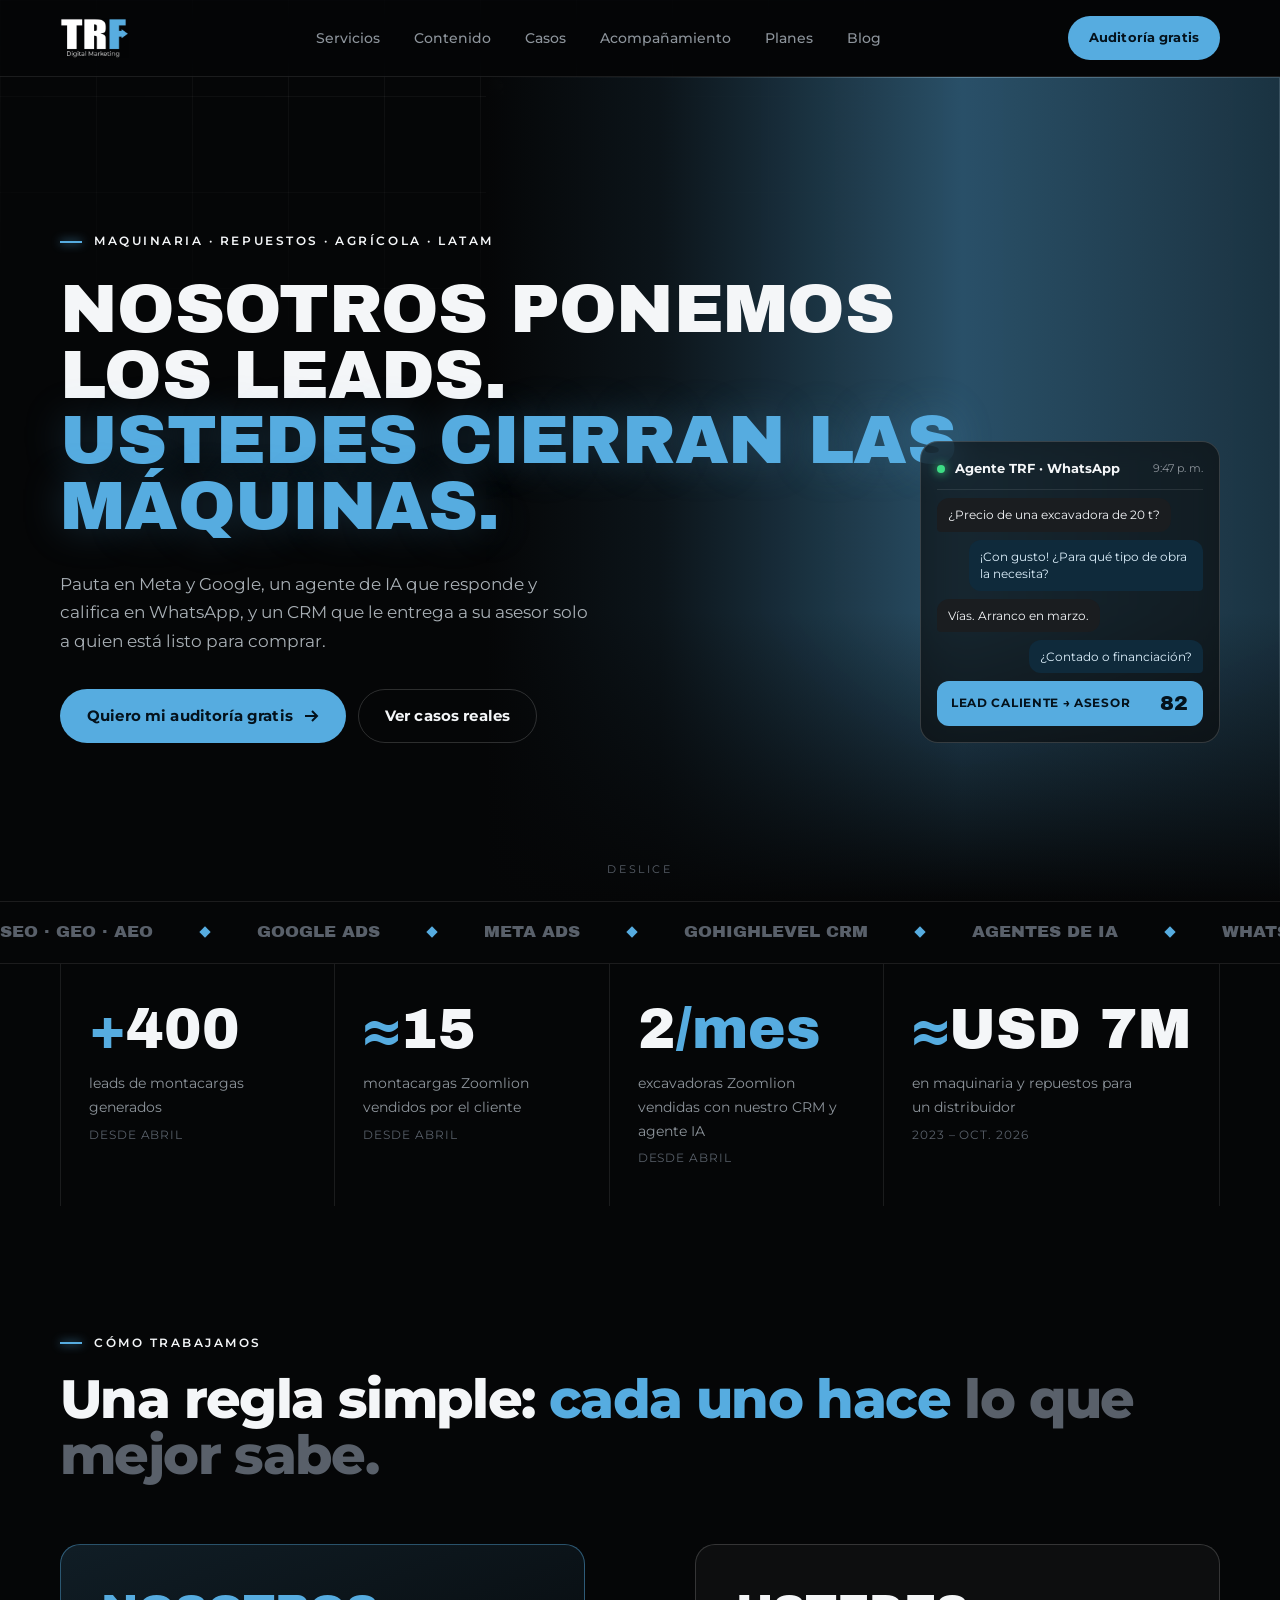
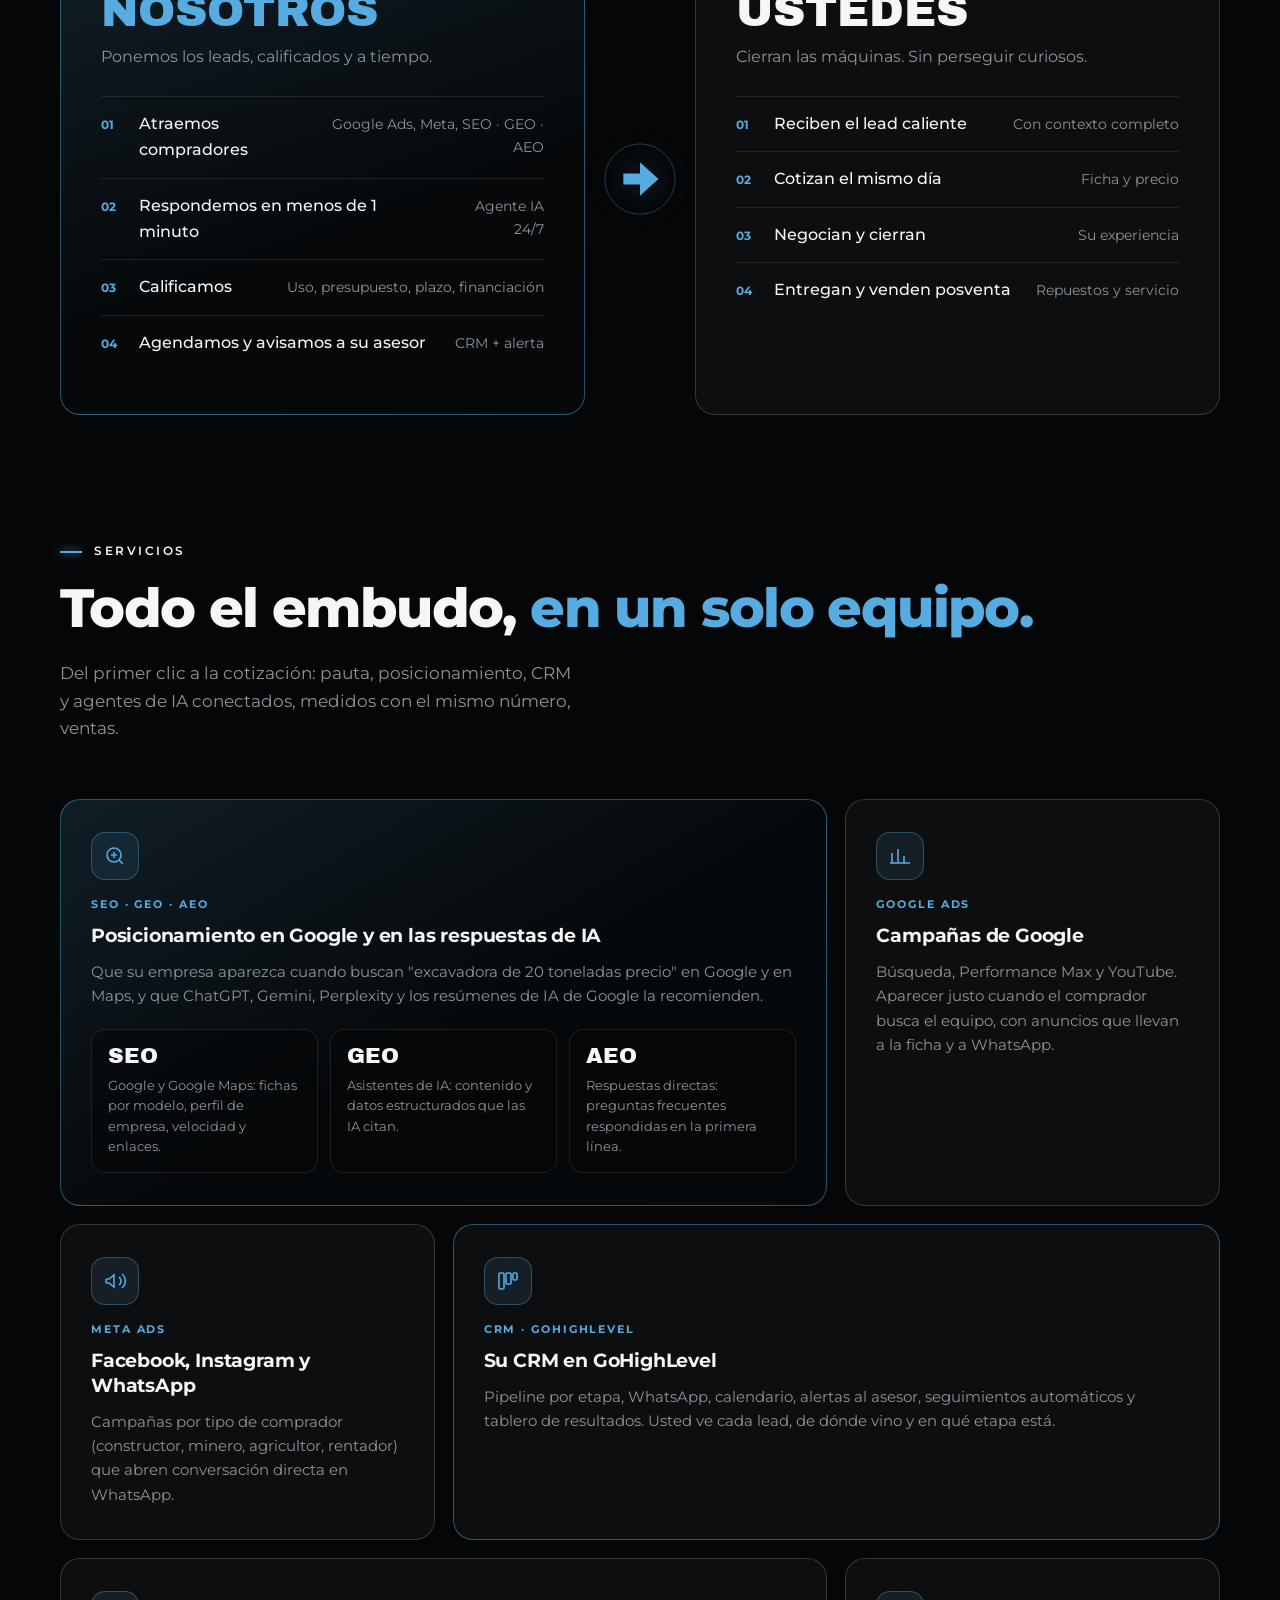
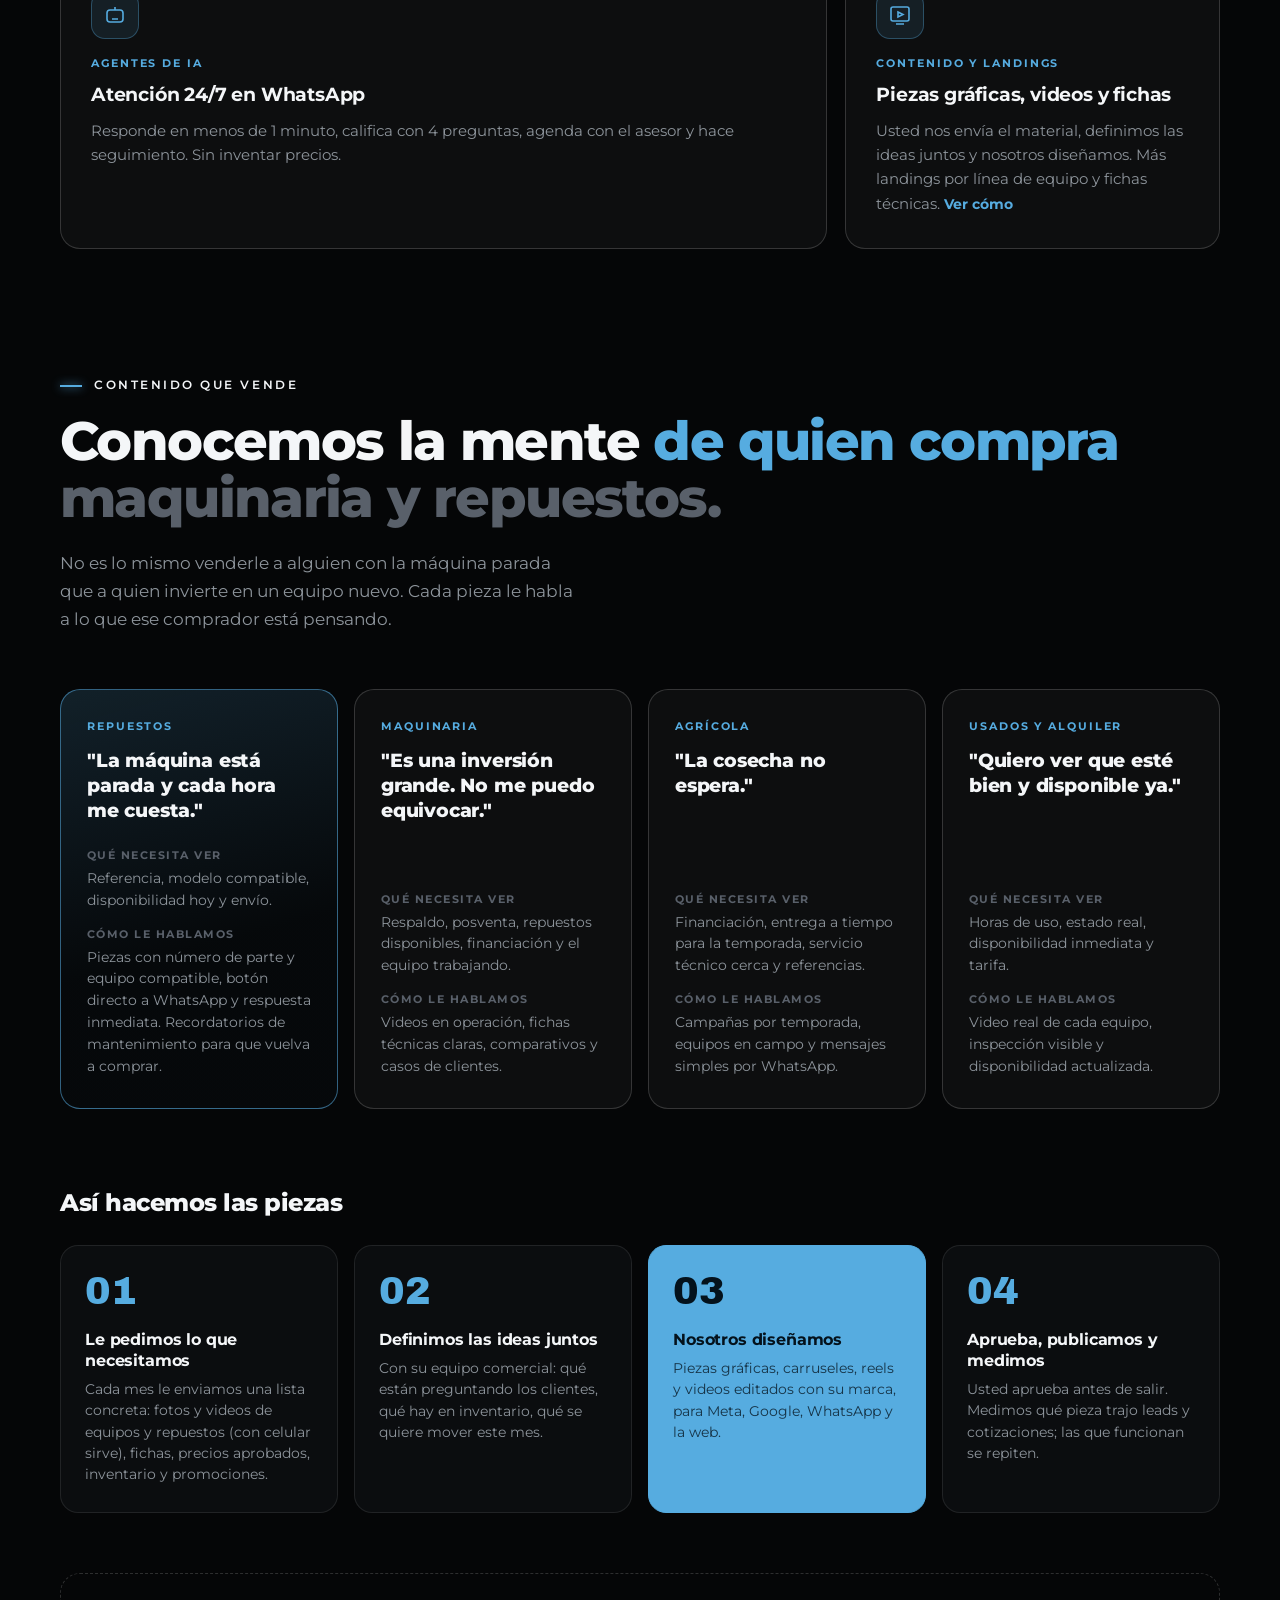
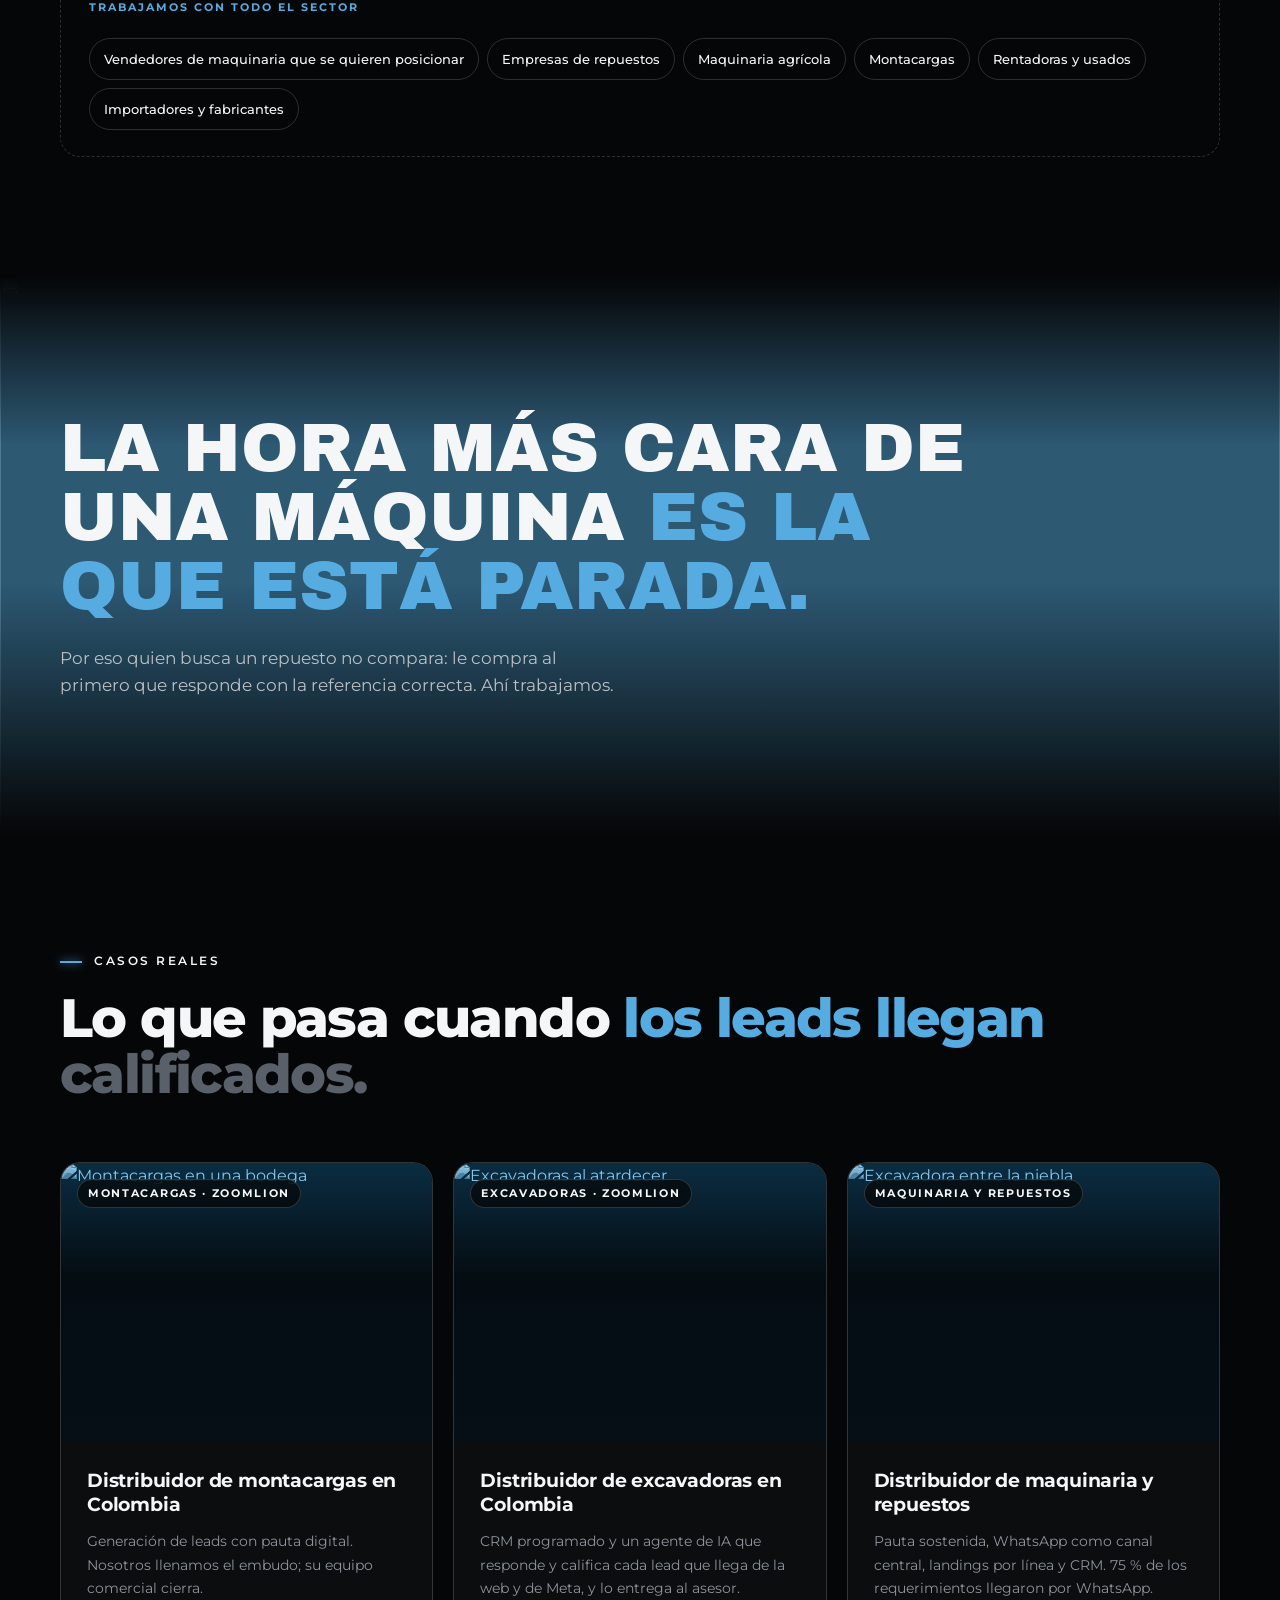
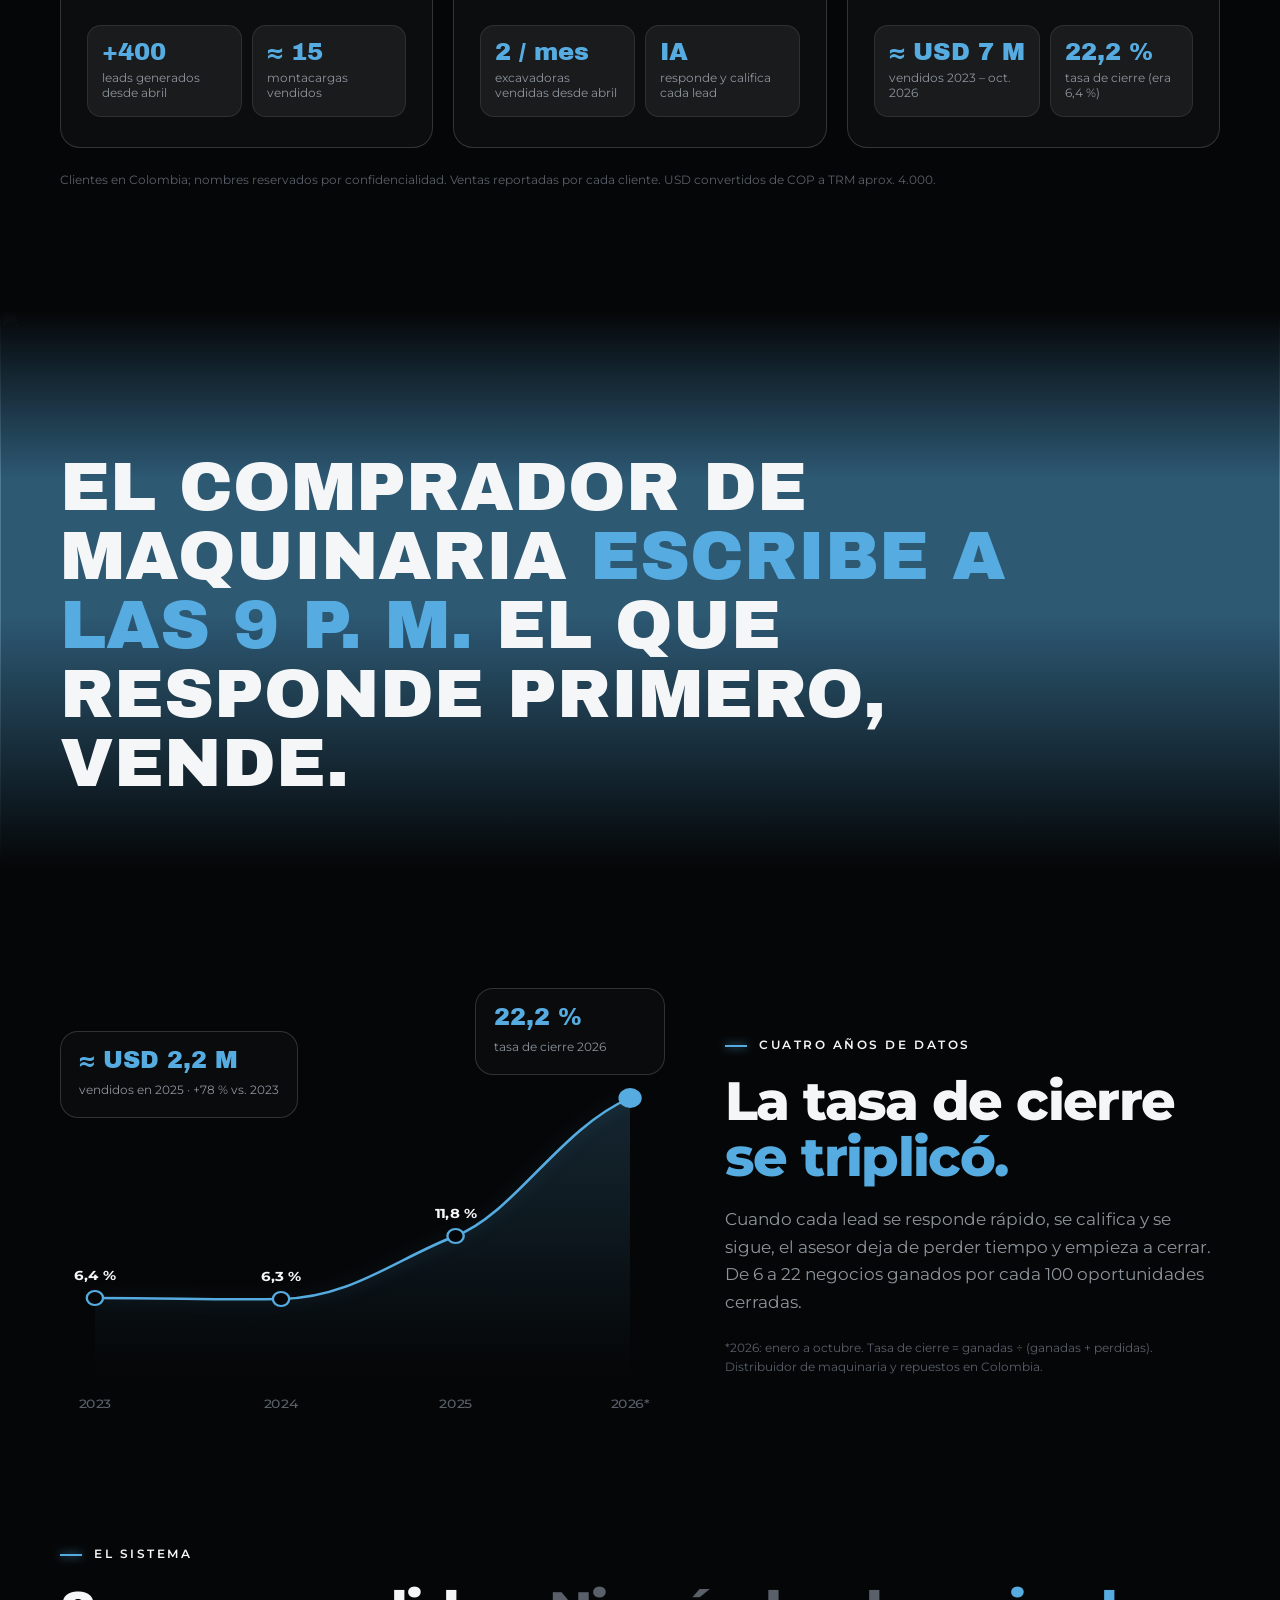
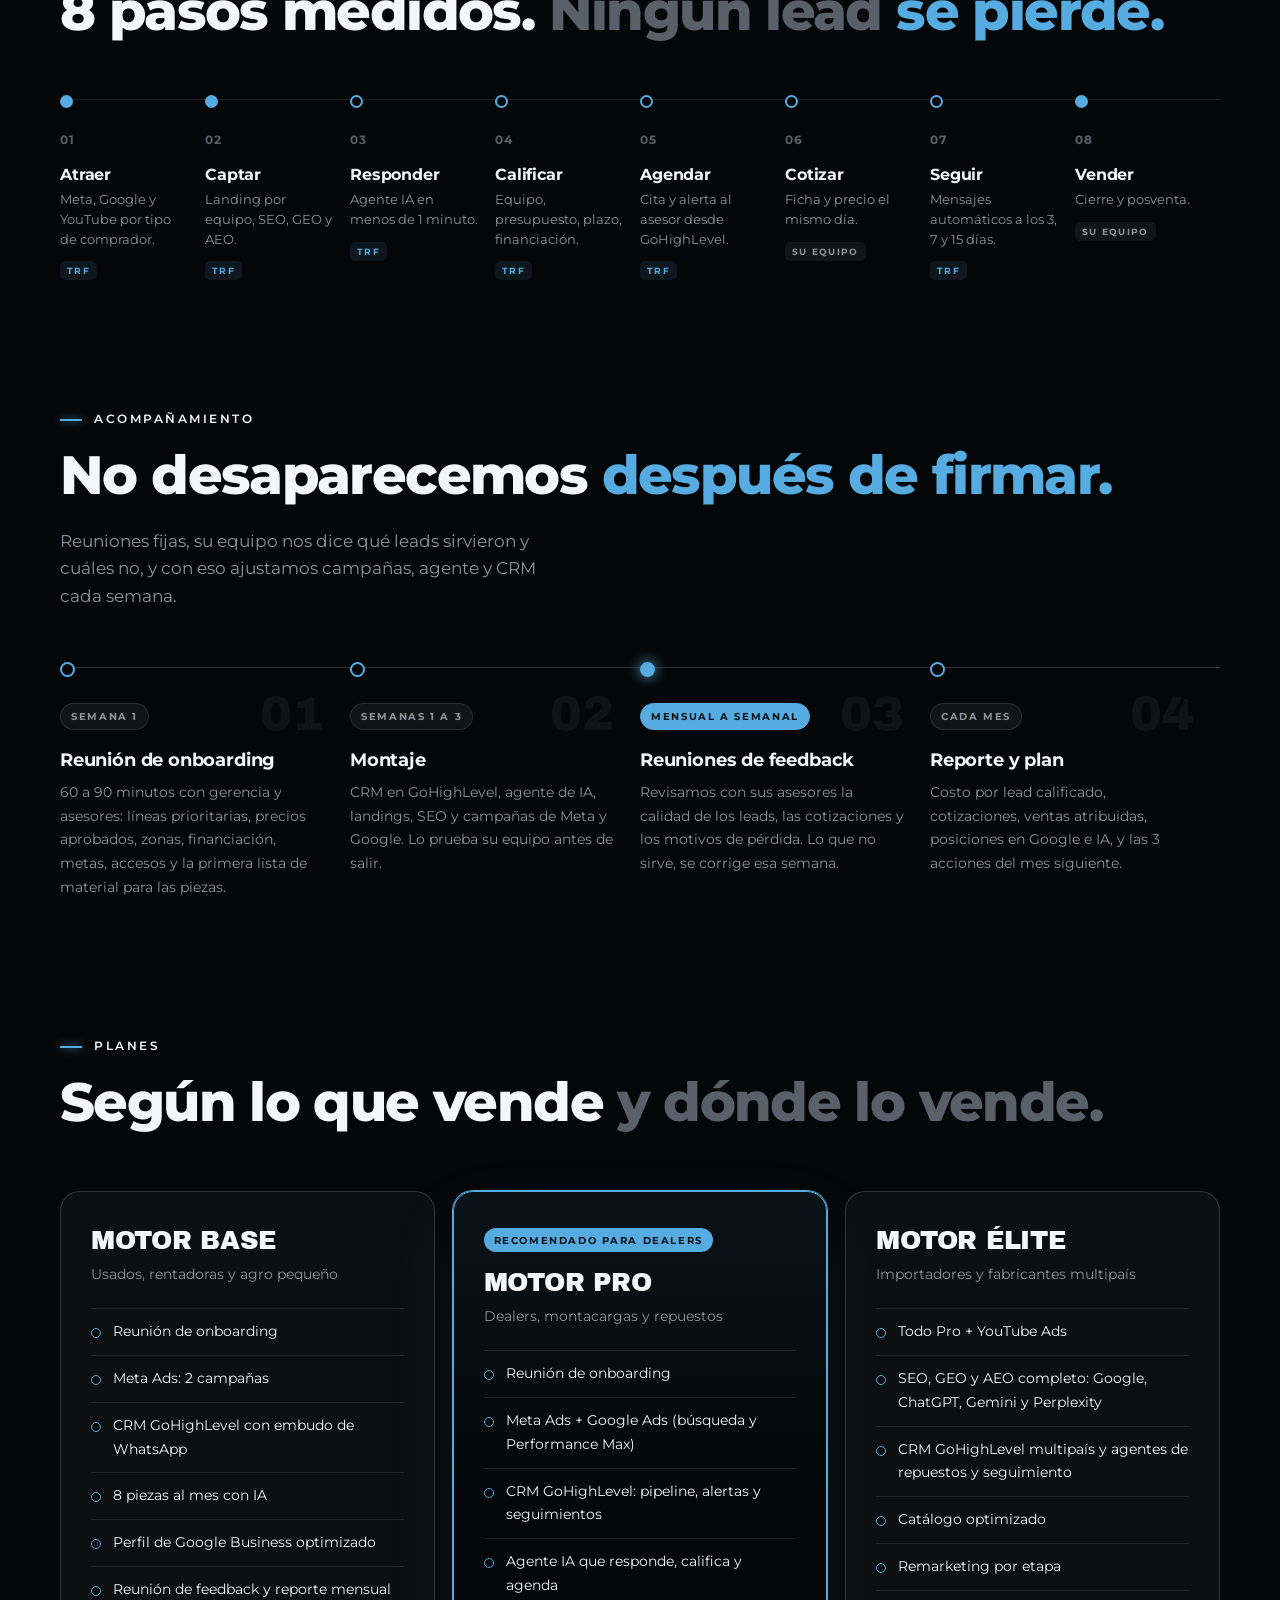
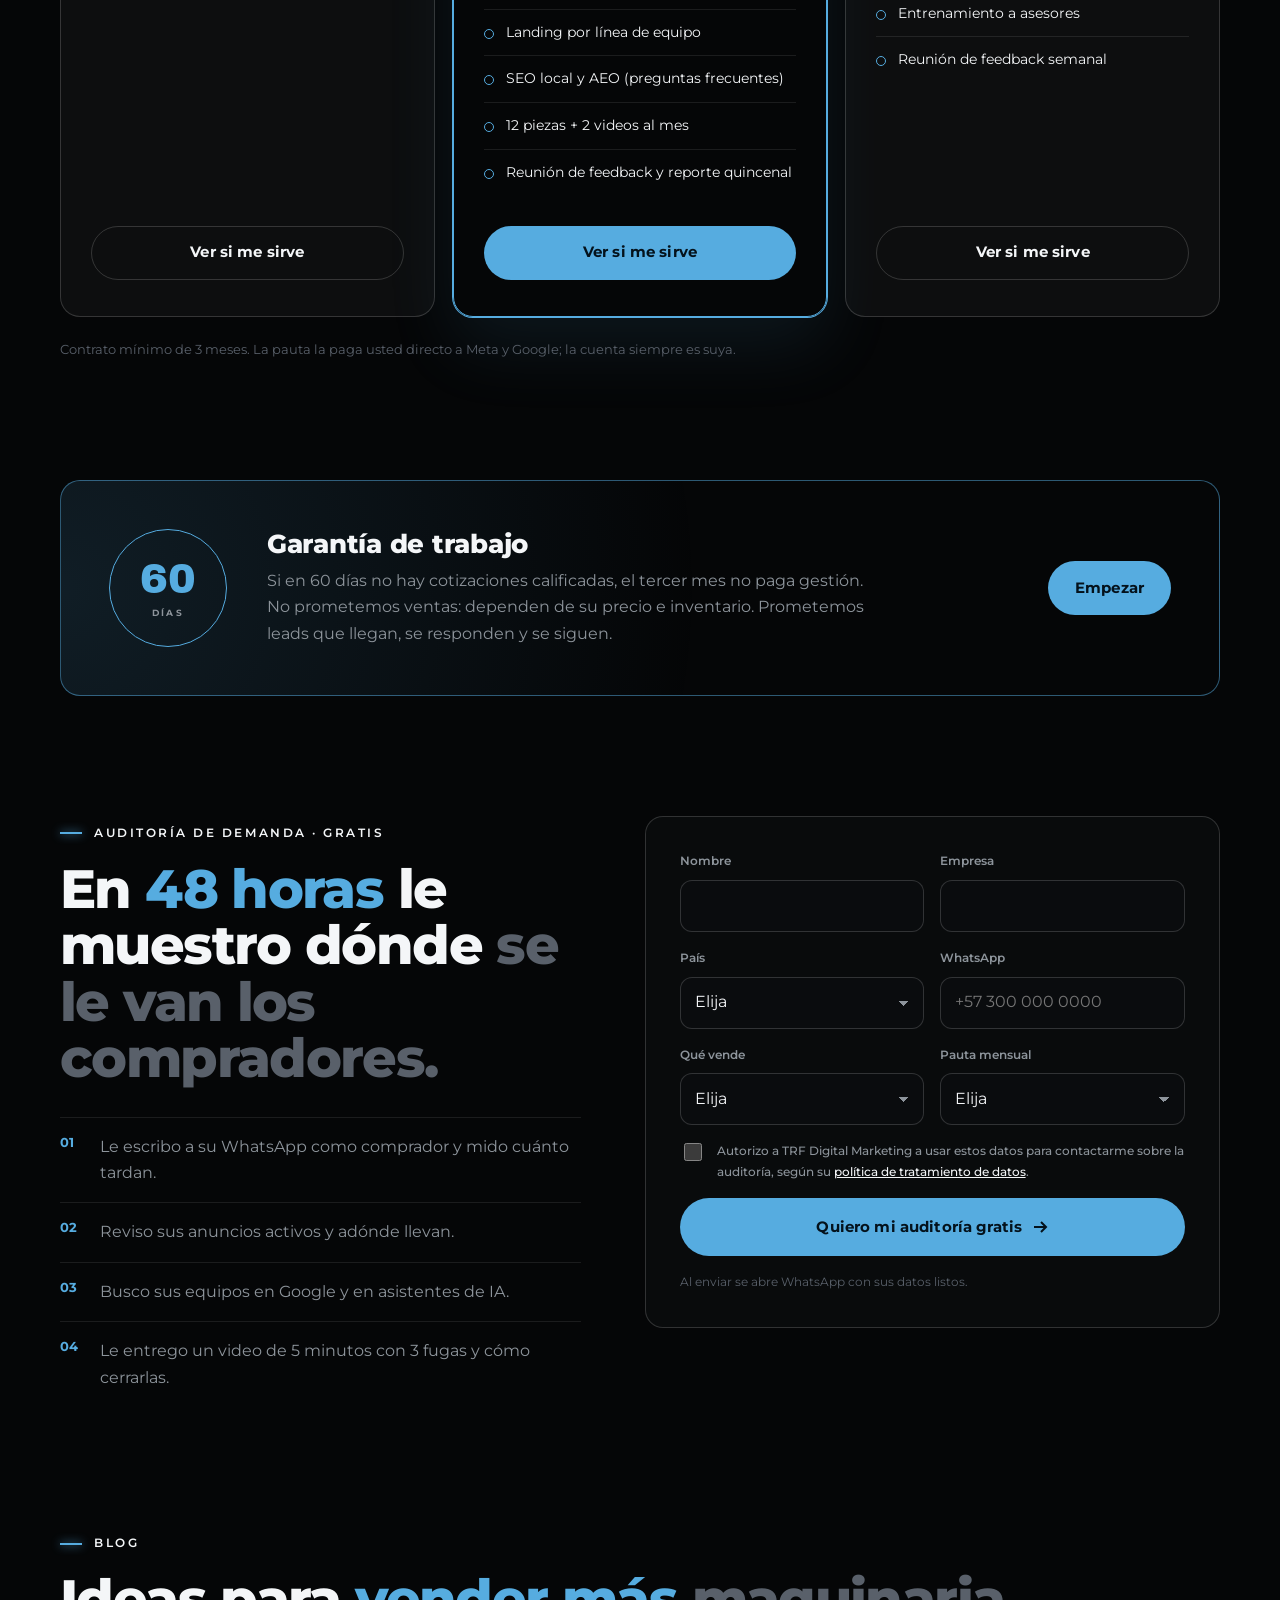
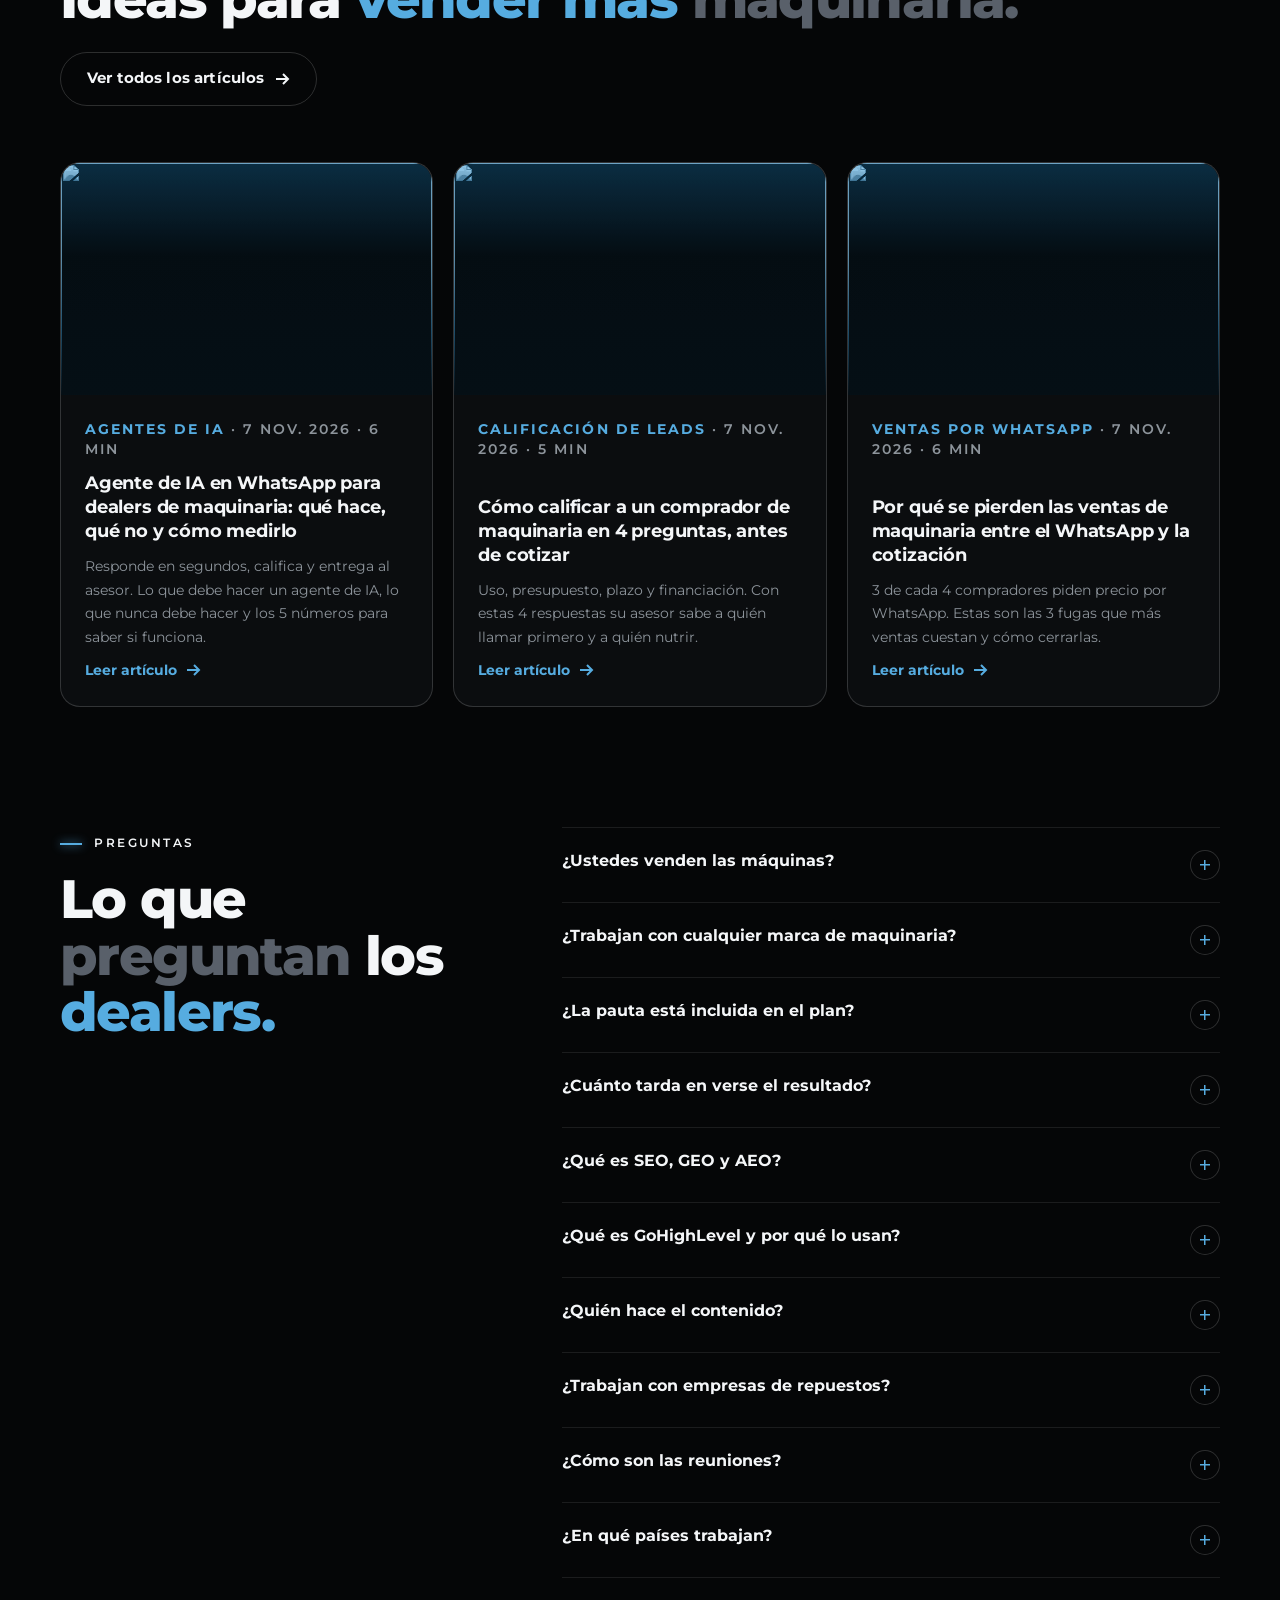
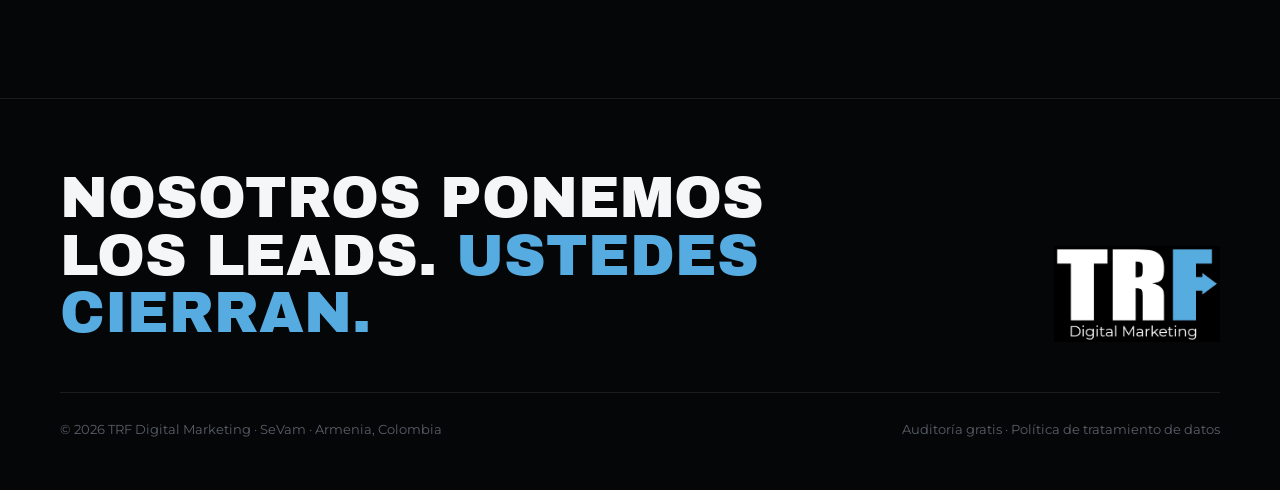
==== index.html @ b4377247 "Lanzamiento web TRF Digital Marketing Sitio estático: inicio (servicios, contenido, casos, acompañam" ====
<!doctype html>
<html lang="es">
<head>
<meta charset="utf-8">
<meta name="viewport" content="width=device-width, initial-scale=1">
<meta name="color-scheme" content="dark">
<title>TRF Digital Marketing</title>
<meta name="description" content="Marketing para empresas de maquinaria pesada en LATAM. Nosotros ponemos los leads, ustedes cierran las máquinas. SEO, GEO y AEO, Google Ads, Meta Ads, CRM GoHighLevel y agentes de IA en WhatsApp.">
<meta property="og:title" content="TRF Digital Marketing · Nosotros ponemos los leads, ustedes cierran las máquinas">
<meta property="og:description" content="+400 leads de montacargas desde abril, 2 excavadoras vendidas al mes y ≈ USD 7 M en maquinaria y repuestos.">
<meta property="og:type" content="website">
<link rel="icon" href="assets/logo-trf.png">
<link rel="preconnect" href="https://fonts.googleapis.com">
<link rel="preconnect" href="https://fonts.gstatic.com" crossorigin>
<link rel="preconnect" href="https://images.unsplash.com">
<link href="https://fonts.googleapis.com/css2?family=Archivo+Black&family=Montserrat:wght@400;500;600;700;800&display=swap" rel="stylesheet">
<!--
  CONFIGURACIÓN antes de publicar:
  1. WHATSAPP (script al final): número de TRF con código de país, solo dígitos.
  2. Enlaces #politica → URL de la política de tratamiento de datos.
  3. Testimonios: están en el arreglo TESTIMONIOS del script. Solo se muestran los que tengan aprobado:true.
     Para verlos todos como borrador: abrir la página con ?borrador=1
  4. Fotos: Unsplash (licencia libre de uso comercial). Créditos en 00 LEEME. Al publicar, subirlas a su hosting.
  5. Cifras: COP convertidos a USD con TRM aprox. 4.000. Casos 1 y 2: datos reportados por SeVam (abril–nov. 2026).
-->
<link rel="stylesheet" href="assets/site.css">
<script type="application/ld+json">
{"@context":"https://schema.org","@type":"ProfessionalService","name":"TRF Digital Marketing","alternateName":"TRF Heavy Equipment","description":"Marketing y generación de leads para empresas de maquinaria pesada, montacargas, maquinaria agrícola y repuestos en LATAM.","areaServed":["CO","PE","EC","MX","CL","GT","PA","DO"],"address":{"@type":"PostalAddress","addressLocality":"Armenia","addressRegion":"Quindío","addressCountry":"CO"}}
</script>
<script type="application/ld+json">
{"@context":"https://schema.org","@type":"FAQPage","mainEntity":[
{"@type":"Question","name":"¿Ustedes venden las máquinas?","acceptedAnswer":{"@type":"Answer","text":"No. Nosotros generamos, respondemos y calificamos los leads, y se los entregamos a su asesor listos para cotizar. Su equipo comercial cierra la venta."}},
{"@type":"Question","name":"¿Trabajan con cualquier marca de maquinaria?","acceptedAnswer":{"@type":"Answer","text":"Sí: excavadoras, montacargas, maquinaria agrícola, equipos usados, alquiler y repuestos, de marcas asiáticas, americanas o europeas."}},
{"@type":"Question","name":"¿La pauta está incluida en el plan?","acceptedAnswer":{"@type":"Answer","text":"No. La inversión en Meta y Google la paga su empresa directamente a cada plataforma. TRF cobra solo la gestión, y la cuenta publicitaria siempre es suya."}},
{"@type":"Question","name":"¿Cuánto tarda en verse el resultado?","acceptedAnswer":{"@type":"Answer","text":"Las campañas quedan activas en 21 días. Las ventas se miden desde el tercer mes, porque el ciclo de compra de una máquina es de 30 a 180 días."}},
{"@type":"Question","name":"¿Qué es SEO, GEO y AEO?","acceptedAnswer":{"@type":"Answer","text":"SEO es aparecer en Google y Google Maps. GEO es que asistentes de IA como ChatGPT, Gemini y Perplexity recomienden su empresa. AEO es que su contenido responda directo las preguntas del comprador para salir en respuestas y resúmenes."}},
{"@type":"Question","name":"¿Qué es GoHighLevel y por qué lo usan?","acceptedAnswer":{"@type":"Answer","text":"Es el CRM donde vive su embudo: pipeline por etapa, WhatsApp, calendario, agente de IA, seguimientos automáticos y reportes en un solo lugar."}},
{"@type":"Question","name":"¿Quién hace el contenido?","acceptedAnswer":{"@type":"Answer","text":"Lo hacemos juntos. Cada mes le pedimos el material que necesitamos (fotos y videos de sus equipos o repuestos, fichas, precios aprobados e inventario), definimos las ideas con su equipo comercial y nosotros diseñamos las piezas gráficas y los videos. Nada se publica sin su aprobación."}},
{"@type":"Question","name":"¿Trabajan con empresas de repuestos?","acceptedAnswer":{"@type":"Answer","text":"Sí. El comprador de repuestos tiene la máquina parada y necesita referencia, compatibilidad y disponibilidad ya. Las piezas, las campañas y el agente de IA se diseñan para esa urgencia y para que vuelva a comprar."}},
{"@type":"Question","name":"¿Cómo son las reuniones?","acceptedAnswer":{"@type":"Answer","text":"Una reunión de onboarding de 60 a 90 minutos y luego reuniones de feedback mensuales, quincenales o semanales según el plan para ajustar campañas, agente y CRM."}},
{"@type":"Question","name":"¿En qué países trabajan?","acceptedAnswer":{"@type":"Answer","text":"Colombia, Perú, Ecuador, México, Chile y Centroamérica."}}]}
</script>
</head>
<body>

<header class="nav">
  <div class="wrap">
    <a class="logo" href="#top" aria-label="TRF Digital Marketing, inicio"><img src="assets/logo-trf.png" alt="TRF Digital Marketing" width="69" height="40"></a>
    <nav aria-label="Principal">
      <a href="#servicios">Servicios</a><a href="#contenido">Contenido</a><a href="#casos">Casos</a><a href="#acompanamiento">Acompañamiento</a><a href="#planes">Planes</a><a href="blog/">Blog</a>
    </nav>
    <a class="btn btn-b" href="#auditoria">Auditoría gratis</a>
  </div>
</header>

<main id="top">
  <!-- HERO -->
  <section class="hero">
    <div class="hero-photo" aria-hidden="true">
      <img src="https://images.unsplash.com/photo-1653315917834-04a6d84e132e?w=2000&q=75&auto=format&fit=crop" alt="" fetchpriority="high">
    </div>
    <div class="wrap">
      <span class="eyebrow">Maquinaria · Repuestos · Agrícola · LATAM</span>
      <h1 class="display">Nosotros ponemos los leads.<br><span class="b">Ustedes cierran las máquinas.</span></h1>
      <p class="lead">Pauta en Meta y Google, un agente de IA que responde y califica en WhatsApp, y un CRM que le entrega a su asesor solo a quien está listo para comprar.</p>
      <div class="ctas">
        <a class="btn btn-b" href="#auditoria">Quiero mi auditoría gratis <svg class="arrow" viewBox="0 0 16 16" fill="none" stroke="currentColor" stroke-width="2"><path d="M2 8h12M9 3l5 5-5 5"/></svg></a>
        <a class="btn btn-line" href="#casos">Ver casos reales</a>
      </div>
      <div class="hero-cards" aria-label="Ejemplo del agente de IA calificando un lead">
        <div class="glass chat" id="chat">
          <div class="chat-head"><span class="dot-live"></span><b>Agente TRF · WhatsApp</b><small>9:47 p. m.</small></div>
          <div class="msg in">¿Precio de una excavadora de 20 t?</div>
          <div class="msg out">¡Con gusto! ¿Para qué tipo de obra la necesita?</div>
          <div class="msg in">Vías. Arranco en marzo.</div>
          <div class="msg out">¿Contado o financiación?</div>
          <div class="score"><span>LEAD CALIENTE → ASESOR</span><b>82</b></div>
        </div>
      </div>
    </div>
    <span class="scroll-hint" aria-hidden="true">DESLICE</span>
  </section>

  <!-- TICKER -->
  <div class="ticker" aria-hidden="true">
    <div class="ticker-track">
      <span>SEO · GEO · AEO</span><span>Google Ads</span><span>Meta Ads</span><span>GoHighLevel CRM</span><span>Agentes de IA</span><span>WhatsApp</span><span>Excavadoras</span><span>Montacargas</span><span>Repuestos</span><span>Maquinaria agrícola</span>
      <span>SEO · GEO · AEO</span><span>Google Ads</span><span>Meta Ads</span><span>GoHighLevel CRM</span><span>Agentes de IA</span><span>WhatsApp</span><span>Excavadoras</span><span>Montacargas</span><span>Repuestos</span><span>Maquinaria agrícola</span>
    </div>
  </div>

  <!-- STATS -->
  <section style="padding:0">
    <div class="wrap">
      <div class="stats rv">
        <div class="stat"><b><em>+</em><span class="count" data-to="400">400</span></b><span>leads de montacargas generados</span><small>Desde abril</small></div>
        <div class="stat"><b><em>≈</em><span class="count" data-to="15">15</span></b><span>montacargas Zoomlion vendidos por el cliente</span><small>Desde abril</small></div>
        <div class="stat"><b><span class="count" data-to="2">2</span><em>/mes</em></b><span>excavadoras Zoomlion vendidas con nuestro CRM y agente IA</span><small>Desde abril</small></div>
        <div class="stat"><b><em>≈</em>USD <span class="count" data-to="7">7</span>M</b><span>en maquinaria y repuestos para un distribuidor</span><small>2023 – oct. 2026</small></div>
      </div>
    </div>
  </section>

  <!-- CÓMO TRABAJAMOS -->
  <section id="como">
    <div class="wrap">
      <div class="rv">
        <span class="eyebrow">Cómo trabajamos</span>
        <h2 class="title">Una regla simple: <span class="b">cada uno hace</span> <span class="g">lo que mejor sabe.</span></h2>
      </div>
      <div class="deal rv">
        <div class="side us">
          <div class="who">Nosotros</div>
          <p class="sub">Ponemos los leads, calificados y a tiempo.</p>
          <ol>
            <li>Atraemos compradores<span>Google Ads, Meta, SEO · GEO · AEO</span></li>
            <li>Respondemos en menos de 1 minuto<span>Agente IA 24/7</span></li>
            <li>Calificamos<span>Uso, presupuesto, plazo, financiación</span></li>
            <li>Agendamos y avisamos a su asesor<span>CRM + alerta</span></li>
          </ol>
        </div>
        <div class="handoff" aria-hidden="true">
          <svg viewBox="0 0 80 80"><circle cx="40" cy="40" r="38" fill="none" stroke="#56ACE0" stroke-opacity=".35"/><path d="M22 34h18V22l20 18-20 18V46H22z" fill="#56ACE0"/></svg>
        </div>
        <div class="side">
          <div class="who">Ustedes</div>
          <p class="sub">Cierran las máquinas. Sin perseguir curiosos.</p>
          <ol>
            <li>Reciben el lead caliente<span>Con contexto completo</span></li>
            <li>Cotizan el mismo día<span>Ficha y precio</span></li>
            <li>Negocian y cierran<span>Su experiencia</span></li>
            <li>Entregan y venden posventa<span>Repuestos y servicio</span></li>
          </ol>
        </div>
      </div>
    </div>
  </section>

  <!-- SERVICIOS -->
  <section id="servicios" style="padding-top:0">
    <div class="wrap">
      <div class="blog-head-row rv">
        <div>
          <span class="eyebrow">Servicios</span>
          <h2 class="title">Todo el embudo, <span class="b">en un solo equipo.</span></h2>
        </div>
        <p class="lead">Del primer clic a la cotización: pauta, posicionamiento, CRM y agentes de IA conectados, medidos con el mismo número, ventas.</p>
      </div>
      <div class="services rv">
        <article class="svc svc-wide">
          <div class="svc-ico" aria-hidden="true"><svg viewBox="0 0 24 24" fill="none" stroke="currentColor" stroke-width="1.6"><circle cx="11" cy="11" r="7"/><path d="m20 20-4-4M8 11h6M11 8v6"/></svg></div>
          <span class="svc-tag">SEO · GEO · AEO</span>
          <h3>Posicionamiento en Google y en las respuestas de IA</h3>
          <p>Que su empresa aparezca cuando buscan "excavadora de 20 toneladas precio" en Google y en Maps, y que ChatGPT, Gemini, Perplexity y los resúmenes de IA de Google la recomienden.</p>
          <ul class="svc-list">
            <li><b>SEO</b> Google y Google Maps: fichas por modelo, perfil de empresa, velocidad y enlaces.</li>
            <li><b>GEO</b> Asistentes de IA: contenido y datos estructurados que las IA citan.</li>
            <li><b>AEO</b> Respuestas directas: preguntas frecuentes respondidas en la primera línea.</li>
          </ul>
        </article>
        <article class="svc">
          <div class="svc-ico" aria-hidden="true"><svg viewBox="0 0 24 24" fill="none" stroke="currentColor" stroke-width="1.6"><path d="M4 19V9M10 19V5M16 19v-7M22 19H2"/></svg></div>
          <span class="svc-tag">Google Ads</span>
          <h3>Campañas de Google</h3>
          <p>Búsqueda, Performance Max y YouTube. Aparecer justo cuando el comprador busca el equipo, con anuncios que llevan a la ficha y a WhatsApp.</p>
        </article>
        <article class="svc">
          <div class="svc-ico" aria-hidden="true"><svg viewBox="0 0 24 24" fill="none" stroke="currentColor" stroke-width="1.6"><path d="M3 11v2a1 1 0 0 0 1 1h2l5 4V6L6 10H4a1 1 0 0 0-1 1ZM16 8a5 5 0 0 1 0 8M19 5a9 9 0 0 1 0 14"/></svg></div>
          <span class="svc-tag">Meta Ads</span>
          <h3>Facebook, Instagram y WhatsApp</h3>
          <p>Campañas por tipo de comprador (constructor, minero, agricultor, rentador) que abren conversación directa en WhatsApp.</p>
        </article>
        <article class="svc svc-hl svc-span2">
          <div class="svc-ico" aria-hidden="true"><svg viewBox="0 0 24 24" fill="none" stroke="currentColor" stroke-width="1.6"><rect x="3" y="4" width="5" height="16" rx="1"/><rect x="10" y="4" width="5" height="11" rx="1"/><rect x="17" y="4" width="4" height="7" rx="1"/></svg></div>
          <span class="svc-tag">CRM · GoHighLevel</span>
          <h3>Su CRM en GoHighLevel</h3>
          <p>Pipeline por etapa, WhatsApp, calendario, alertas al asesor, seguimientos automáticos y tablero de resultados. Usted ve cada lead, de dónde vino y en qué etapa está.</p>
        </article>
        <article class="svc svc-span2">
          <div class="svc-ico" aria-hidden="true"><svg viewBox="0 0 24 24" fill="none" stroke="currentColor" stroke-width="1.6"><rect x="4" y="7" width="16" height="12" rx="3"/><path d="M12 7V4M9 12h.01M15 12h.01M9 16h6"/></svg></div>
          <span class="svc-tag">Agentes de IA</span>
          <h3>Atención 24/7 en WhatsApp</h3>
          <p>Responde en menos de 1 minuto, califica con 4 preguntas, agenda con el asesor y hace seguimiento. Sin inventar precios.</p>
        </article>
        <article class="svc">
          <div class="svc-ico" aria-hidden="true"><svg viewBox="0 0 24 24" fill="none" stroke="currentColor" stroke-width="1.6"><rect x="3" y="4" width="18" height="14" rx="2"/><path d="m10 9 5 2.5-5 2.5zM8 21h8"/></svg></div>
          <span class="svc-tag">Contenido y landings</span>
          <h3>Piezas gráficas, videos y fichas</h3>
          <p>Usted nos envía el material, definimos las ideas juntos y nosotros diseñamos. Más landings por línea de equipo y fichas técnicas. <a class="plink" href="#contenido">Ver cómo</a></p>
        </article>
      </div>
    </div>
  </section>

  <!-- CONTENIDO -->
  <section id="contenido" style="padding-top:0">
    <div class="wrap">
      <div class="blog-head-row rv">
        <div>
          <span class="eyebrow">Contenido que vende</span>
          <h2 class="title">Conocemos la mente <span class="b">de quien compra</span> <span class="g">maquinaria y repuestos.</span></h2>
        </div>
        <p class="lead">No es lo mismo venderle a alguien con la máquina parada que a quien invierte en un equipo nuevo. Cada pieza le habla a lo que ese comprador está pensando.</p>
      </div>

      <div class="minds rv">
        <article class="mind mind-hl">
          <span class="svc-tag">Repuestos</span>
          <p class="think">"La máquina está parada y cada hora me cuesta."</p>
          <dl>
            <dt>Qué necesita ver</dt><dd>Referencia, modelo compatible, disponibilidad hoy y envío.</dd>
            <dt>Cómo le hablamos</dt><dd>Piezas con número de parte y equipo compatible, botón directo a WhatsApp y respuesta inmediata. Recordatorios de mantenimiento para que vuelva a comprar.</dd>
          </dl>
        </article>
        <article class="mind">
          <span class="svc-tag">Maquinaria</span>
          <p class="think">"Es una inversión grande. No me puedo equivocar."</p>
          <dl>
            <dt>Qué necesita ver</dt><dd>Respaldo, posventa, repuestos disponibles, financiación y el equipo trabajando.</dd>
            <dt>Cómo le hablamos</dt><dd>Videos en operación, fichas técnicas claras, comparativos y casos de clientes.</dd>
          </dl>
        </article>
        <article class="mind">
          <span class="svc-tag">Agrícola</span>
          <p class="think">"La cosecha no espera."</p>
          <dl>
            <dt>Qué necesita ver</dt><dd>Financiación, entrega a tiempo para la temporada, servicio técnico cerca y referencias.</dd>
            <dt>Cómo le hablamos</dt><dd>Campañas por temporada, equipos en campo y mensajes simples por WhatsApp.</dd>
          </dl>
        </article>
        <article class="mind">
          <span class="svc-tag">Usados y alquiler</span>
          <p class="think">"Quiero ver que esté bien y disponible ya."</p>
          <dl>
            <dt>Qué necesita ver</dt><dd>Horas de uso, estado real, disponibilidad inmediata y tarifa.</dd>
            <dt>Cómo le hablamos</dt><dd>Video real de cada equipo, inspección visible y disponibilidad actualizada.</dd>
          </dl>
        </article>
      </div>

      <div class="rv" style="margin-top:80px">
        <h3 class="sub-title">Así hacemos las piezas</h3>
        <ol class="process">
          <li><span class="p-n">01</span><h4>Le pedimos lo que necesitamos</h4><p>Cada mes le enviamos una lista concreta: fotos y videos de equipos y repuestos (con celular sirve), fichas, precios aprobados, inventario y promociones.</p></li>
          <li><span class="p-n">02</span><h4>Definimos las ideas juntos</h4><p>Con su equipo comercial: qué están preguntando los clientes, qué hay en inventario, qué se quiere mover este mes.</p></li>
          <li class="p-hl"><span class="p-n">03</span><h4>Nosotros diseñamos</h4><p>Piezas gráficas, carruseles, reels y videos editados con su marca, para Meta, Google, WhatsApp y la web.</p></li>
          <li><span class="p-n">04</span><h4>Aprueba, publicamos y medimos</h4><p>Usted aprueba antes de salir. Medimos qué pieza trajo leads y cotizaciones; las que funcionan se repiten.</p></li>
        </ol>
      </div>

      <div class="sector rv">
        <span class="sector-label">Trabajamos con todo el sector</span>
        <ul>
          <li>Vendedores de maquinaria que se quieren posicionar</li>
          <li>Empresas de repuestos</li>
          <li>Maquinaria agrícola</li>
          <li>Montacargas</li>
          <li>Rentadoras y usados</li>
          <li>Importadores y fabricantes</li>
        </ul>
      </div>
    </div>
  </section>

  <!-- FRASE REPUESTOS -->
  <div class="band band-quote" aria-label="La hora más cara de una máquina es la que está parada">
    <img src="https://images.unsplash.com/photo-1793624925168-78b47f0eb0b3?w=2000&q=70&auto=format&fit=crop" alt="" loading="lazy">
    <div class="wrap">
      <p>La hora más cara de una máquina <span class="b">es la que está parada.</span></p>
      <span class="band-sub">Por eso quien busca un repuesto no compara: le compra al primero que responde con la referencia correcta. Ahí trabajamos.</span>
    </div>
  </div>

  <!-- CASOS -->
  <section id="casos" style="padding-top:0">
    <div class="wrap">
      <div class="rv">
        <span class="eyebrow">Casos reales</span>
        <h2 class="title">Lo que pasa cuando <span class="b">los leads llegan</span> <span class="g">calificados.</span></h2>
      </div>
      <div class="cases">
        <article class="case rv">
          <div class="ph"><img src="https://images.unsplash.com/photo-1714627798569-b3e36d409c4b?w=900&q=70&auto=format&fit=crop" alt="Montacargas en una bodega" loading="lazy"><span class="tag">Montacargas · Zoomlion</span></div>
          <div class="case-body">
            <h3>Distribuidor de montacargas en Colombia</h3>
            <p>Generación de leads con pauta digital. Nosotros llenamos el embudo; su equipo comercial cierra.</p>
            <div class="metrics">
              <div class="metric"><b>+400</b><small>leads generados desde abril</small></div>
              <div class="metric"><b>≈ 15</b><small>montacargas vendidos</small></div>
            </div>
          </div>
        </article>
        <article class="case rv">
          <div class="ph"><img src="https://images.unsplash.com/photo-1653315918051-8c4925a4874f?w=900&q=70&auto=format&fit=crop" alt="Excavadoras al atardecer" loading="lazy"><span class="tag">Excavadoras · Zoomlion</span></div>
          <div class="case-body">
            <h3>Distribuidor de excavadoras en Colombia</h3>
            <p>CRM programado y un agente de IA que responde y califica cada lead que llega de la web y de Meta, y lo entrega al asesor.</p>
            <div class="metrics">
              <div class="metric"><b>2 / mes</b><small>excavadoras vendidas desde abril</small></div>
              <div class="metric"><b>IA</b><small>responde y califica cada lead</small></div>
            </div>
          </div>
        </article>
        <article class="case rv">
          <div class="ph"><img src="https://images.unsplash.com/photo-1637669886956-bf0e1cc4f0d3?w=900&q=70&auto=format&fit=crop" alt="Excavadora entre la niebla" loading="lazy"><span class="tag">Maquinaria y repuestos</span></div>
          <div class="case-body">
            <h3>Distribuidor de maquinaria y repuestos</h3>
            <p>Pauta sostenida, WhatsApp como canal central, landings por línea y CRM. 75 % de los requerimientos llegaron por WhatsApp.</p>
            <div class="metrics">
              <div class="metric"><b>≈ USD 7 M</b><small>vendidos 2023 – oct. 2026</small></div>
              <div class="metric"><b>22,2 %</b><small>tasa de cierre (era 6,4 %)</small></div>
            </div>
          </div>
        </article>
      </div>
      <p class="cases-note">Clientes en Colombia; nombres reservados por confidencialidad. Ventas reportadas por cada cliente. USD convertidos de COP a TRM aprox. 4.000.</p>
    </div>
  </section>

  <!-- BANDA -->
  <div class="band" aria-hidden="true">
    <img src="https://images.unsplash.com/photo-1635439318751-bb50558e5b19?w=2000&q=70&auto=format&fit=crop" alt="" loading="lazy">
    <div class="wrap"><p>El comprador de maquinaria <span class="b">escribe a las 9 p. m.</span> El que responde primero, vende.</p></div>
  </div>

  <!-- RESULTADOS -->
  <section id="resultados">
    <div class="wrap results">
      <div class="viz rv" id="viz" role="img" aria-label="Tasa de cierre por año: 2023 6,4 %, 2024 6,3 %, 2025 11,8 %, 2026 22,2 %">
        <svg viewBox="0 0 520 430" preserveAspectRatio="none" aria-hidden="true">
          <defs><linearGradient id="fade" x1="0" y1="0" x2="0" y2="1"><stop offset="0" stop-color="#56ACE0" stop-opacity=".2"/><stop offset="1" stop-color="#56ACE0" stop-opacity="0"/></linearGradient></defs>
          <path class="area" d="M30 310 C100 310 130 312 190 311 S290 270 340 248 S430 140 490 110 L490 395 L30 395 Z"/>
          <path class="curve" d="M30 310 C100 310 130 312 190 311 S290 270 340 248 S430 140 490 110"/>
          <circle class="node" cx="30" cy="310" r="7"/><circle class="node" cx="190" cy="311" r="7"/><circle class="node" cx="340" cy="248" r="7"/><circle class="node" cx="490" cy="110" r="9" style="fill:#56ACE0"/>
          <text class="pv" x="30" y="292" text-anchor="middle">6,4 %</text><text class="pv" x="190" y="293" text-anchor="middle">6,3 %</text><text class="pv" x="340" y="230" text-anchor="middle">11,8 %</text>
          <text class="yr" x="30" y="420" text-anchor="middle">2023</text><text class="yr" x="190" y="420" text-anchor="middle">2024</text><text class="yr" x="340" y="420" text-anchor="middle">2025</text><text class="yr" x="490" y="420" text-anchor="middle">2026*</text>
        </svg>
        <div class="float glass f1"><b>≈ USD 2,2 M</b><small>vendidos en 2025 · +78 % vs. 2023</small></div>
        <div class="float glass f2"><b>22,2 %</b><small>tasa de cierre 2026</small></div>
      </div>
      <div class="rv">
        <span class="eyebrow">Cuatro años de datos</span>
        <h2 class="title">La tasa de cierre <span class="b">se triplicó.</span></h2>
        <p class="lead" style="margin-top:20px">Cuando cada lead se responde rápido, se califica y se sigue, el asesor deja de perder tiempo y empieza a cerrar. De 6 a 22 negocios ganados por cada 100 oportunidades cerradas.</p>
        <p class="note">*2026: enero a octubre. Tasa de cierre = ganadas ÷ (ganadas + perdidas). Distribuidor de maquinaria y repuestos en Colombia.</p>
      </div>
    </div>
  </section>

  <!-- TESTIMONIOS (se muestran solo los aprobados; ver script) -->
  <section id="testimonios" style="padding-top:0" hidden>
    <div class="wrap">
      <div class="rv">
        <span class="eyebrow">Testimonios</span>
        <h2 class="title">Lo que dicen <span class="b">quienes cierran.</span></h2>
      </div>
      <div class="testi" id="testi-list"></div>
    </div>
  </section>

  <!-- MOTOR -->
  <section id="motor" style="padding-top:0">
    <div class="wrap">
      <div class="rv">
        <span class="eyebrow">El sistema</span>
        <h2 class="title">8 pasos medidos. <span class="g">Ningún lead</span> <span class="b">se pierde.</span></h2>
      </div>
      <div class="steps rv">
        <div class="s"><span class="k">01</span><h3>Atraer</h3><p>Meta, Google y YouTube por tipo de comprador.</p><span class="owner">TRF</span></div>
        <div class="s"><span class="k">02</span><h3>Captar</h3><p>Landing por equipo, SEO, GEO y AEO.</p><span class="owner">TRF</span></div>
        <div class="s"><span class="k">03</span><h3>Responder</h3><p>Agente IA en menos de 1 minuto.</p><span class="owner">TRF</span></div>
        <div class="s"><span class="k">04</span><h3>Calificar</h3><p>Equipo, presupuesto, plazo, financiación.</p><span class="owner">TRF</span></div>
        <div class="s"><span class="k">05</span><h3>Agendar</h3><p>Cita y alerta al asesor desde GoHighLevel.</p><span class="owner">TRF</span></div>
        <div class="s"><span class="k">06</span><h3>Cotizar</h3><p>Ficha y precio el mismo día.</p><span class="owner them">Su equipo</span></div>
        <div class="s"><span class="k">07</span><h3>Seguir</h3><p>Mensajes automáticos a los 3, 7 y 15 días.</p><span class="owner">TRF</span></div>
        <div class="s"><span class="k">08</span><h3>Vender</h3><p>Cierre y posventa.</p><span class="owner them">Su equipo</span></div>
      </div>
    </div>
  </section>

  <!-- ACOMPAÑAMIENTO -->
  <section id="acompanamiento" style="padding-top:0">
    <div class="wrap">
      <div class="blog-head-row rv">
        <div>
          <span class="eyebrow">Acompañamiento</span>
          <h2 class="title">No desaparecemos <span class="b">después de firmar.</span></h2>
        </div>
        <p class="lead">Reuniones fijas, su equipo nos dice qué leads sirvieron y cuáles no, y con eso ajustamos campañas, agente y CRM cada semana.</p>
      </div>
      <ol class="journey rv">
        <li>
          <span class="j-when">Semana 1</span>
          <h3>Reunión de onboarding</h3>
          <p>60 a 90 minutos con gerencia y asesores: líneas prioritarias, precios aprobados, zonas, financiación, metas, accesos y la primera lista de material para las piezas.</p>
        </li>
        <li>
          <span class="j-when">Semanas 1 a 3</span>
          <h3>Montaje</h3>
          <p>CRM en GoHighLevel, agente de IA, landings, SEO y campañas de Meta y Google. Lo prueba su equipo antes de salir.</p>
        </li>
        <li class="j-hl">
          <span class="j-when">Mensual a semanal</span>
          <h3>Reuniones de feedback</h3>
          <p>Revisamos con sus asesores la calidad de los leads, las cotizaciones y los motivos de pérdida. Lo que no sirve, se corrige esa semana.</p>
        </li>
        <li>
          <span class="j-when">Cada mes</span>
          <h3>Reporte y plan</h3>
          <p>Costo por lead calificado, cotizaciones, ventas atribuidas, posiciones en Google e IA, y las 3 acciones del mes siguiente.</p>
        </li>
      </ol>
    </div>
  </section>

  <!-- PLANES -->
  <section id="planes" style="padding-top:0">
    <div class="wrap">
      <div class="rv">
        <span class="eyebrow">Planes</span>
        <h2 class="title">Según lo que vende <span class="g">y dónde lo vende.</span></h2>
      </div>
      <div class="plans rv">
        <div class="plan"><h3>Motor Base</h3><p class="for">Usados, rentadoras y agro pequeño</p>
          <ul><li>Reunión de onboarding</li><li>Meta Ads: 2 campañas</li><li>CRM GoHighLevel con embudo de WhatsApp</li><li>8 piezas al mes con IA</li><li>Perfil de Google Business optimizado</li><li>Reunión de feedback y reporte mensual</li></ul>
          <a class="btn btn-line" href="#auditoria">Ver si me sirve</a></div>
        <div class="plan on"><span class="tag2">Recomendado para dealers</span><h3>Motor Pro</h3><p class="for">Dealers, montacargas y repuestos</p>
          <ul><li>Reunión de onboarding</li><li>Meta Ads + Google Ads (búsqueda y Performance Max)</li><li>CRM GoHighLevel: pipeline, alertas y seguimientos</li><li>Agente IA que responde, califica y agenda</li><li>Landing por línea de equipo</li><li>SEO local y AEO (preguntas frecuentes)</li><li>12 piezas + 2 videos al mes</li><li>Reunión de feedback y reporte quincenal</li></ul>
          <a class="btn btn-b" href="#auditoria">Ver si me sirve</a></div>
        <div class="plan"><h3>Motor Élite</h3><p class="for">Importadores y fabricantes multipaís</p>
          <ul><li>Todo Pro + YouTube Ads</li><li>SEO, GEO y AEO completo: Google, ChatGPT, Gemini y Perplexity</li><li>CRM GoHighLevel multipaís y agentes de repuestos y seguimiento</li><li>Catálogo optimizado</li><li>Remarketing por etapa</li><li>Entrenamiento a asesores</li><li>Reunión de feedback semanal</li></ul>
          <a class="btn btn-line" href="#auditoria">Ver si me sirve</a></div>
      </div>
      <p class="fine">Contrato mínimo de 3 meses. La pauta la paga usted directo a Meta y Google; la cuenta siempre es suya.</p>
    </div>
  </section>

  <!-- GARANTÍA -->
  <section style="padding-top:0">
    <div class="wrap">
      <div class="guar rv">
        <div class="seal">60<small>DÍAS</small></div>
        <div><h3>Garantía de trabajo</h3><p>Si en 60 días no hay cotizaciones calificadas, el tercer mes no paga gestión. No prometemos ventas: dependen de su precio e inventario. Prometemos leads que llegan, se responden y se siguen.</p></div>
        <a class="btn btn-b" href="#auditoria">Empezar</a>
      </div>
    </div>
  </section>

  <!-- FORM -->
  <section id="auditoria" style="padding-top:0">
    <div class="wrap form-grid">
      <div class="rv">
        <span class="eyebrow">Auditoría de demanda · gratis</span>
        <h2 class="title">En <span class="b">48 horas</span> le muestro dónde <span class="g">se le van los compradores.</span></h2>
        <ul class="checks">
          <li>Le escribo a su WhatsApp como comprador y mido cuánto tardan.</li>
          <li>Reviso sus anuncios activos y adónde llevan.</li>
          <li>Busco sus equipos en Google y en asistentes de IA.</li>
          <li>Le entrego un video de 5 minutos con 3 fugas y cómo cerrarlas.</li>
        </ul>
      </div>
      <form id="auditoria-form" class="glass rv" novalidate>
        <div class="field"><label for="nombre">Nombre</label><input id="nombre" name="nombre" autocomplete="name" required></div>
        <div class="field"><label for="empresa">Empresa</label><input id="empresa" name="empresa" autocomplete="organization" required></div>
        <div class="field"><label for="pais">País</label><select id="pais" name="pais" required><option value="">Elija</option><option>Colombia</option><option>Perú</option><option>Ecuador</option><option>México</option><option>Chile</option><option>Centroamérica</option><option>Otro</option></select></div>
        <div class="field"><label for="whatsapp">WhatsApp</label><input id="whatsapp" name="whatsapp" type="tel" inputmode="tel" autocomplete="tel" placeholder="+57 300 000 0000" required></div>
        <div class="field"><label for="linea">Qué vende</label><select id="linea" name="linea" required><option value="">Elija</option><option>Excavadoras / maquinaria pesada</option><option>Montacargas</option><option>Maquinaria usada / alquiler</option><option>Maquinaria agrícola</option><option>Repuestos</option><option>Fabricante entrando a LATAM</option></select></div>
        <div class="field"><label for="pauta">Pauta mensual</label><select id="pauta" name="pauta" required><option value="">Elija</option><option>Aún no invierto</option><option>Menos de USD 500</option><option>USD 500 – 1.000</option><option>USD 1.000 – 2.500</option><option>Más de USD 2.500</option></select></div>
        <label class="consent"><input type="checkbox" id="consent" required><span>Autorizo a TRF Digital Marketing a usar estos datos para contactarme sobre la auditoría, según su <a href="#politica">política de tratamiento de datos</a>.</span></label>
        <button class="btn btn-b" type="submit">Quiero mi auditoría gratis <svg class="arrow" viewBox="0 0 16 16" fill="none" stroke="currentColor" stroke-width="2"><path d="M2 8h12M9 3l5 5-5 5"/></svg></button>
        <p class="form-msg" id="form-msg" role="status" aria-live="polite">Al enviar se abre WhatsApp con sus datos listos.</p>
      </form>
    </div>
  </section>

  <!-- BLOG -->
  <section id="blog" style="padding-top:0">
    <div class="wrap">
      <div class="blog-head-row rv">
        <div>
          <span class="eyebrow">Blog</span>
          <h2 class="title">Ideas para <span class="b">vender más</span> <span class="g">maquinaria.</span></h2>
        </div>
        <a class="btn btn-line" href="blog/">Ver todos los artículos <svg class="arrow" viewBox="0 0 16 16" fill="none" stroke="currentColor" stroke-width="2"><path d="M2 8h12M9 3l5 5-5 5"/></svg></a>
      </div>
      <div class="posts" id="posts-home"><noscript><p class="empty"><a href="blog/">Ver los artículos del blog</a></p></noscript></div>
    </div>
  </section>

  <!-- FAQ -->
  <section id="preguntas" style="padding-top:0">
    <div class="wrap faq-grid">
      <div class="rv"><span class="eyebrow">Preguntas</span><h2 class="title">Lo que <span class="g">preguntan</span> los <span class="b">dealers.</span></h2></div>
      <div class="rv">
        <details><summary>¿Ustedes venden las máquinas?</summary><p>No. Nosotros generamos, respondemos y calificamos los leads, y se los entregamos a su asesor listos para cotizar. Su equipo comercial cierra la venta.</p></details>
        <details><summary>¿Trabajan con cualquier marca de maquinaria?</summary><p>Sí: excavadoras, montacargas, maquinaria agrícola, equipos usados, alquiler y repuestos, de marcas asiáticas, americanas o europeas.</p></details>
        <details><summary>¿La pauta está incluida en el plan?</summary><p>No. La inversión en Meta y Google la paga su empresa directamente a cada plataforma. TRF cobra solo la gestión, y la cuenta publicitaria siempre es suya.</p></details>
        <details><summary>¿Cuánto tarda en verse el resultado?</summary><p>Las campañas quedan activas en 21 días. Las ventas se miden desde el tercer mes, porque el ciclo de compra de una máquina es de 30 a 180 días.</p></details>
        <details><summary>¿Qué es SEO, GEO y AEO?</summary><p>SEO es aparecer en Google y Google Maps. GEO es que asistentes de IA como ChatGPT, Gemini y Perplexity recomienden su empresa. AEO es que su contenido responda directo las preguntas del comprador para salir en respuestas y resúmenes. Trabajamos los tres con fichas por modelo, preguntas frecuentes y datos estructurados.</p></details>
        <details><summary>¿Qué es GoHighLevel y por qué lo usan?</summary><p>Es el CRM donde vive su embudo: pipeline por etapa, WhatsApp, calendario, agente de IA, seguimientos automáticos y reportes en un solo lugar. Su equipo ve cada lead, de dónde vino y en qué etapa está.</p></details>
        <details><summary>¿Quién hace el contenido?</summary><p>Lo hacemos juntos. Cada mes le pedimos el material que necesitamos (fotos y videos de sus equipos o repuestos, fichas, precios aprobados e inventario), definimos las ideas con su equipo comercial y nosotros diseñamos las piezas gráficas y los videos. Nada se publica sin su aprobación.</p></details>
        <details><summary>¿Trabajan con empresas de repuestos?</summary><p>Sí. El comprador de repuestos piensa distinto al de maquinaria: tiene la máquina parada y necesita referencia, compatibilidad y disponibilidad ya. Las piezas, las campañas y el agente de IA se diseñan para esa urgencia y para que vuelva a comprar.</p></details>
        <details><summary>¿Cómo son las reuniones?</summary><p>Empezamos con una reunión de onboarding de 60 a 90 minutos. Luego hay reuniones de feedback con sus asesores (mensuales, quincenales o semanales según el plan) para revisar la calidad de los leads y ajustar campañas, agente y CRM.</p></details>
        <details><summary>¿En qué países trabajan?</summary><p>Colombia, Perú, Ecuador, México, Chile y Centroamérica.</p></details>
      </div>
    </div>
  </section>
</main>

<footer class="foot">
  <div class="wrap">
    <div class="foot-top">
      <p class="claim">Nosotros ponemos los leads. <span class="b">Ustedes cierran.</span></p>
      <a class="foot-logo" href="#top"><img src="assets/logo-trf.png" alt="TRF Digital Marketing" width="166" height="96" loading="lazy"></a>
    </div>
    <div class="foot-bottom">
      <span>© 2026 TRF Digital Marketing · SeVam · Armenia, Colombia</span>
      <span><a href="#auditoria">Auditoría gratis</a> · <a href="#politica" id="politica">Política de tratamiento de datos</a></span>
    </div>
  </div>
</footer>

<a class="btn btn-b sticky" href="#auditoria">Auditoría gratis en 48 h</a>

<script src="assets/posts.js"></script>
<script>trfTarjetas(document.getElementById("posts-home"), "blog/", { max: 3 });</script>
<script>
// CONFIG: número de WhatsApp de TRF con código de país, solo dígitos. [pendiente: poner el número real]
var WHATSAPP = "57XXXXXXXXXX";

// TESTIMONIOS: borradores para que cada cliente los apruebe o corrija.
// Solo se publican los que tengan aprobado:true. Ver "16 Testimonios para aprobar.md".
var TESTIMONIOS = [
  { aprobado:false, iniciales:"MZ", nombre:"[Nombre]", cargo:"[Cargo] · Distribuidor de montacargas",
    texto:"Antes los contactos llegaban y se perdían en el WhatsApp. Desde abril TRF nos ha entregado más de 400 leads y nuestro equipo se dedica a lo que sabe: cerrar montacargas." },
  { aprobado:false, iniciales:"EX", nombre:"[Nombre]", cargo:"[Cargo] · Distribuidor de excavadoras",
    texto:"El agente responde y califica a cualquier hora, y el asesor recibe solo a quien de verdad va a comprar. Estamos vendiendo dos excavadoras al mes." },
  { aprobado:false, iniciales:"MR", nombre:"[Nombre]", cargo:"[Cargo] · Distribuidor de maquinaria y repuestos",
    texto:"Medir cada lead hasta la venta nos cambió la forma de vender. Pasamos de cerrar 6 a 22 de cada 100 oportunidades." }
];

(function () {
  var d = document.documentElement; d.classList.add("js");
  var reduce = window.matchMedia("(prefers-reduced-motion: reduce)").matches;

  // Testimonios
  var borrador = /[?&]borrador=1/.test(location.search);
  var lista = TESTIMONIOS.filter(function (t) { return t.aprobado || borrador; });
  if (lista.length) {
    var cont = document.getElementById("testi-list");
    lista.forEach(function (t) {
      var a = document.createElement("article"); a.className = "quote glass rv in";
      a.innerHTML = (t.aprobado ? "" : '<span class="draft">BORRADOR</span>') + "<p></p><footer><span class=\"av\"></span><div><b></b><small></small></div></footer>";
      a.querySelector("p").textContent = t.texto;
      a.querySelector(".av").textContent = t.iniciales;
      a.querySelector("b").textContent = t.nombre;
      a.querySelector("small").textContent = t.cargo;
      cont.appendChild(a);
    });
    document.getElementById("testimonios").hidden = false;
  }

  // Aparición y contadores
  function count(el) {
    var to = +el.dataset.to, t0 = null;
    if (reduce) { el.textContent = to; return; }
    function step(ts) { if (!t0) t0 = ts; var p = Math.min(1, (ts - t0) / 1400); el.textContent = Math.round(to * (1 - Math.pow(1 - p, 3))); if (p < 1) requestAnimationFrame(step); }
    el.textContent = "0"; requestAnimationFrame(step);
  }
  var els = document.querySelectorAll(".rv, #viz");
  if ("IntersectionObserver" in window) {
    var io = new IntersectionObserver(function (es) {
      es.forEach(function (e) {
        if (!e.isIntersecting) return;
        e.target.classList.add("in");
        e.target.querySelectorAll(".count").forEach(count);
        io.unobserve(e.target);
      });
    }, { threshold: .15 });
    els.forEach(function (el) { io.observe(el); });
    var sticky = document.querySelector(".sticky");
    new IntersectionObserver(function (es) { sticky.style.visibility = es[0].isIntersecting ? "hidden" : "visible"; }).observe(document.getElementById("auditoria"));
  } else { els.forEach(function (el) { el.classList.add("in"); }); }

  // Chat del agente
  document.querySelectorAll("#chat .msg, #chat .score").forEach(function (el, i) {
    if (reduce) { el.classList.add("show"); return; }
    setTimeout(function () { el.classList.add("show"); }, 600 + i * 900);
  });

  // Formulario → WhatsApp (reemplazar por el formulario del CRM al publicar)
  document.getElementById("auditoria-form").addEventListener("submit", function (e) {
    e.preventDefault();
    var f = e.target, msg = document.getElementById("form-msg");
    var missing = Array.prototype.filter.call(f.querySelectorAll("[required]"), function (el) { return el.type === "checkbox" ? !el.checked : !el.value.trim(); });
    if (missing.length) { msg.textContent = "Complete todos los campos y acepte el tratamiento de datos."; missing[0].focus(); return; }
    if (!/^\d{8,15}$/.test(WHATSAPP)) { msg.textContent = "Falta configurar el número de WhatsApp de TRF en la página."; return; }
    var t = "Hola SeVam, quiero la auditoría gratis de 48 horas.\nNombre: " + f.nombre.value + "\nEmpresa: " + f.empresa.value + "\nPaís: " + f.pais.value + "\nWhatsApp: " + f.whatsapp.value + "\nVendo: " + f.linea.value + "\nPauta mensual: " + f.pauta.value;
    msg.textContent = "Abriendo WhatsApp…";
    window.open("https://wa.me/" + WHATSAPP + "?text=" + encodeURIComponent(t), "_blank", "noopener");
  });
})();
</script>
</body>
</html>
---- assets/site.css ----
/* TRF Digital Marketing — estilos compartidos (inicio y blog) */
:root{
  --bg:#050607; --bg2:#0B0D0F; --glass:rgba(255,255,255,.035); --glass-2:rgba(255,255,255,.06);
  --line:rgba(255,255,255,.09); --line-2:rgba(255,255,255,.16);
  --ink:#F4F6F8; --muted:#8D949B; --dim:#59606A;
  --b:#56ACE0; --b2:#8FD0F7; --b-ink:#04121C; --b-glow:rgba(86,172,224,.28); --b-soft:rgba(86,172,224,.10);
  --max:1200px; --r:20px;
  --display:"Archivo Black",Impact,sans-serif; --font:Montserrat,system-ui,sans-serif;
}
*{box-sizing:border-box}
html{scroll-behavior:smooth;background:var(--bg)}
body{margin:0;background:var(--bg);color:var(--ink);font:400 16px/1.65 var(--font);-webkit-font-smoothing:antialiased;overflow-x:hidden}
body::before{content:"";position:fixed;inset:0;pointer-events:none;z-index:0;
  background-image:linear-gradient(var(--line) 1px,transparent 1px),linear-gradient(90deg,var(--line) 1px,transparent 1px);
  background-size:96px 96px;-webkit-mask-image:radial-gradient(ellipse 70% 55% at 30% 0%,#000 20%,transparent 75%);mask-image:radial-gradient(ellipse 70% 55% at 30% 0%,#000 20%,transparent 75%);opacity:.5}
header,main,footer{position:relative;z-index:1}
h1,h2,h3,h4{margin:0;line-height:1.05;letter-spacing:-.01em}
p{margin:0}
a{color:inherit;text-decoration:none}
img{max-width:100%;display:block}
.wrap{max-width:var(--max);margin:0 auto;padding:0 20px}
section{padding:120px 0}
.b{color:var(--b)} .g{color:var(--dim)}
.display{font-family:var(--display);font-weight:400;text-transform:uppercase;letter-spacing:-.01em;line-height:.95}
.eyebrow{display:inline-flex;align-items:center;gap:12px;font:600 .72rem/1 var(--font);letter-spacing:.22em;text-transform:uppercase;color:var(--ink)}
.eyebrow::before{content:"";width:22px;height:2px;background:var(--b);box-shadow:0 0 10px var(--b)}
h2.title{font:800 clamp(2.1rem,4.2vw,3.4rem)/1.05 var(--font);letter-spacing:-.03em;margin-top:18px}
.lead{color:var(--muted);font-size:1.05rem;max-width:520px}
.btn{display:inline-flex;align-items:center;gap:10px;min-height:54px;padding:0 26px;border-radius:999px;font:700 .92rem/1 var(--font);letter-spacing:.01em;cursor:pointer;border:1px solid transparent;transition:transform .2s,box-shadow .2s,background .2s,color .2s,border-color .2s}
.btn-b{background:var(--b);color:var(--b-ink)}
.btn-b:hover{transform:translateY(-2px);box-shadow:0 12px 36px var(--b-glow);background:var(--b2)}
.btn-line{border-color:var(--line-2);color:var(--ink)}
.btn-line:hover{border-color:var(--b);color:var(--b)}
.arrow{width:16px;height:16px;flex:none}
:focus-visible{outline:2px solid var(--b);outline-offset:3px}

/* nav */
.nav{position:sticky;top:0;z-index:40;backdrop-filter:blur(16px);-webkit-backdrop-filter:blur(16px);background:rgba(5,6,7,.72);border-bottom:1px solid var(--line)}
.nav .wrap{height:76px;display:flex;align-items:center;justify-content:space-between;gap:24px}
.logo img{height:40px;width:auto;mix-blend-mode:screen}
.nav nav{display:flex;gap:34px;font-size:.86rem;font-weight:500;color:var(--muted)}
.nav nav a:hover{color:var(--ink)}
.nav .btn{min-height:44px;padding:0 20px;font-size:.84rem}

/* hero */
.hero{position:relative;min-height:calc(100vh - 76px);display:flex;align-items:center;padding:80px 0 90px;overflow:hidden}
.hero-photo{position:absolute;inset:0 0 0 38%;z-index:0}
.hero-photo img{width:100%;height:100%;object-fit:cover;object-position:62% 60%;filter:grayscale(1) contrast(1.15) brightness(.8)}
.hero-photo::before{content:"";position:absolute;inset:0;background:var(--b);mix-blend-mode:color;opacity:.6;z-index:1}
.hero-photo::after{z-index:2}
.hero-photo::after{content:"";position:absolute;inset:0;background:linear-gradient(90deg,var(--bg) 0%,rgba(5,6,7,.85) 22%,rgba(5,6,7,.25) 60%,rgba(5,6,7,.55) 100%),linear-gradient(0deg,var(--bg) 0%,transparent 35%)}
.hero .wrap{position:relative;z-index:1;width:100%}
.hero h1{font-size:clamp(2.5rem,5.4vw,5rem);margin:26px 0 30px;max-width:980px}
.hero h1 .b{text-shadow:0 0 40px rgba(86,172,224,.25)}
.hero .lead{max-width:540px;font-size:1.08rem;color:#A9B0B6}
.ctas{display:flex;flex-wrap:wrap;gap:12px;margin-top:34px;align-items:center}
.hero-cards{position:absolute;right:20px;bottom:0;display:grid;gap:12px;width:300px}
.glass{background:rgba(12,14,16,.72);border:1px solid var(--line-2);border-radius:18px;backdrop-filter:blur(14px);-webkit-backdrop-filter:blur(14px)}
.chat{padding:16px;display:grid;gap:8px;font-size:.78rem}
.chat-head{display:flex;align-items:center;gap:10px;padding-bottom:10px;border-bottom:1px solid var(--line)}
.dot-live{width:8px;height:8px;border-radius:50%;background:#3DDC84;box-shadow:0 0 10px #3DDC84}
.chat-head b{font-size:.8rem} .chat-head small{color:var(--muted);margin-left:auto;font-size:.68rem}
.msg{max-width:88%;padding:8px 11px;border-radius:12px;line-height:1.4}
.msg.in{background:#1A1D20;justify-self:start;border-bottom-left-radius:4px}
.msg.out{background:#0F2A3B;color:#DDF0FC;justify-self:end;border-bottom-right-radius:4px}
.js .msg,.js .score{opacity:0;transform:translateY(6px);transition:opacity .45s,transform .45s}
.js .msg.show,.js .score.show{opacity:1;transform:none}
.score{display:flex;justify-content:space-between;align-items:center;padding:12px 14px;border-radius:12px;background:var(--b);color:var(--b-ink);font-weight:700;font-size:.72rem;letter-spacing:.06em}
.score b{font:400 1.3rem/1 var(--display)}
.scroll-hint{position:absolute;left:50%;bottom:22px;transform:translateX(-50%);font-size:.68rem;letter-spacing:.24em;color:var(--dim);z-index:1}

/* ticker */
.ticker{border-top:1px solid var(--line);border-bottom:1px solid var(--line);overflow:hidden;padding:22px 0;background:var(--bg)}
.ticker-track{display:flex;gap:48px;width:max-content;animation:tick 40s linear infinite;font:400 1.05rem/1 var(--display);text-transform:uppercase;color:var(--dim);white-space:nowrap}
.ticker-track span{display:inline-flex;align-items:center;gap:48px}
.ticker-track span::after{content:"";width:8px;height:8px;background:var(--b);transform:rotate(45deg)}
@keyframes tick{to{transform:translateX(-50%)}}

/* stats */
.stats{display:grid;grid-template-columns:repeat(4,1fr);border-left:1px solid var(--line)}
.stat{padding:38px 28px;border-right:1px solid var(--line)}
.stat b{display:block;font:400 clamp(2.4rem,4.4vw,3.6rem)/1 var(--display);color:var(--ink)}
.stat b em{font-style:normal;color:var(--b)}
.stat>span{display:block;margin-top:14px;color:var(--muted);font-size:.9rem;max-width:220px}
.stat b{white-space:nowrap}
.stat small{display:block;margin-top:6px;color:var(--dim);font-size:.72rem;letter-spacing:.08em;text-transform:uppercase}

/* deal */
.deal{display:grid;grid-template-columns:1fr auto 1fr;gap:0;align-items:stretch;margin-top:60px}
.side{padding:44px 40px;border:1px solid var(--line-2);border-radius:var(--r);background:var(--glass)}
.side.us{background:linear-gradient(160deg,rgba(86,172,224,.14),rgba(86,172,224,.02) 60%);border-color:rgba(86,172,224,.45)}
.side .who{font:400 clamp(2rem,3.6vw,2.8rem)/1 var(--display);text-transform:uppercase}
.side.us .who{color:var(--b)}
.side p.sub{color:var(--muted);margin:10px 0 26px}
.side ol{list-style:none;margin:0;padding:0;counter-reset:s}
.side li{display:flex;gap:16px;align-items:baseline;padding:14px 0;border-top:1px solid var(--line);font-weight:500}
.side li::before{counter-increment:s;content:"0" counter(s);font:700 .78rem var(--font);color:var(--b);min-width:22px}
.side li span{color:var(--muted);font-weight:400;font-size:.88rem;margin-left:auto;text-align:right}
.handoff{display:grid;place-items:center;padding:0 18px}
.handoff svg{width:74px;height:74px;filter:drop-shadow(0 0 16px var(--b-glow))}

/* cases */
.cases{display:grid;grid-template-columns:repeat(3,1fr);gap:20px;margin-top:60px}
.case{border:1px solid var(--line-2);border-radius:var(--r);overflow:hidden;background:var(--bg2);display:flex;flex-direction:column;transition:border-color .3s,transform .3s}
.case:hover{border-color:rgba(86,172,224,.6);transform:translateY(-4px)}
.ph{position:relative;aspect-ratio:4/3;overflow:hidden;background:#0A0C0E}
.ph img{width:100%;height:100%;object-fit:cover;filter:grayscale(1) contrast(1.15) brightness(.75);transition:transform 1.2s ease}
.ph::after{content:"";position:absolute;inset:0;background:linear-gradient(180deg,rgba(86,172,224,.18),rgba(5,6,7,.15) 40%,var(--bg2) 100%);mix-blend-mode:normal}
.ph::before{content:"";position:absolute;inset:0;background:var(--b);mix-blend-mode:color;opacity:.55;z-index:1}
.case:hover .ph img{transform:scale(1.05)}
.ph .tag{position:absolute;left:16px;top:16px;z-index:2;font:700 .66rem var(--font);letter-spacing:.16em;text-transform:uppercase;background:rgba(5,6,7,.7);border:1px solid var(--line-2);padding:7px 10px;border-radius:999px;backdrop-filter:blur(8px)}
.case-body{padding:26px 26px 30px;display:flex;flex-direction:column;gap:14px;flex:1}
.case-body h3{font:700 1.2rem/1.25 var(--font)}
.case-body p{color:var(--muted);font-size:.9rem}
.metrics{display:grid;grid-template-columns:1fr 1fr;gap:10px;margin-top:auto;padding-top:10px}
.metric{padding:14px;border-radius:14px;background:var(--glass-2);border:1px solid var(--line)}
.metric b{display:block;font:400 clamp(1.25rem,1.9vw,1.6rem)/1 var(--display);color:var(--b);white-space:nowrap}
.metric small{display:block;margin-top:6px;font-size:.72rem;color:var(--muted);line-height:1.35}
.cases-note{margin-top:22px;font-size:.78rem;color:var(--dim)}

/* banner photo */
.band{position:relative;height:62vh;min-height:380px;overflow:hidden;display:flex;align-items:flex-end}
.band img{position:absolute;inset:0;width:100%;height:100%;object-fit:cover;filter:grayscale(1) contrast(1.2) brightness(.55)}
.band::before{content:"";position:absolute;inset:0;background:var(--b);mix-blend-mode:color;opacity:.5;z-index:1}
.band::after{content:"";position:absolute;inset:0;background:linear-gradient(180deg,var(--bg),transparent 30%,transparent 55%,var(--bg));z-index:1}
.band .wrap{position:relative;z-index:2;width:100%;padding-bottom:70px}
.band p{font:400 clamp(2rem,5.4vw,4.4rem)/1 var(--display);text-transform:uppercase;max-width:980px}

/* results chart */
.results{display:grid;grid-template-columns:1.1fr .9fr;gap:60px;align-items:center}
.viz{position:relative;height:430px}
.viz svg{position:absolute;inset:0;width:100%;height:100%;overflow:visible}
.curve{fill:none;stroke:var(--b);stroke-width:2.5;filter:drop-shadow(0 0 8px var(--b-glow))}
.js .curve{stroke-dasharray:900;stroke-dashoffset:900;transition:stroke-dashoffset 2.2s ease}
.js .viz.in .curve{stroke-dashoffset:0}
.area{fill:url(#fade)}
.node{fill:var(--bg);stroke:var(--b);stroke-width:2}
.yr{fill:var(--dim);font:500 12px var(--font)}
.pv{fill:var(--ink);font:700 13px var(--font)}
.float{position:absolute;padding:16px 18px;min-width:190px}
.float b{display:block;font:400 1.5rem/1 var(--display);color:var(--b)}
.float small{display:block;color:var(--muted);font-size:.78rem;margin-top:8px}
.f1{left:0;top:10%} .f2{right:0;top:0}
.note{font-size:.74rem;color:var(--dim);margin-top:22px}

/* testimonials */
.testi{display:grid;grid-template-columns:repeat(3,1fr);gap:20px;margin-top:60px}
.quote{padding:34px;display:flex;flex-direction:column;gap:22px;position:relative}
.quote::before{content:"“";font:400 5rem/0.6 var(--display);color:var(--b);height:34px}
.quote p{font-size:1.02rem;line-height:1.6;color:#D3D8DC}
.quote footer{margin-top:auto;display:flex;align-items:center;gap:12px;padding-top:18px;border-top:1px solid var(--line)}
.quote .av{width:42px;height:42px;border-radius:50%;background:var(--b-soft);border:1px solid rgba(86,172,224,.4);display:grid;place-items:center;font:700 .8rem var(--font);color:var(--b)}
.quote footer b{display:block;font-size:.9rem} .quote footer small{color:var(--muted);font-size:.78rem}
.draft{position:absolute;right:16px;top:16px;font:700 .6rem var(--font);letter-spacing:.14em;background:#FFB020;color:#1A1200;padding:5px 8px;border-radius:6px}
#testimonios[hidden]{display:none}

/* motor */
.steps{display:grid;grid-template-columns:repeat(8,1fr);margin-top:60px;border-top:1px solid var(--line)}
.s{padding:26px 16px 0 0;position:relative}
.s::before{content:"";position:absolute;top:-5px;left:0;width:9px;height:9px;border-radius:50%;background:var(--bg);border:2px solid var(--b)}
.s:nth-child(-n+2)::before,.s:nth-child(n+8)::before{background:var(--b)}
.s .k{font:700 .74rem var(--font);color:var(--dim);letter-spacing:.1em}
.s h3{font:700 1.02rem var(--font);margin:12px 0 6px}
.s p{color:var(--muted);font-size:.82rem;line-height:1.5}
.s .owner{display:inline-block;margin-top:12px;font:700 .58rem var(--font);letter-spacing:.14em;text-transform:uppercase;padding:4px 7px;border-radius:5px;background:var(--b-soft);color:var(--b)}
.s .owner.them{background:var(--glass-2);color:var(--muted)}

/* plans */
.plans{display:grid;grid-template-columns:repeat(3,1fr);gap:18px;margin-top:60px}
.plan{padding:36px 30px;border-radius:var(--r);border:1px solid var(--line-2);background:var(--glass);display:flex;flex-direction:column}
.plan.on{border-color:var(--b);box-shadow:0 0 0 1px var(--b),0 30px 70px rgba(86,172,224,.10);background:linear-gradient(180deg,rgba(86,172,224,.08),transparent 50%)}
.plan .tag2{align-self:flex-start;font:700 .62rem var(--font);letter-spacing:.16em;text-transform:uppercase;color:var(--b-ink);background:var(--b);padding:6px 10px;border-radius:999px;margin-bottom:18px}
.plan h3{font:400 1.6rem/1 var(--display);text-transform:uppercase}
.plan .for{color:var(--muted);font-size:.88rem;margin:10px 0 22px}
.plan ul{list-style:none;padding:0;margin:0 0 30px;flex:1}
.plan li{padding:11px 0 11px 22px;border-top:1px solid var(--line);font-size:.9rem;position:relative}
.plan li::before{content:"";position:absolute;left:0;top:19px;width:8px;height:8px;border-radius:50%;border:1.5px solid var(--b)}
.plan .btn{justify-content:center}
.fine{margin-top:22px;color:var(--dim);font-size:.82rem}

/* guarantee */
.guar{padding:48px;border-radius:var(--r);border:1px solid rgba(86,172,224,.5);display:grid;grid-template-columns:auto 1fr auto;gap:40px;align-items:center;background:radial-gradient(circle at 0 50%,rgba(86,172,224,.14),transparent 55%)}
.seal{width:118px;height:118px;border-radius:50%;border:1px solid var(--b);display:grid;place-items:center;align-content:center;text-align:center;font:400 2.6rem/1 var(--display);color:var(--b)}
.seal small{display:block;font:700 .58rem var(--font);letter-spacing:.24em;color:var(--muted);margin-top:6px}
.guar h3{font:800 1.6rem/1.1 var(--font);margin-bottom:10px}
.guar p{color:var(--muted);max-width:620px}

/* form */
.form-grid{display:grid;grid-template-columns:.95fr 1.05fr;gap:64px;align-items:start}
.checks{list-style:none;padding:0;margin:30px 0 0;counter-reset:c}
.checks li{display:flex;gap:16px;padding:16px 0;border-top:1px solid var(--line);color:var(--muted)}
.checks li::before{counter-increment:c;content:"0" counter(c);font:700 .82rem var(--font);color:var(--b);min-width:24px}
form{padding:34px;display:grid;grid-template-columns:1fr 1fr;gap:16px}
.field{display:flex;flex-direction:column;gap:8px}
label{font-size:.78rem;color:var(--muted);font-weight:600}
input,select{font:inherit;font-size:16px;min-height:52px;padding:0 14px;border-radius:12px;border:1px solid var(--line-2);background:#0A0C0E;color:var(--ink);appearance:none;-webkit-appearance:none;width:100%}
select{background-image:linear-gradient(45deg,transparent 50%,var(--muted) 50%),linear-gradient(135deg,var(--muted) 50%,transparent 50%);background-position:calc(100% - 20px) 23px,calc(100% - 15px) 23px;background-size:5px 5px;background-repeat:no-repeat}
input:focus,select:focus{border-color:var(--b);outline:none;box-shadow:0 0 0 3px rgba(86,172,224,.18)}
.consent{grid-column:1/-1;display:flex;gap:12px;align-items:flex-start;font-size:.78rem;color:var(--muted);font-weight:500}
.consent input{appearance:auto;-webkit-appearance:auto;min-height:0;width:18px;height:18px;accent-color:var(--b);margin-top:2px;flex:none}
.consent a{color:var(--ink);text-decoration:underline}
form .btn{grid-column:1/-1;justify-content:center;min-height:58px}
.form-msg{grid-column:1/-1;font-size:.78rem;color:var(--dim)}

/* faq */
.faq-grid{display:grid;grid-template-columns:.8fr 1.2fr;gap:64px}
details{border-top:1px solid var(--line);padding:22px 0}
details:last-child{border-bottom:1px solid var(--line)}
summary{cursor:pointer;list-style:none;display:flex;justify-content:space-between;gap:20px;font:700 1rem/1.4 var(--font)}
summary::-webkit-details-marker{display:none}
summary::after{content:"";flex:none;width:28px;height:28px;border-radius:50%;border:1px solid var(--line-2);background:linear-gradient(var(--b),var(--b)) center/10px 1.5px no-repeat,linear-gradient(var(--b),var(--b)) center/1.5px 10px no-repeat;transition:transform .25s}
details[open] summary::after{transform:rotate(45deg)}
details p{color:var(--muted);margin-top:12px;max-width:620px}

/* footer */
.foot{border-top:1px solid var(--line);padding:70px 0 50px}
.foot-top{display:flex;justify-content:space-between;align-items:flex-end;gap:30px;flex-wrap:wrap;padding-bottom:50px;border-bottom:1px solid var(--line)}
.foot-top .claim{font:400 clamp(1.8rem,4.6vw,3.6rem)/1 var(--display);text-transform:uppercase;max-width:760px}
.foot-logo img{height:96px;width:auto;mix-blend-mode:screen}
.foot-bottom{display:flex;justify-content:space-between;gap:16px;flex-wrap:wrap;padding-top:26px;color:var(--dim);font-size:.82rem}
.foot-bottom a:hover{color:var(--b)}
.sticky{display:none}

/* reveal */
.js .rv{opacity:0;transform:translateY(26px);transition:opacity .9s ease,transform .9s ease}
.js .rv.in{opacity:1;transform:none}

@media (max-width:1080px){
  .hero-cards{display:none}
  .hero-photo{inset:0}
  .hero-photo::after{background:linear-gradient(90deg,rgba(5,6,7,.92),rgba(5,6,7,.55)),linear-gradient(0deg,var(--bg),transparent 40%)}
  .stats{grid-template-columns:1fr 1fr}
  .stat{border-bottom:1px solid var(--line)}
  .deal{grid-template-columns:1fr}
  .handoff{padding:18px 0} .handoff svg{transform:rotate(90deg)}
  .cases,.testi,.plans{grid-template-columns:1fr 1fr}
  .results,.form-grid,.faq-grid{grid-template-columns:1fr}
  .steps{grid-template-columns:repeat(4,1fr);row-gap:40px}
  .nav nav{display:none}
}
@media (max-width:640px){
  section{padding:80px 0}
  .hero{min-height:auto;padding:70px 0 80px}
  .stats,.cases,.testi,.plans{grid-template-columns:1fr}
  .stat{padding:28px 20px}
  .side{padding:30px 22px}
  .side li{flex-wrap:wrap} .side li span{margin-left:38px;text-align:left;width:100%}
  .steps{grid-template-columns:1fr 1fr}
  .viz{height:360px}
  .float{min-width:0;padding:12px 14px}
  .guar{grid-template-columns:1fr;padding:30px;gap:24px}
  form{grid-template-columns:1fr;padding:22px}
  .nav .btn{display:none}
  .logo img{height:34px}
  .foot-logo img{height:70px}
  .sticky{display:flex;position:fixed;left:16px;right:16px;bottom:16px;z-index:50;justify-content:center;box-shadow:0 10px 30px rgba(0,0,0,.6)}
  .foot{padding-bottom:110px}
}
@media (prefers-reduced-motion:reduce){
  *,*::before,*::after{animation:none!important;transition:none!important}
  .js .rv,.js .msg,.js .score{opacity:1;transform:none}
  .js .curve{stroke-dashoffset:0}
}

/* =================== BLOG =================== */
.posts{display:grid;grid-template-columns:repeat(3,1fr);gap:20px;margin-top:56px}
.pcard{border:1px solid var(--line-2);border-radius:var(--r);overflow:hidden;background:var(--bg2);display:flex;flex-direction:column;transition:border-color .3s,transform .3s}
.pcard:hover{border-color:rgba(86,172,224,.6);transform:translateY(-4px)}
.pcard:hover .ph img{transform:scale(1.05)}
.pcard .ph{aspect-ratio:16/10;display:block}
.pcard-body{padding:24px 24px 28px;display:flex;flex-direction:column;gap:12px;flex:1}
.pmeta{font:600 .7rem/1.4 var(--font);letter-spacing:.14em;text-transform:uppercase;color:var(--dim)}
.pmeta b{color:var(--b);font-weight:700}
.pcard h3{font:700 1.15rem/1.3 var(--font)}
.pcard h3 a:hover{color:var(--b)}
.pcard p{color:var(--muted);font-size:.9rem;flex:1}
.plink{display:inline-flex;align-items:center;gap:8px;font:700 .85rem var(--font);color:var(--b)}
.blog-head-row{display:flex;justify-content:space-between;align-items:flex-end;gap:24px;flex-wrap:wrap}
.page-head{padding:90px 0 40px}
.page-head h1{font-size:clamp(2.6rem,6vw,4.8rem);margin:22px 0 18px}
.pills{display:flex;flex-wrap:wrap;gap:8px;margin-top:34px}
.pills button{font:600 .82rem var(--font);color:var(--muted);background:transparent;border:1px solid var(--line-2);border-radius:999px;padding:10px 16px;cursor:pointer;transition:border-color .2s,color .2s}
.pills button:hover,.pills button[aria-pressed="true"]{border-color:var(--b);color:var(--b)}
.empty{color:var(--muted);padding:40px 0}

/* Artículo */
.crumbs{font-size:.8rem;color:var(--dim);display:flex;gap:8px;flex-wrap:wrap}
.crumbs a:hover{color:var(--b)}
.art-head{padding:80px 0 40px}
.art-head .wrap,.art-body,.art-foot{max-width:800px}
.art-head .pmeta{margin:28px 0 18px}
.art-title{font:800 clamp(2.1rem,4.6vw,3.6rem)/1.08 var(--font);letter-spacing:-.03em}
.art-lead{margin-top:22px;font-size:1.15rem;line-height:1.6;color:#AEB5BB}
.art-author{display:flex;align-items:center;gap:12px;margin-top:30px;padding-top:24px;border-top:1px solid var(--line)}
.art-author .av{width:44px;height:44px;border-radius:50%;background:var(--b-soft);border:1px solid rgba(86,172,224,.45);display:grid;place-items:center;font:700 .8rem var(--font);color:var(--b)}
.art-author b{display:block;font-size:.92rem} .art-author small{color:var(--muted);font-size:.8rem}
.art-img{max-width:1100px;margin:0 auto 60px;padding:0 20px}
.art-img .ph{aspect-ratio:21/9;border-radius:var(--r)}
.art-img .ph::after{background:linear-gradient(180deg,rgba(86,172,224,.12),rgba(5,6,7,.1) 50%,rgba(5,6,7,.5))}
.prose{font-size:1.06rem;line-height:1.8;color:#C6CCD1}
.prose>*+*{margin-top:1.15em}
.prose h2{font:800 1.65rem/1.2 var(--font);color:var(--ink);margin-top:2.1em;letter-spacing:-.02em}
.prose h3{font:700 1.2rem/1.3 var(--font);color:var(--ink);margin-top:1.6em}
.prose strong{color:var(--ink)}
.prose a{color:var(--b);text-decoration:underline;text-underline-offset:3px}
.prose ul,.prose ol{padding-left:1.3em}
.prose li+li{margin-top:.5em}
.prose li::marker{color:var(--b);font-weight:700}
.prose blockquote{margin:1.8em 0;padding:4px 0 4px 22px;border-left:3px solid var(--b);font:700 1.25rem/1.45 var(--font);color:var(--ink)}
.prose table{width:100%;border-collapse:collapse;font-size:.92rem;display:block;overflow-x:auto}
.prose th{text-align:left;color:var(--ink);font-weight:700;border-bottom:1px solid var(--line-2);padding:12px 10px;white-space:nowrap}
.prose td{border-bottom:1px solid var(--line);padding:12px 10px;vertical-align:top}
.callout{padding:24px 26px;border-radius:16px;border:1px solid rgba(86,172,224,.4);background:linear-gradient(160deg,rgba(86,172,224,.12),rgba(86,172,224,.02))}
.callout .k{display:block;font:400 2.2rem/1 var(--display);color:var(--b);margin-bottom:8px}
.callout p{margin:0;color:#C6CCD1}
.art-cta{margin:70px 0 40px;padding:36px;border-radius:var(--r);border:1px solid rgba(86,172,224,.5);display:flex;justify-content:space-between;align-items:center;gap:24px;flex-wrap:wrap;background:radial-gradient(circle at 0 50%,rgba(86,172,224,.14),transparent 60%)}
.art-cta h3{font:800 1.35rem/1.2 var(--font);margin-bottom:6px}
.art-cta p{color:var(--muted)}
.share{display:flex;align-items:center;gap:10px;flex-wrap:wrap;padding:24px 0 10px;border-top:1px solid var(--line);font-size:.85rem;color:var(--dim)}
.share a,.share button{font:600 .82rem var(--font);color:var(--ink);background:transparent;border:1px solid var(--line-2);border-radius:999px;padding:9px 14px;cursor:pointer}
.share a:hover,.share button:hover{border-color:var(--b);color:var(--b)}
.art-related{padding-top:40px}

@media (max-width:1080px){.posts{grid-template-columns:1fr 1fr}}
@media (max-width:640px){
  .posts{grid-template-columns:1fr}
  .page-head,.art-head{padding-top:56px}
  .art-img{padding:0 16px;margin-bottom:40px}
  .art-img .ph{aspect-ratio:4/3}
  .art-cta{padding:26px}
}

/* =================== SERVICIOS =================== */
.services{display:grid;grid-template-columns:repeat(3,1fr);gap:18px;margin-top:56px}
.svc{position:relative;padding:32px 30px;border-radius:var(--r);border:1px solid var(--line-2);background:var(--glass);display:flex;flex-direction:column;gap:12px;transition:border-color .3s,transform .3s}
.svc:hover{border-color:rgba(86,172,224,.6);transform:translateY(-3px)}
.svc-wide{grid-column:span 2;background:linear-gradient(150deg,rgba(86,172,224,.14),rgba(86,172,224,.02) 55%);border-color:rgba(86,172,224,.45)}
.svc-hl{border-color:rgba(86,172,224,.45)}
.svc-span2{grid-column:span 2}
.svc-ico{width:48px;height:48px;border-radius:14px;display:grid;place-items:center;background:var(--b-soft);border:1px solid rgba(86,172,224,.35);color:var(--b);margin-bottom:6px}
.svc-ico svg{width:24px;height:24px}
.svc-tag{font:700 .66rem var(--font);letter-spacing:.18em;text-transform:uppercase;color:var(--b)}
.svc h3{font:700 1.2rem/1.3 var(--font)}
.svc p{color:var(--muted);font-size:.92rem}
.svc-list{list-style:none;margin:8px 0 0;padding:0;display:grid;grid-template-columns:repeat(3,1fr);gap:12px}
.svc-list li{padding:16px;border-radius:14px;background:rgba(5,6,7,.45);border:1px solid var(--line);font-size:.84rem;color:var(--muted);line-height:1.5}
.svc-list b{display:block;font:400 1.35rem/1 var(--display);color:var(--ink);margin-bottom:8px}

/* =================== ACOMPAÑAMIENTO =================== */
.journey{list-style:none;margin:56px 0 0;padding:0;display:grid;grid-template-columns:repeat(4,1fr);gap:0;counter-reset:j;border-top:1px solid var(--line-2)}
.journey li{position:relative;padding:34px 26px 10px 0;counter-increment:j}
.journey li::before{content:"";position:absolute;top:-6px;left:0;width:11px;height:11px;border-radius:50%;background:var(--bg);border:2px solid var(--b)}
.journey li.j-hl::before{background:var(--b);box-shadow:0 0 14px var(--b)}
.journey li::after{content:"0" counter(j);position:absolute;top:22px;right:26px;font:400 3rem/1 var(--display);color:rgba(255,255,255,.05)}
.j-when{display:inline-block;font:700 .64rem var(--font);letter-spacing:.16em;text-transform:uppercase;padding:6px 10px;border-radius:999px;background:var(--glass-2);color:var(--muted);border:1px solid var(--line)}
.j-hl .j-when{background:var(--b);color:var(--b-ink);border-color:var(--b)}
.journey h3{font:700 1.15rem/1.25 var(--font);margin:18px 0 10px}
.journey p{color:var(--muted);font-size:.9rem}

@media (max-width:1080px){
  .services{grid-template-columns:1fr 1fr}
  .svc-wide,.svc-span2{grid-column:1/-1}
  .journey{grid-template-columns:1fr 1fr;row-gap:30px}
}
@media (max-width:640px){
  .services,.svc-list{grid-template-columns:1fr}
  .svc-wide,.svc-span2{grid-column:auto}
  .journey{grid-template-columns:1fr;border-top:0;border-left:1px solid var(--line-2);row-gap:0;margin-left:6px}
  .journey li{padding:0 0 34px 26px}
  .journey li::before{top:2px;left:-6px}
  .journey li::after{top:0;right:0;font-size:2.2rem}
  .journey h3{margin-top:14px}
}

/* =================== CONTENIDO QUE VENDE =================== */
.minds{display:grid;grid-template-columns:repeat(4,1fr);gap:16px;margin-top:56px}
.mind{padding:30px 26px;border-radius:var(--r);border:1px solid var(--line-2);background:var(--glass);display:flex;flex-direction:column;gap:16px}
.mind-hl{border-color:rgba(86,172,224,.55);background:linear-gradient(165deg,rgba(86,172,224,.16),rgba(86,172,224,.02) 60%)}
.think{font:800 1.18rem/1.3 var(--font);color:var(--ink);letter-spacing:-.01em}
.mind dl{margin:auto 0 0;display:grid;gap:6px}
.mind dt{font:700 .66rem var(--font);letter-spacing:.14em;text-transform:uppercase;color:var(--dim);margin-top:10px}
.mind dd{margin:0;color:var(--muted);font-size:.88rem;line-height:1.55}
.sub-title{font:800 1.5rem/1.2 var(--font);letter-spacing:-.02em}
.process{list-style:none;margin:28px 0 0;padding:0;display:grid;grid-template-columns:repeat(4,1fr);gap:16px}
.process li{padding:26px 24px;border-radius:18px;border:1px solid var(--line);background:var(--bg2);position:relative}
.process li.p-hl{background:var(--b);border-color:var(--b);color:var(--b-ink)}
.p-n{display:block;font:400 2.4rem/1 var(--display);color:var(--b);margin-bottom:18px}
.p-hl .p-n{color:var(--b-ink)}
.process h4{font:700 1.02rem/1.3 var(--font);margin-bottom:8px}
.process p{font-size:.86rem;color:var(--muted);line-height:1.55}
.process .p-hl p{color:rgba(4,18,28,.78)}
.sector{margin-top:60px;padding:26px 28px;border:1px dashed var(--line-2);border-radius:var(--r);display:flex;align-items:center;gap:24px;flex-wrap:wrap}
.sector-label{font:700 .7rem var(--font);letter-spacing:.18em;text-transform:uppercase;color:var(--b);flex:none}
.sector ul{list-style:none;margin:0;padding:0;display:flex;flex-wrap:wrap;gap:8px}
.sector li{padding:9px 14px;border:1px solid var(--line-2);border-radius:999px;font-size:.84rem;font-weight:500;color:var(--ink)}

@media (max-width:1080px){.minds,.process{grid-template-columns:1fr 1fr}}
@media (max-width:640px){.minds,.process{grid-template-columns:1fr}.sector{padding:22px}}

/* Franja de frase */
.band-quote{margin-bottom:110px;align-items:center}
.band-quote .wrap{padding-bottom:0}
.band-sub{display:block;margin-top:24px;max-width:560px;color:#B9C1C7;font-size:1.05rem;line-height:1.6}
@media (max-width:640px){.band-quote{margin-bottom:70px}.band-sub{font-size:.95rem}}
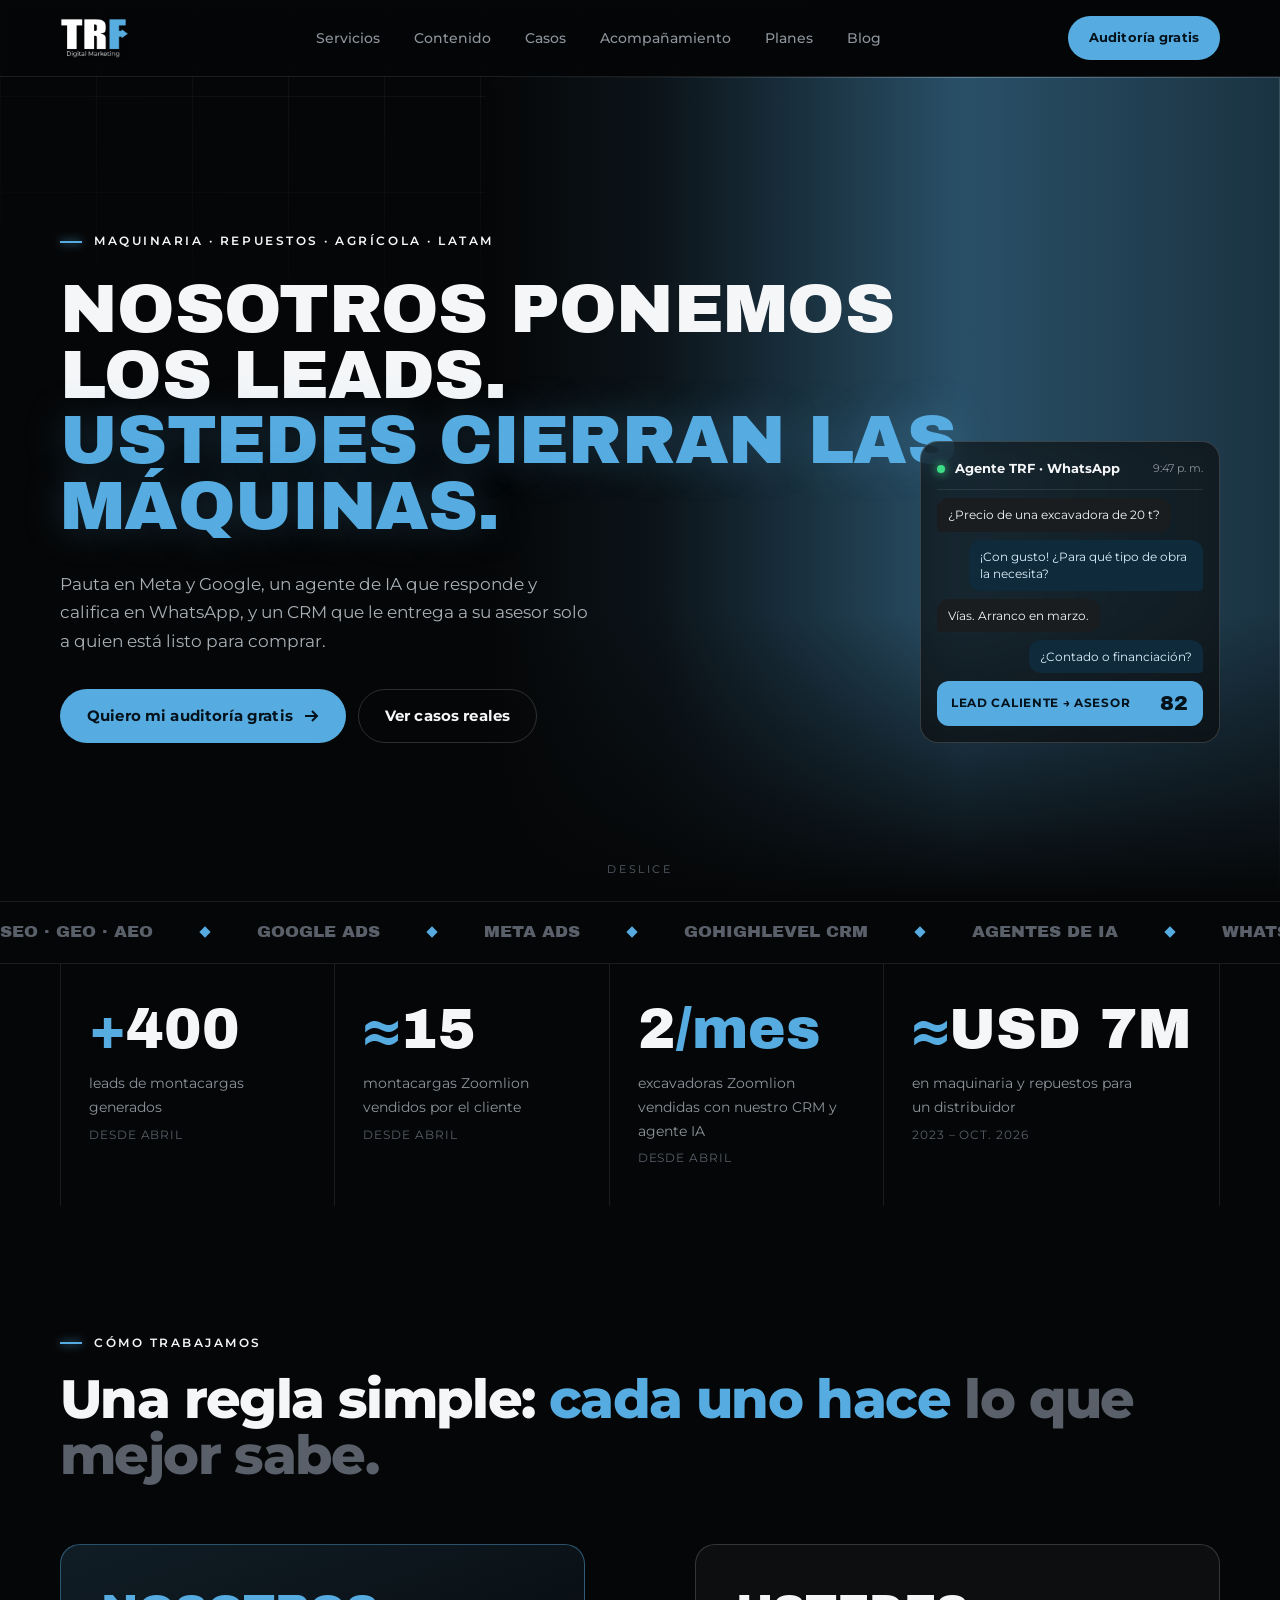
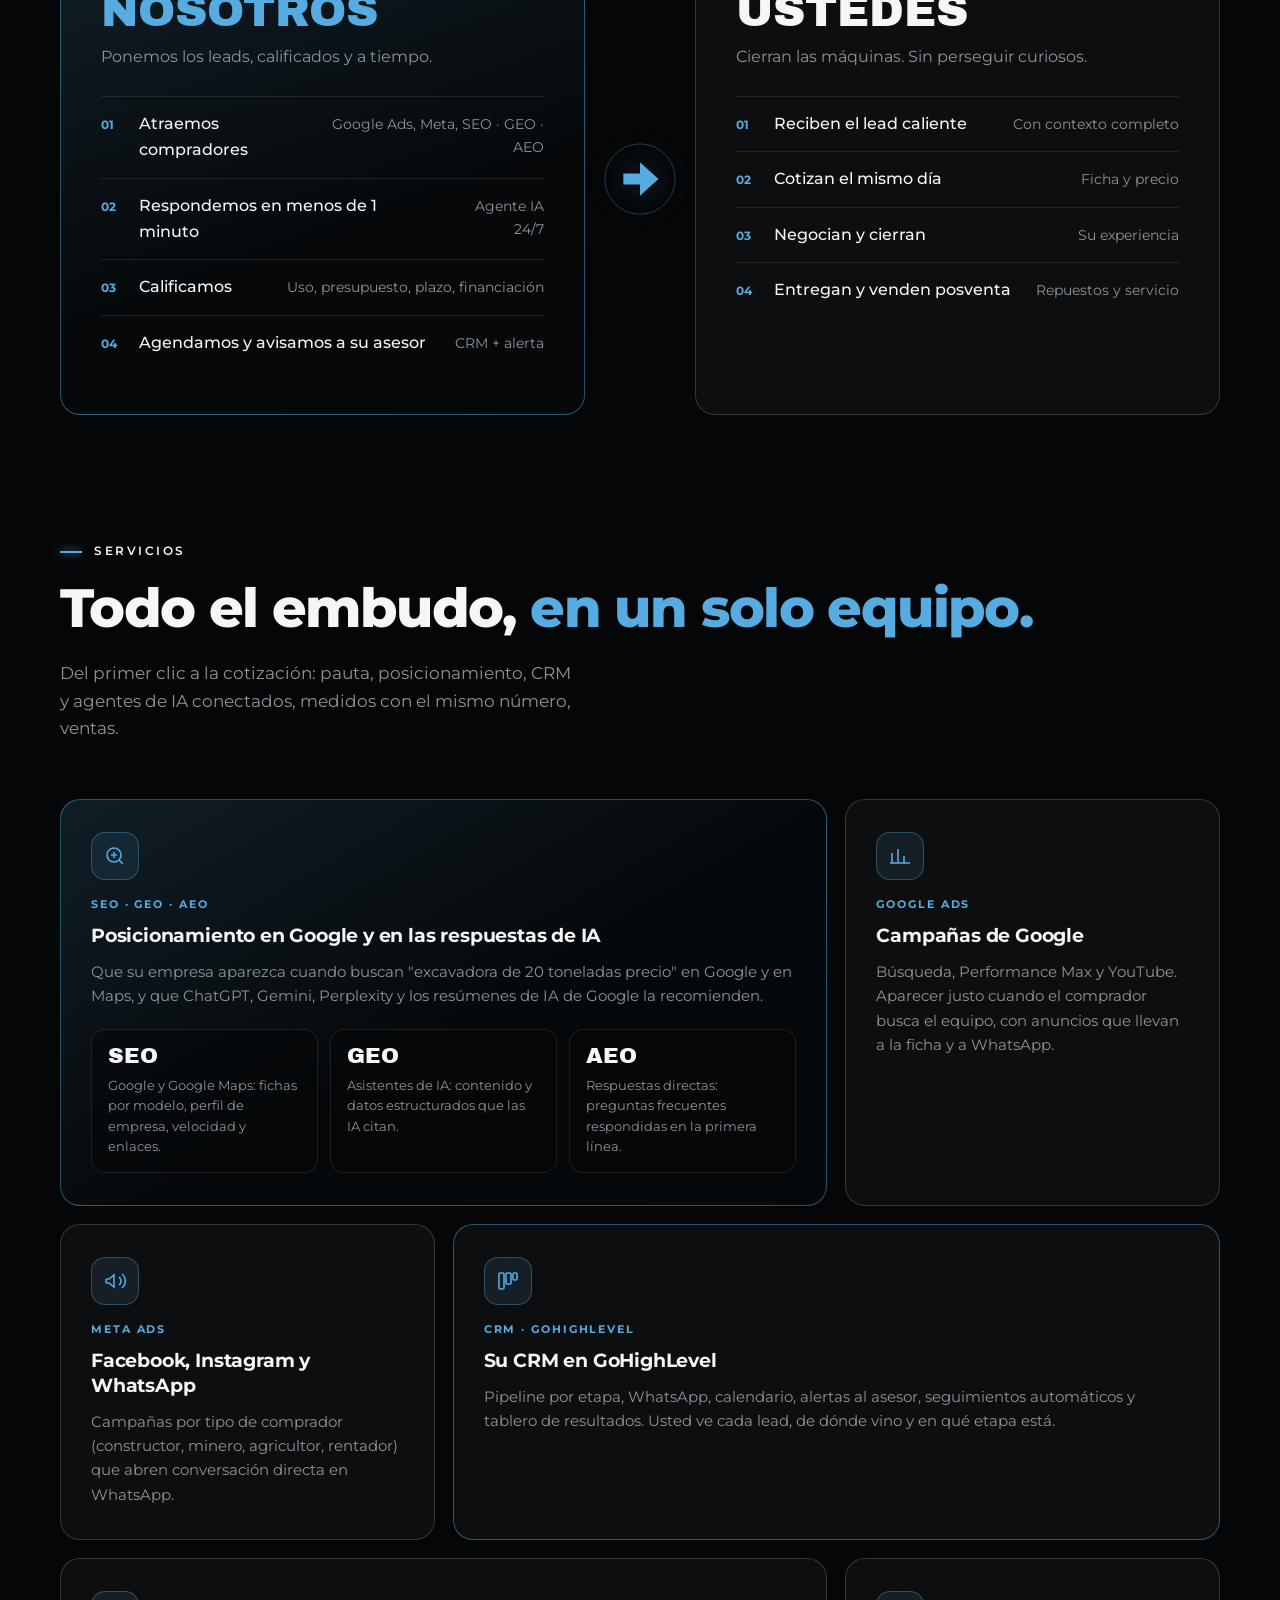
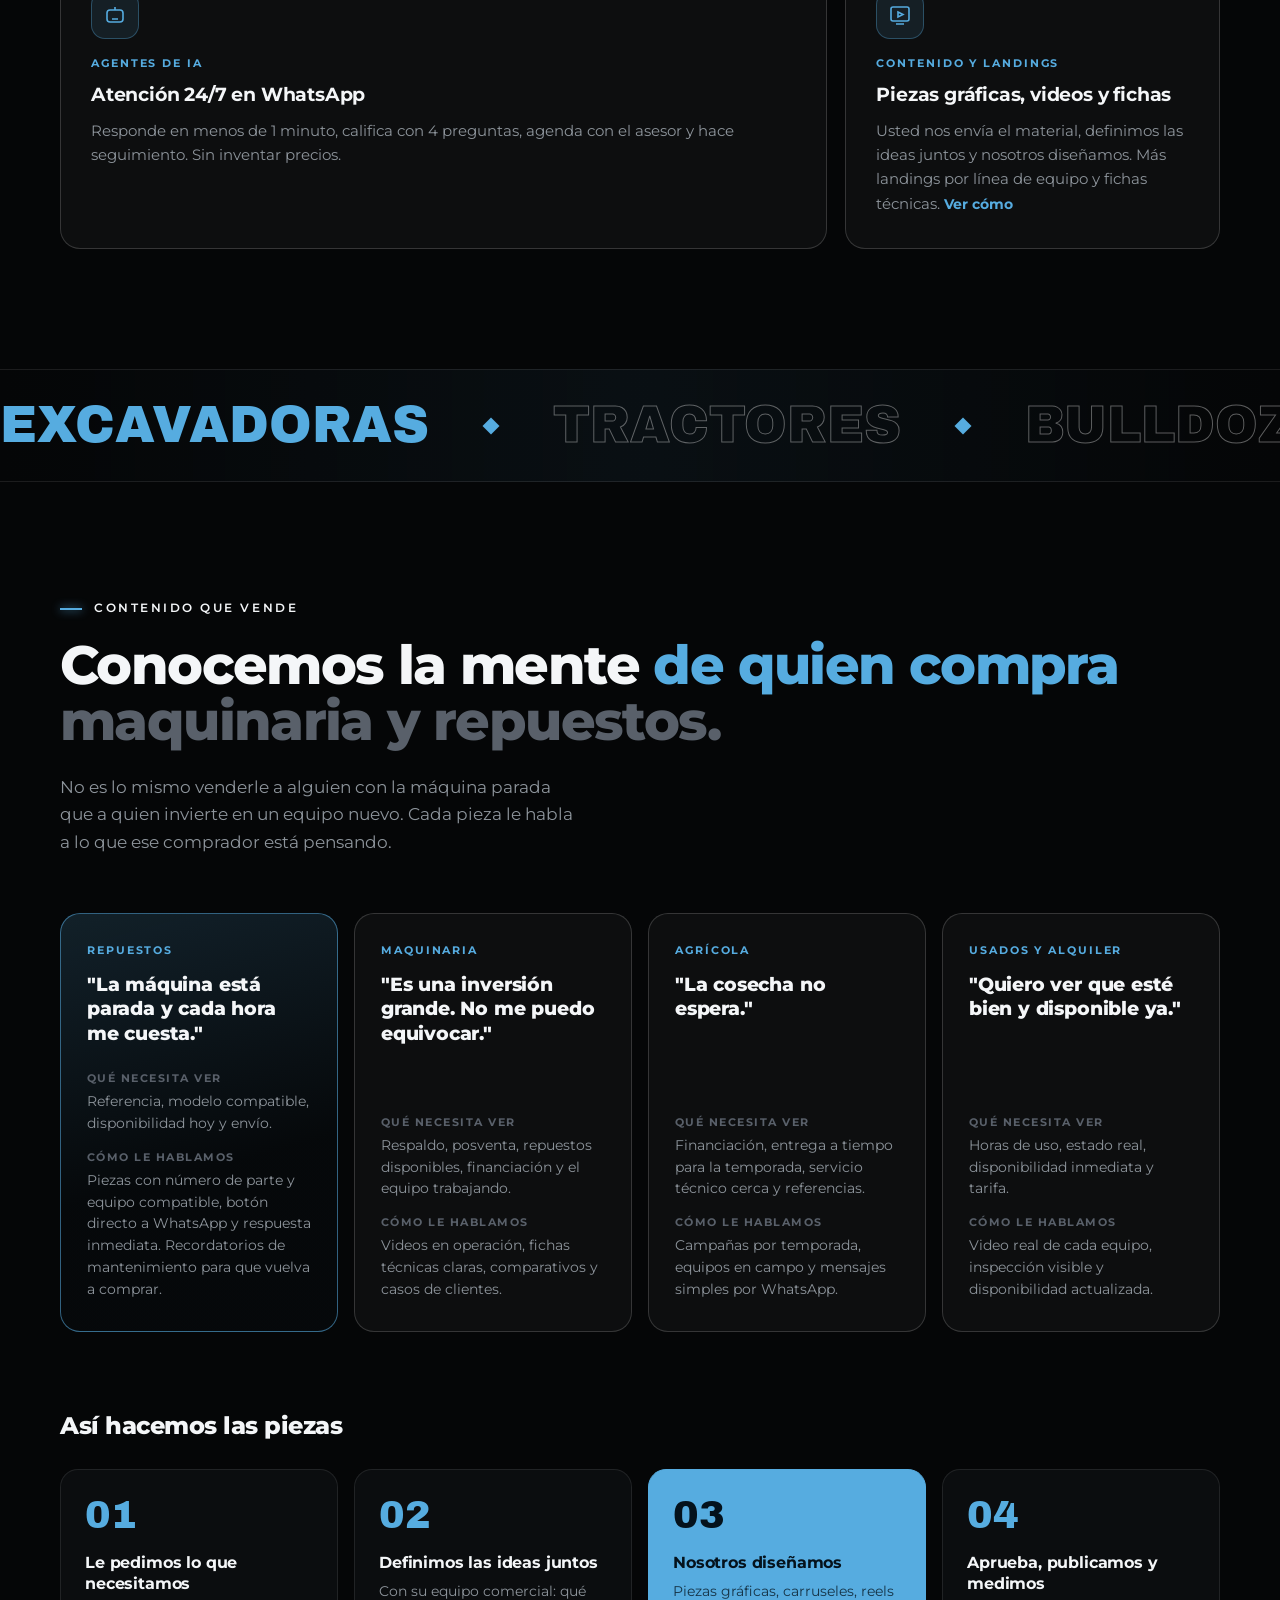
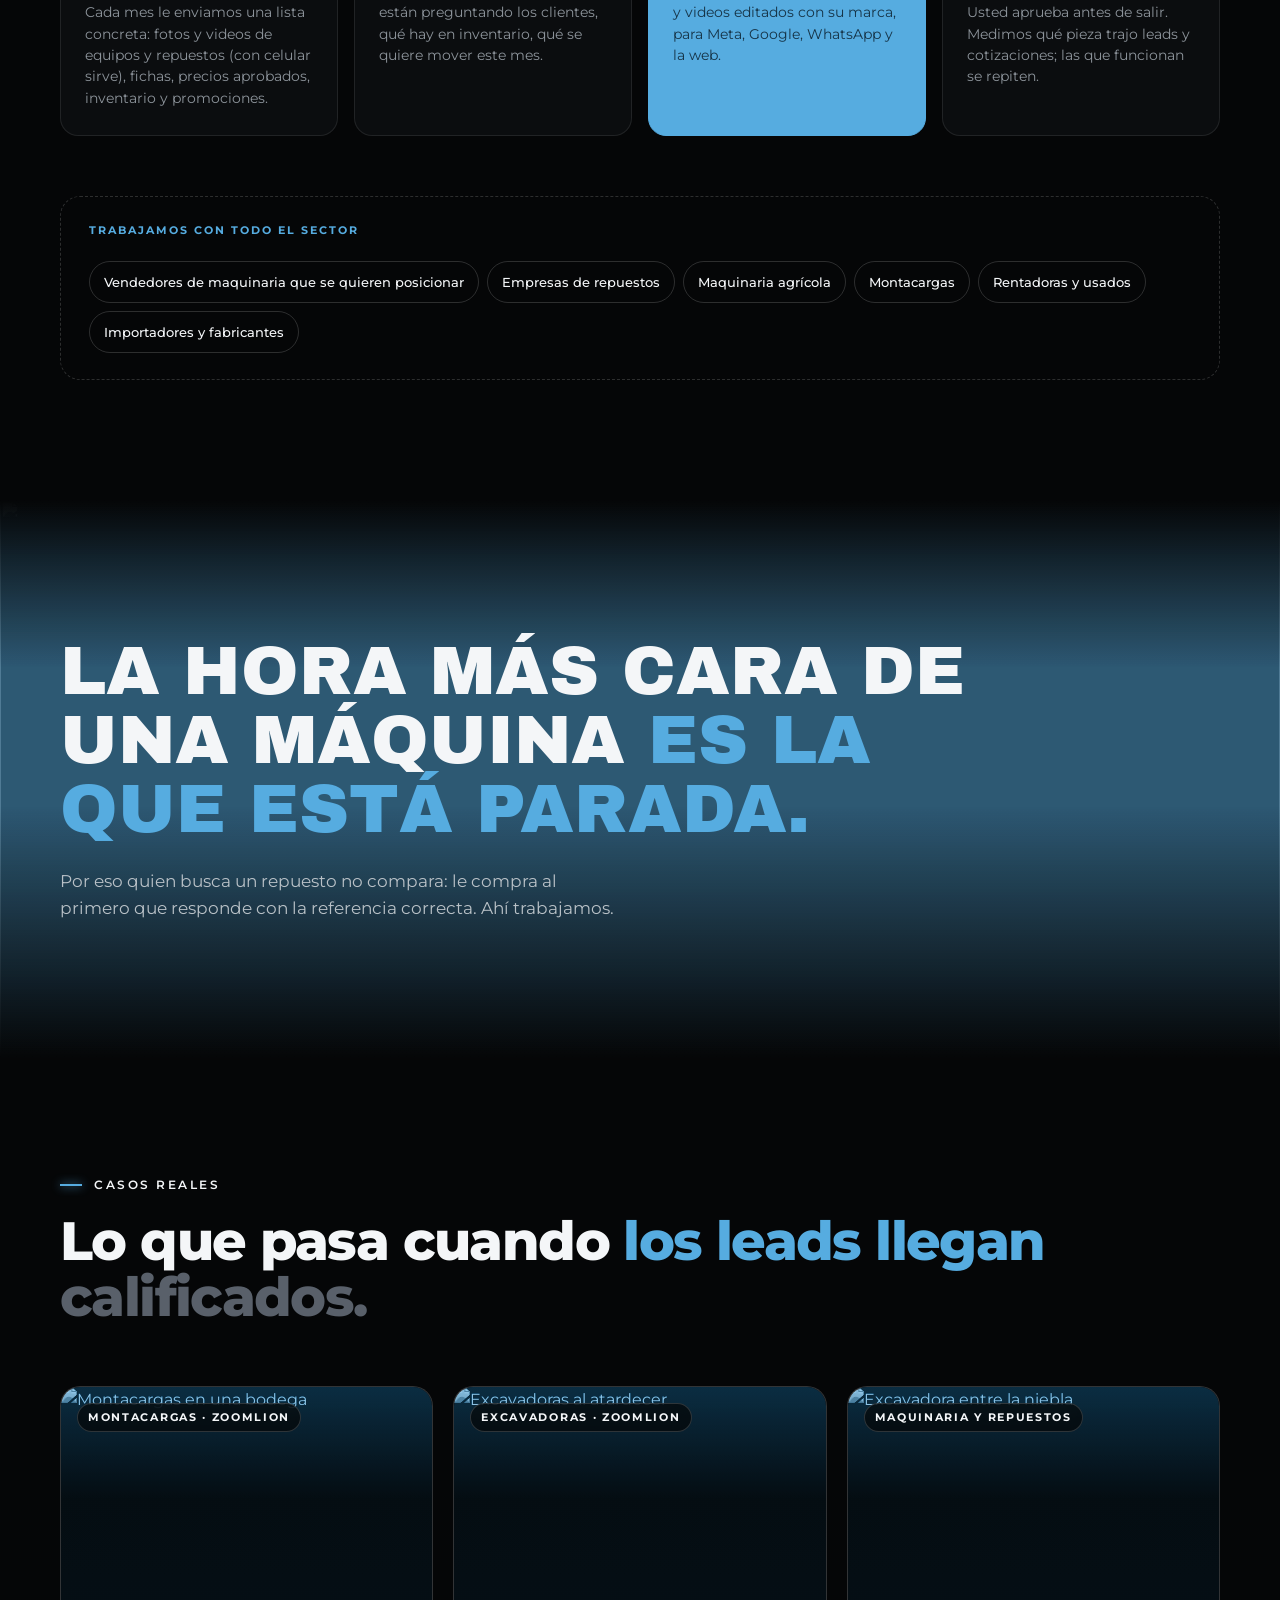
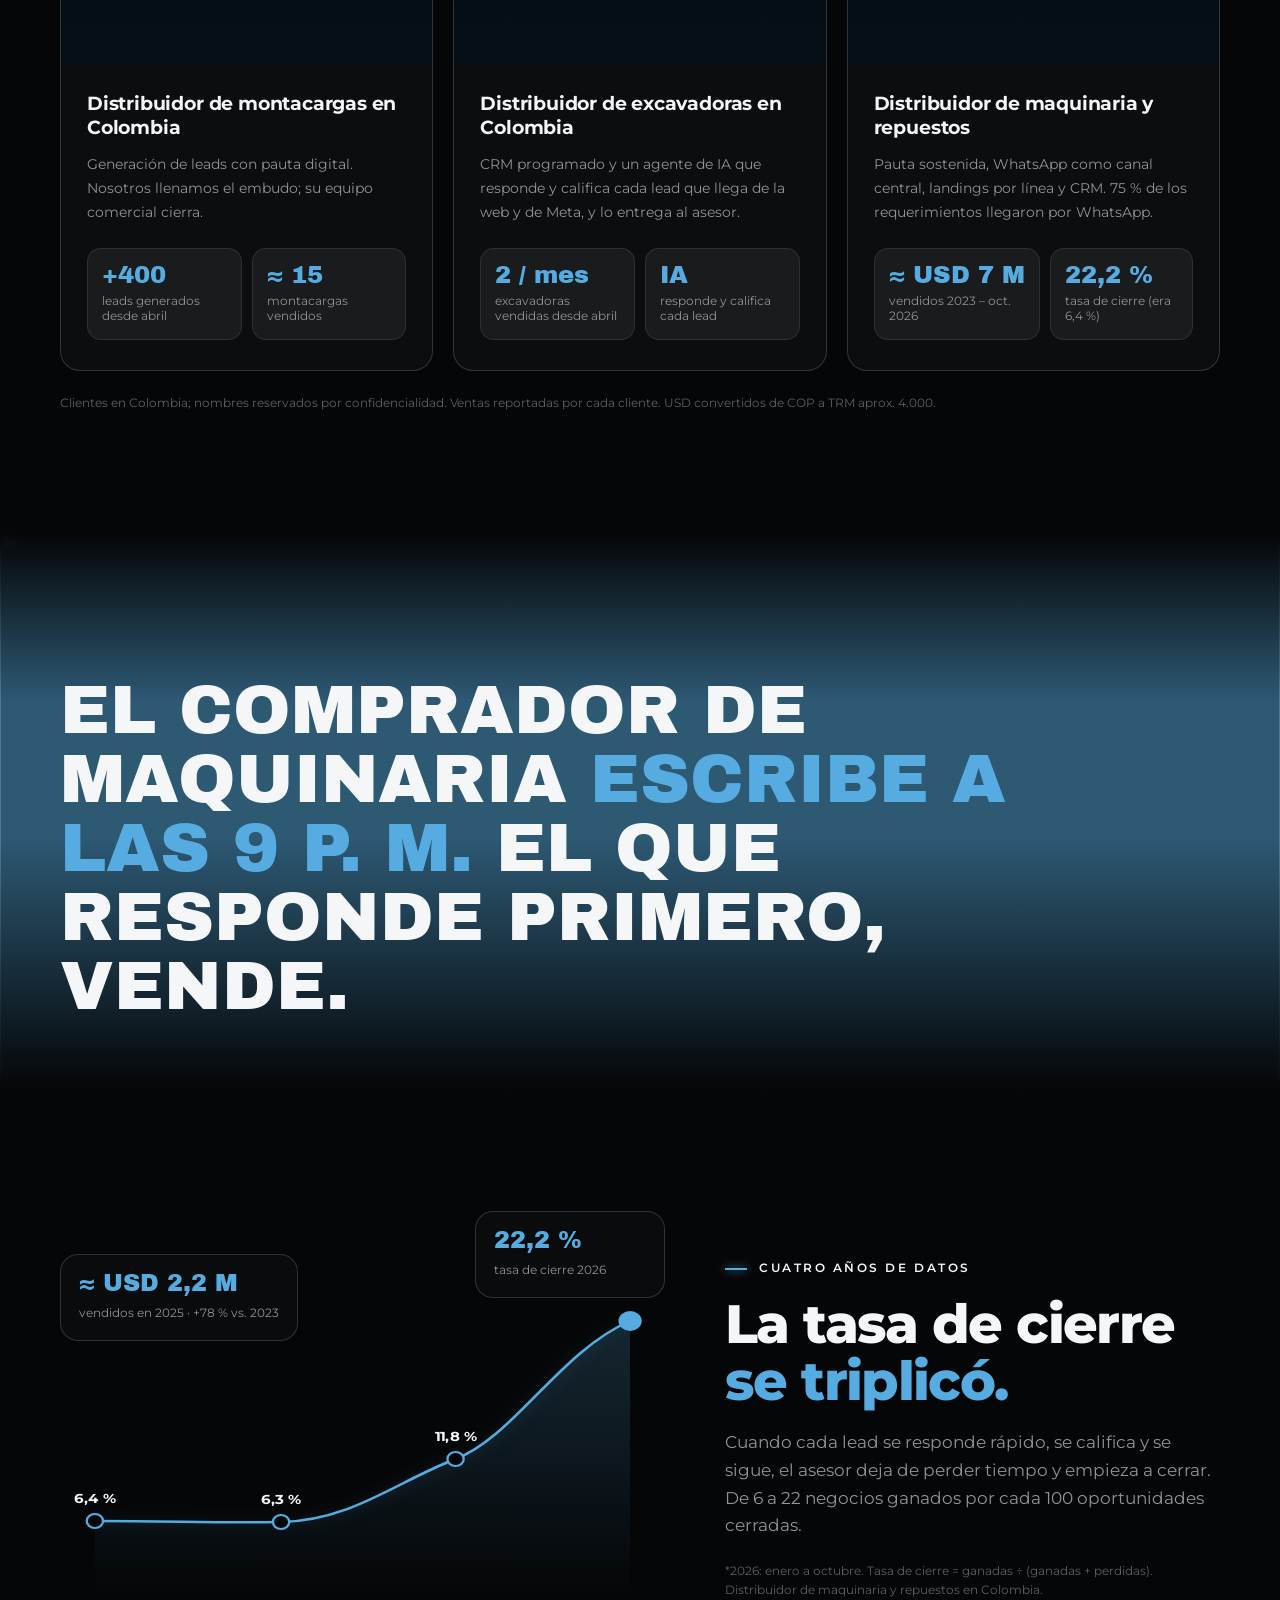
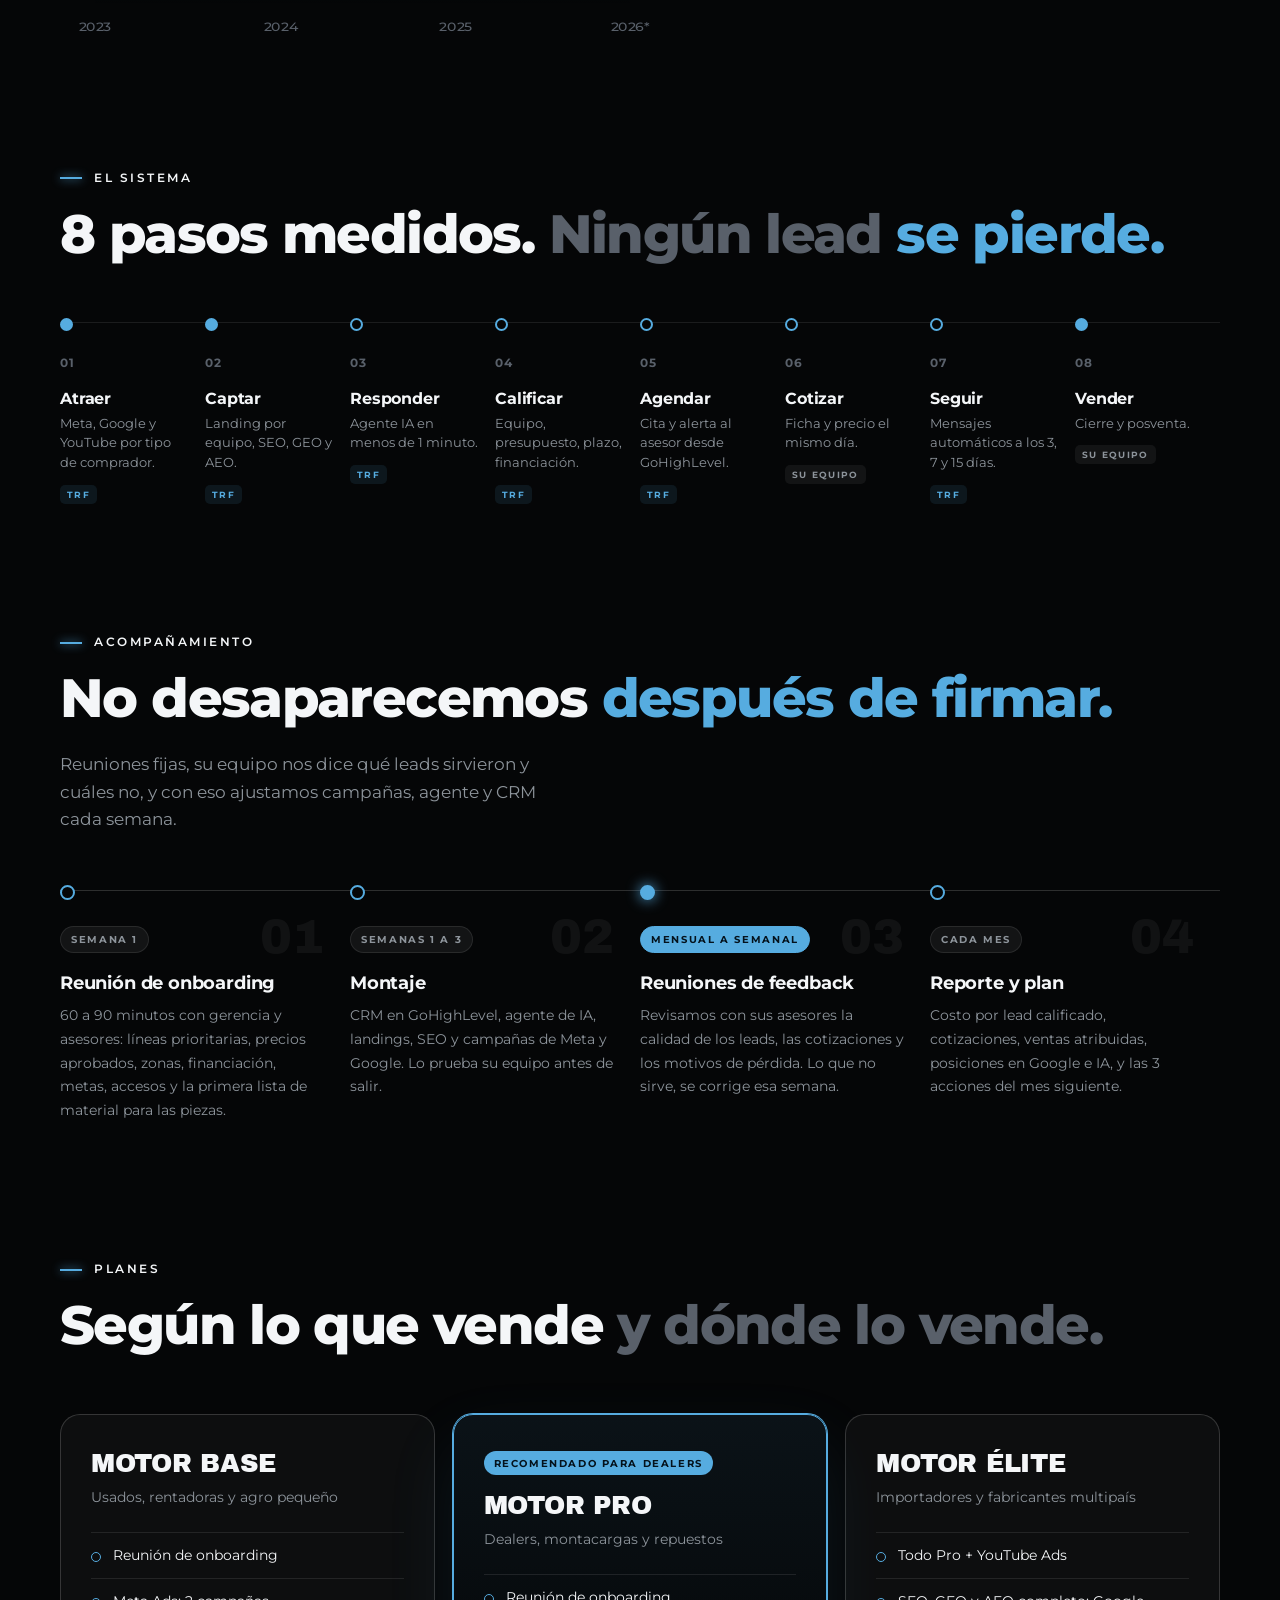
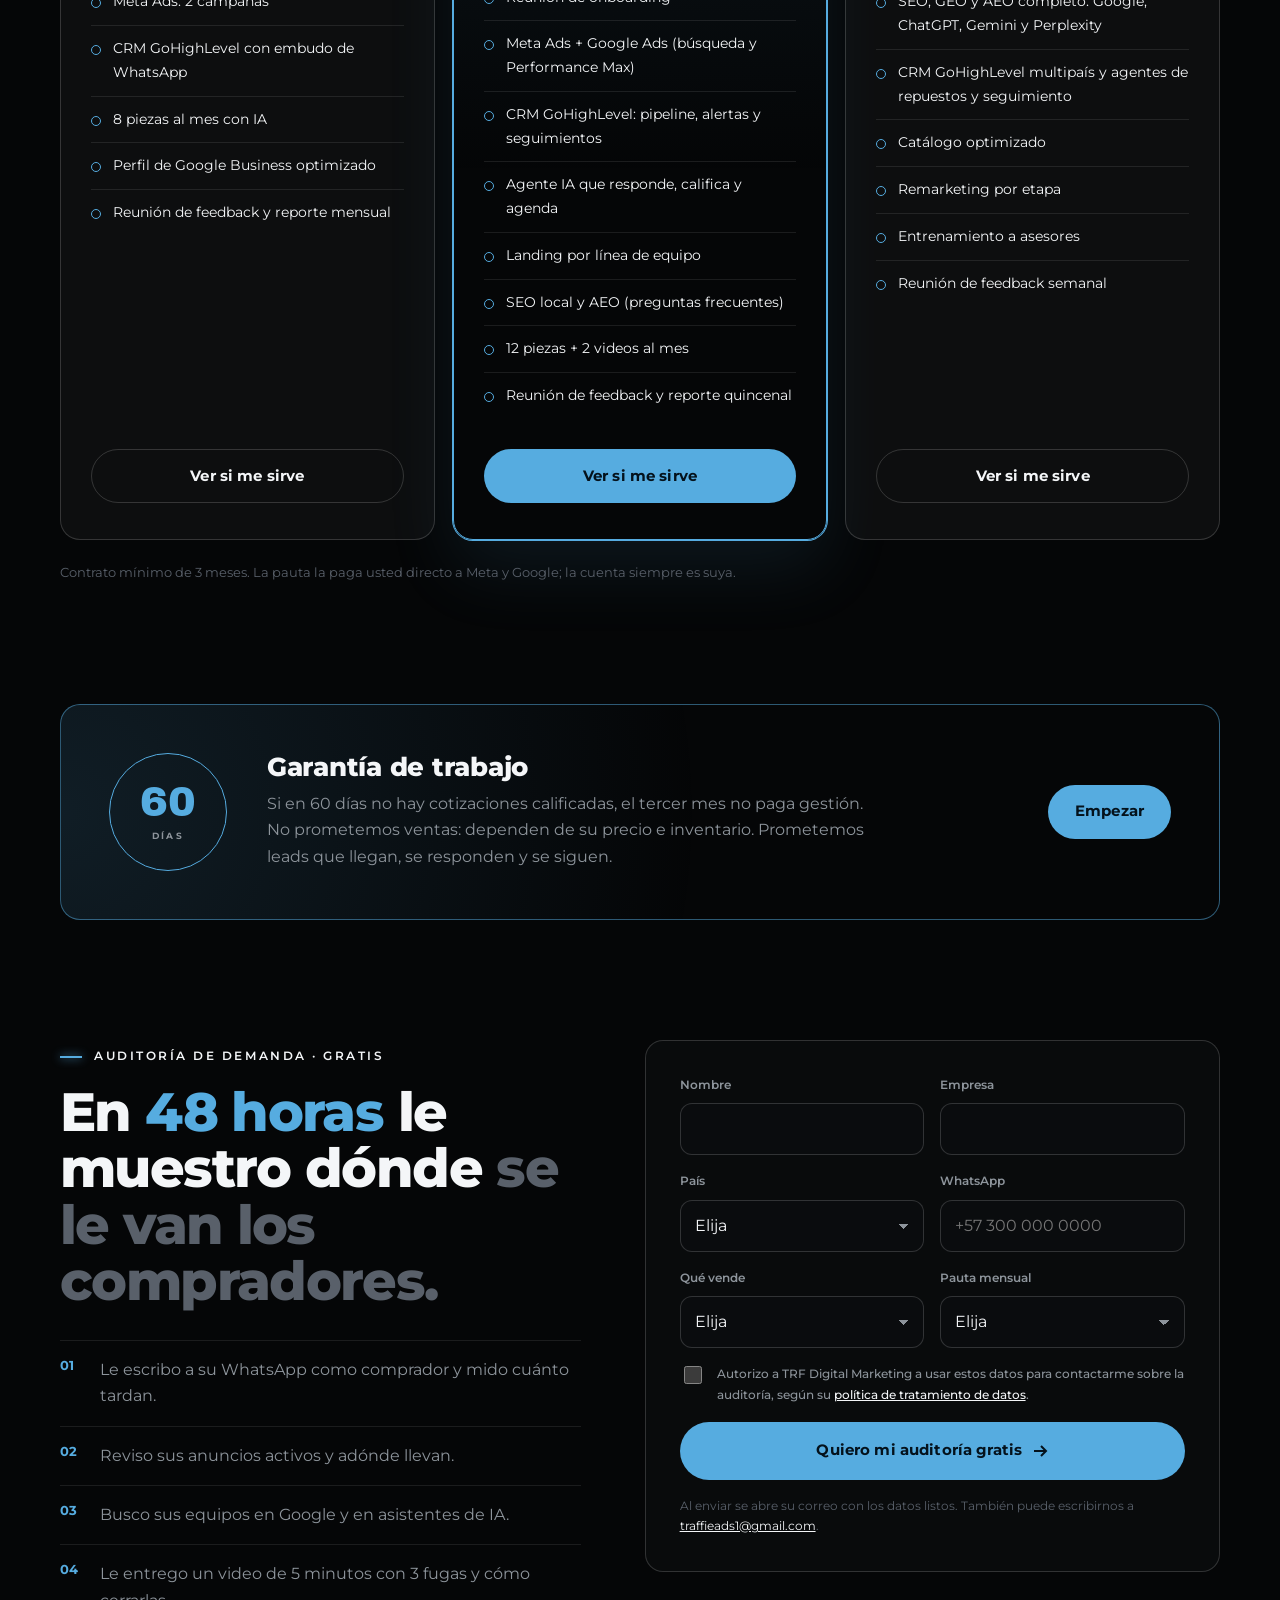
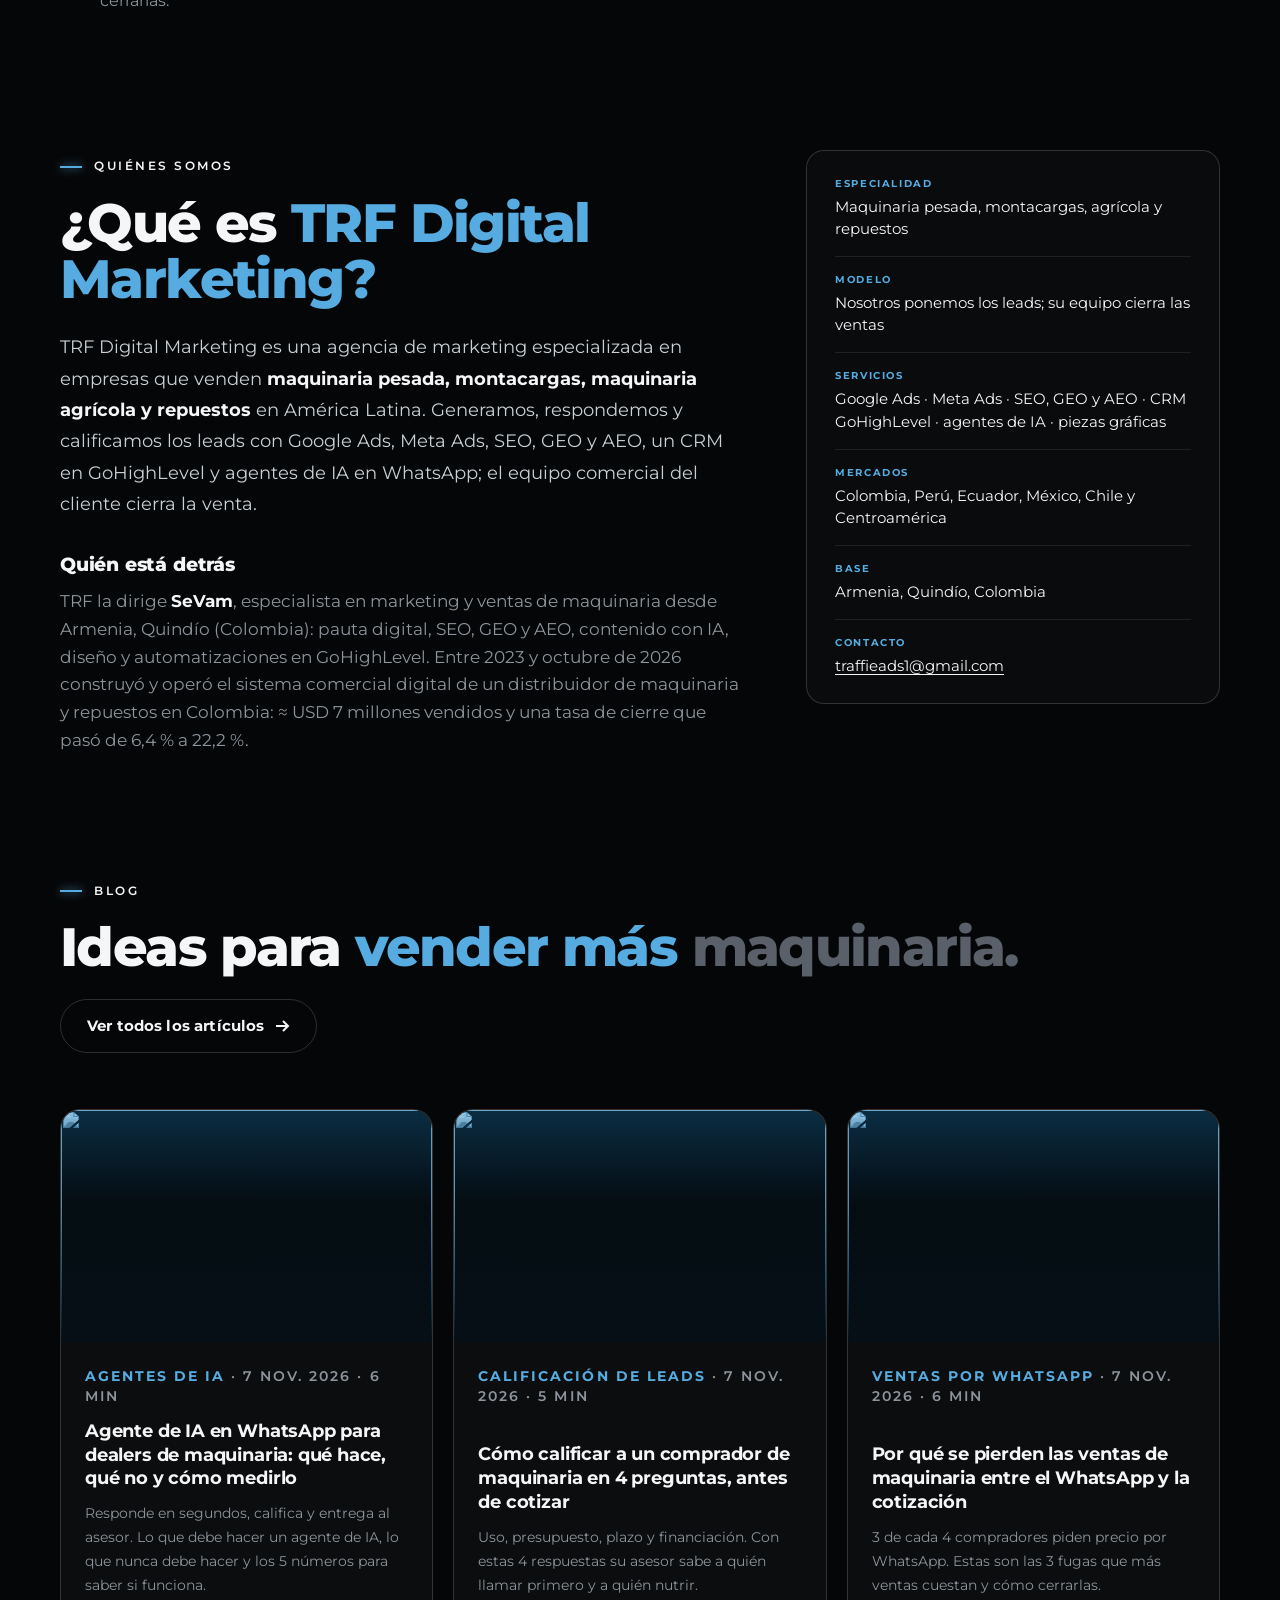
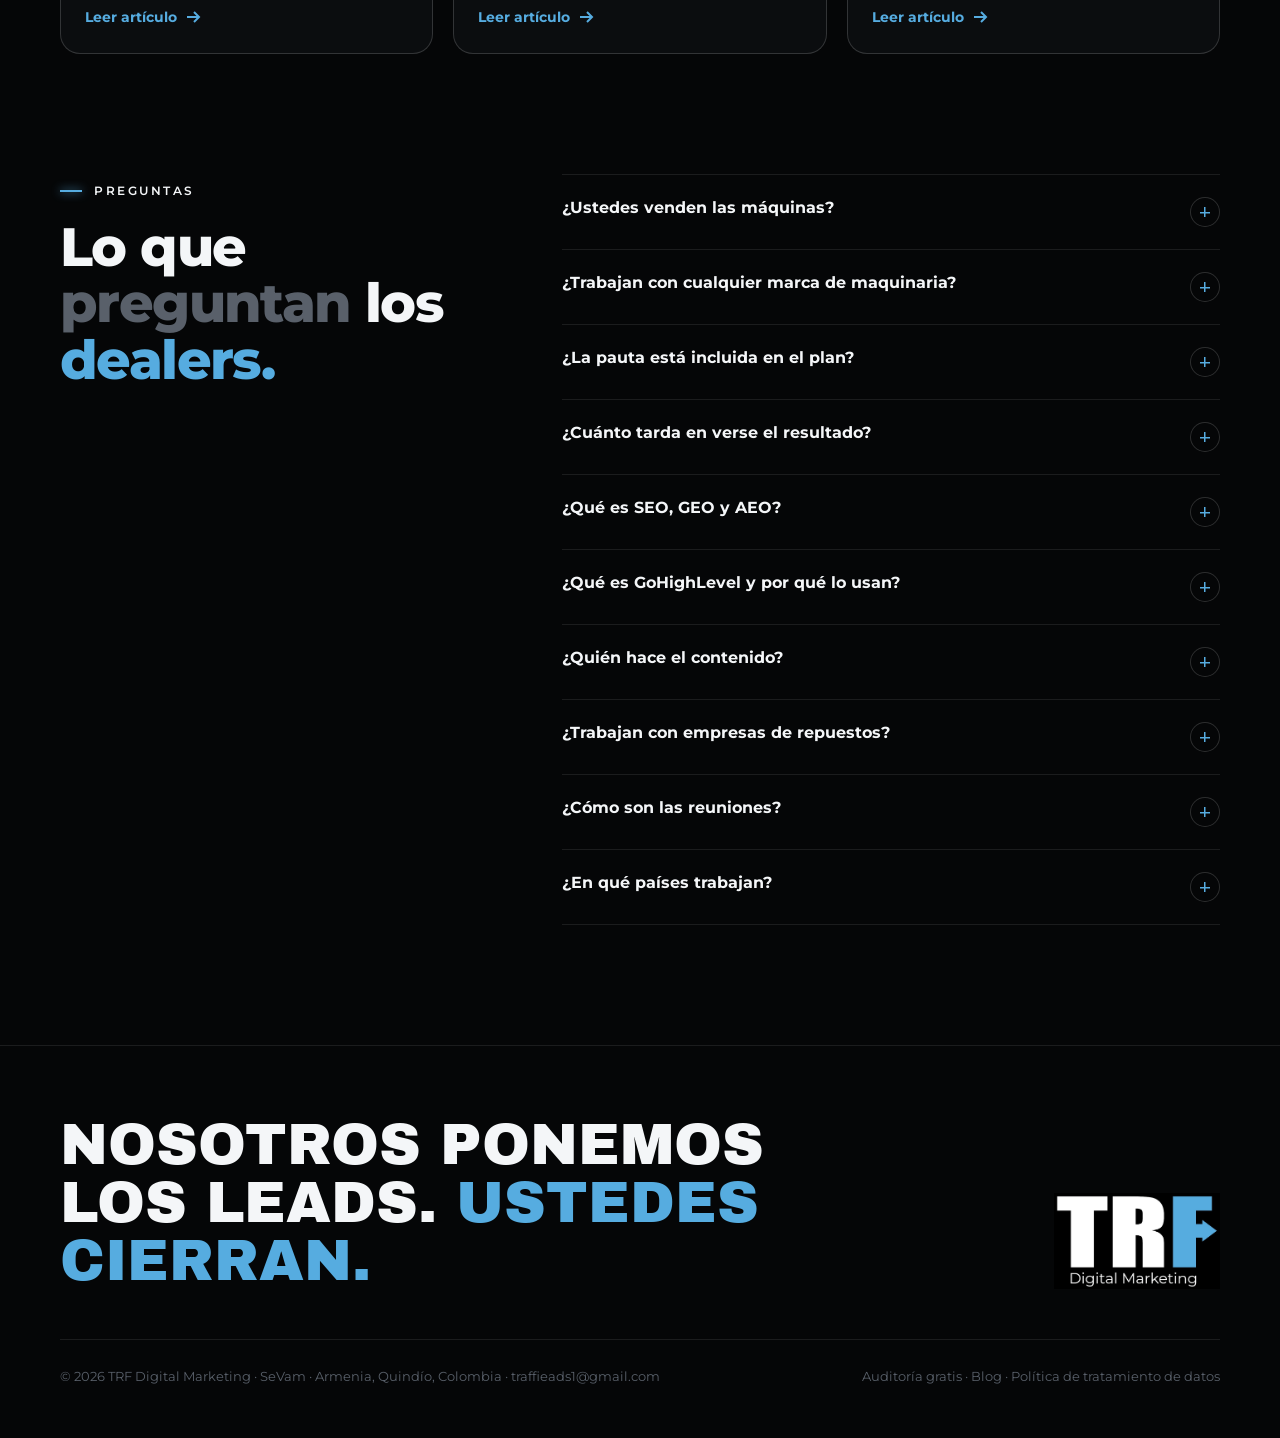
==== commit b3a48502: "SEO, GEO y AEO: metadatos, datos estructurados, blog estático y cinta de equipos - Títulos, descripc" ====
--- a/index.html
+++ b/index.html
@@ -4,28 +4,53 @@
 <meta charset="utf-8">
 <meta name="viewport" content="width=device-width, initial-scale=1">
 <meta name="color-scheme" content="dark">
-<title>TRF Digital Marketing</title>
-<meta name="description" content="Marketing para empresas de maquinaria pesada en LATAM. Nosotros ponemos los leads, ustedes cierran las máquinas. SEO, GEO y AEO, Google Ads, Meta Ads, CRM GoHighLevel y agentes de IA en WhatsApp.">
-<meta property="og:title" content="TRF Digital Marketing · Nosotros ponemos los leads, ustedes cierran las máquinas">
-<meta property="og:description" content="+400 leads de montacargas desde abril, 2 excavadoras vendidas al mes y ≈ USD 7 M en maquinaria y repuestos.">
+<title>Marketing para maquinaria pesada y repuestos en LATAM | TRF</title>
+<meta name="description" content="Agencia de marketing para dealers de maquinaria pesada, montacargas, agrícola y repuestos en LATAM: Google Ads, Meta Ads, SEO, GEO, AEO, CRM GoHighLevel e IA.">
+<link rel="canonical" href="https://trf-digital-marketing.vercel.app/">
+<meta name="robots" content="index, follow, max-image-preview:large">
+<meta name="author" content="SeVam · TRF Digital Marketing">
+<meta property="og:site_name" content="TRF Digital Marketing">
+<meta property="og:locale" content="es_CO">
+<meta property="og:url" content="https://trf-digital-marketing.vercel.app/">
+<meta property="og:title" content="Nosotros ponemos los leads. Ustedes cierran las máquinas. | TRF">
+<meta property="og:description" content="+400 leads de montacargas desde abril, 2 excavadoras vendidas al mes y ≈ USD 7 M en maquinaria y repuestos. Marketing para maquinaria en LATAM.">
 <meta property="og:type" content="website">
+<meta property="og:image" content="https://images.unsplash.com/photo-1653315917834-04a6d84e132e?w=1200&h=630&q=75&auto=format&fit=crop">
+<meta property="og:image:width" content="1200">
+<meta property="og:image:height" content="630">
+<meta name="twitter:card" content="summary_large_image">
+<meta name="twitter:title" content="Nosotros ponemos los leads. Ustedes cierran las máquinas. | TRF">
+<meta name="twitter:description" content="Marketing para dealers de maquinaria pesada, montacargas, agrícola y repuestos en LATAM.">
+<meta name="twitter:image" content="https://images.unsplash.com/photo-1653315917834-04a6d84e132e?w=1200&h=630&q=75&auto=format&fit=crop">
 <link rel="icon" href="assets/logo-trf.png">
+<link rel="apple-touch-icon" href="assets/logo-trf.png">
+<link rel="sitemap" type="application/xml" href="/sitemap.xml">
 <link rel="preconnect" href="https://fonts.googleapis.com">
 <link rel="preconnect" href="https://fonts.gstatic.com" crossorigin>
 <link rel="preconnect" href="https://images.unsplash.com">
 <link href="https://fonts.googleapis.com/css2?family=Archivo+Black&family=Montserrat:wght@400;500;600;700;800&display=swap" rel="stylesheet">
-<!--
-  CONFIGURACIÓN antes de publicar:
-  1. WHATSAPP (script al final): número de TRF con código de país, solo dígitos.
-  2. Enlaces #politica → URL de la política de tratamiento de datos.
-  3. Testimonios: están en el arreglo TESTIMONIOS del script. Solo se muestran los que tengan aprobado:true.
-     Para verlos todos como borrador: abrir la página con ?borrador=1
-  4. Fotos: Unsplash (licencia libre de uso comercial). Créditos en 00 LEEME. Al publicar, subirlas a su hosting.
-  5. Cifras: COP convertidos a USD con TRM aprox. 4.000. Casos 1 y 2: datos reportados por SeVam (abril–nov. 2026).
--->
 <link rel="stylesheet" href="assets/site.css">
 <script type="application/ld+json">
-{"@context":"https://schema.org","@type":"ProfessionalService","name":"TRF Digital Marketing","alternateName":"TRF Heavy Equipment","description":"Marketing y generación de leads para empresas de maquinaria pesada, montacargas, maquinaria agrícola y repuestos en LATAM.","areaServed":["CO","PE","EC","MX","CL","GT","PA","DO"],"address":{"@type":"PostalAddress","addressLocality":"Armenia","addressRegion":"Quindío","addressCountry":"CO"}}
+{"@context":"https://schema.org","@graph":[
+{"@type":["Organization","ProfessionalService"],"@id":"https://trf-digital-marketing.vercel.app/#org",
+ "name":"TRF Digital Marketing","alternateName":["TRF Heavy Equipment","TRF"],
+ "url":"https://trf-digital-marketing.vercel.app/","logo":"https://trf-digital-marketing.vercel.app/assets/logo-trf.png","image":"https://trf-digital-marketing.vercel.app/assets/logo-trf.png",
+ "email":"traffieads1@gmail.com","slogan":"Nosotros ponemos los leads. Ustedes cierran las máquinas.",
+ "description":"Agencia de marketing especializada en empresas de maquinaria pesada, montacargas, maquinaria agrícola y repuestos en América Latina. Genera, responde y califica leads con Google Ads, Meta Ads, SEO, GEO y AEO, CRM GoHighLevel y agentes de IA en WhatsApp; el equipo comercial del cliente cierra la venta.",
+ "address":{"@type":"PostalAddress","addressLocality":"Armenia","addressRegion":"Quindío","addressCountry":"CO"},
+ "areaServed":[{"@type":"Country","name":"Colombia"},{"@type":"Country","name":"Perú"},{"@type":"Country","name":"Ecuador"},{"@type":"Country","name":"México"},{"@type":"Country","name":"Chile"},{"@type":"Place","name":"Centroamérica"}],
+ "founder":{"@id":"https://trf-digital-marketing.vercel.app/#sevam"},
+ "knowsAbout":["Marketing para maquinaria pesada","Excavadoras","Miniexcavadoras","Tractores","Bulldozers","Retrocargadoras","Grúas","Minicargadores","Cargadores frontales","Motoniveladoras","Torres de iluminación","Equipos industriales","Venta de repuestos de maquinaria","Montacargas","Maquinaria agrícola","Google Ads","Meta Ads","SEO","GEO (Generative Engine Optimization)","AEO (Answer Engine Optimization)","GoHighLevel","CRM","Agentes de IA en WhatsApp","Calificación de leads"],
+ "hasOfferCatalog":{"@type":"OfferCatalog","name":"Servicios de TRF","itemListElement":[
+  {"@type":"Offer","itemOffered":{"@type":"Service","name":"Posicionamiento SEO, GEO y AEO para empresas de maquinaria"}},
+  {"@type":"Offer","itemOffered":{"@type":"Service","name":"Campañas de Google Ads para maquinaria y repuestos"}},
+  {"@type":"Offer","itemOffered":{"@type":"Service","name":"Campañas de Meta Ads a WhatsApp"}},
+  {"@type":"Offer","itemOffered":{"@type":"Service","name":"CRM GoHighLevel para dealers de maquinaria"}},
+  {"@type":"Offer","itemOffered":{"@type":"Service","name":"Agentes de IA que responden y califican leads en WhatsApp"}},
+  {"@type":"Offer","itemOffered":{"@type":"Service","name":"Piezas gráficas, videos y landings para maquinaria"}}]}},
+{"@type":"Person","@id":"https://trf-digital-marketing.vercel.app/#sevam","name":"SeVam","jobTitle":"Fundador y especialista en marketing y ventas de maquinaria","worksFor":{"@id":"https://trf-digital-marketing.vercel.app/#org"},"homeLocation":{"@type":"Place","name":"Armenia, Quindío, Colombia"},"email":"traffieads1@gmail.com"},
+{"@type":"WebSite","@id":"https://trf-digital-marketing.vercel.app/#web","url":"https://trf-digital-marketing.vercel.app/","name":"TRF Digital Marketing","inLanguage":"es","publisher":{"@id":"https://trf-digital-marketing.vercel.app/#org"}}
+]}
 </script>
 <script type="application/ld+json">
 {"@context":"https://schema.org","@type":"FAQPage","mainEntity":[
@@ -191,6 +216,15 @@
       </div>
     </div>
   </section>
+
+  <!-- CINTA DE EQUIPOS -->
+  <div class="ticker ticker-eq" role="region" aria-label="Equipos con los que trabajamos">
+    <p class="sr-only">Trabajamos con empresas que venden excavadoras, miniexcavadoras, tractores, bulldozers, retrocargadoras, grúas, minicargadores, cargadores frontales, motoniveladoras, montacargas, torres de iluminación y equipos industriales, además de sus repuestos.</p>
+    <div class="ticker-track" aria-hidden="true">
+      <span>Excavadoras</span><span>Tractores</span><span>Bulldozers</span><span>Retrocargadoras</span><span>Grúas</span><span>Minicargadores</span><span>Cargadores frontales</span><span>Motoniveladoras</span><span>Miniexcavadoras</span><span>Montacargas</span><span>Torres de iluminación</span><span>Equipos industriales</span>
+      <span>Excavadoras</span><span>Tractores</span><span>Bulldozers</span><span>Retrocargadoras</span><span>Grúas</span><span>Minicargadores</span><span>Cargadores frontales</span><span>Motoniveladoras</span><span>Miniexcavadoras</span><span>Montacargas</span><span>Torres de iluminación</span><span>Equipos industriales</span>
+    </div>
+  </div>
 
   <!-- CONTENIDO -->
   <section id="contenido" style="padding-top:0">
@@ -468,8 +502,29 @@
         <div class="field"><label for="pauta">Pauta mensual</label><select id="pauta" name="pauta" required><option value="">Elija</option><option>Aún no invierto</option><option>Menos de USD 500</option><option>USD 500 – 1.000</option><option>USD 1.000 – 2.500</option><option>Más de USD 2.500</option></select></div>
         <label class="consent"><input type="checkbox" id="consent" required><span>Autorizo a TRF Digital Marketing a usar estos datos para contactarme sobre la auditoría, según su <a href="#politica">política de tratamiento de datos</a>.</span></label>
         <button class="btn btn-b" type="submit">Quiero mi auditoría gratis <svg class="arrow" viewBox="0 0 16 16" fill="none" stroke="currentColor" stroke-width="2"><path d="M2 8h12M9 3l5 5-5 5"/></svg></button>
-        <p class="form-msg" id="form-msg" role="status" aria-live="polite">Al enviar se abre WhatsApp con sus datos listos.</p>
+        <p class="form-msg" id="form-msg" role="status" aria-live="polite">Al enviar se abre su correo con los datos listos. También puede escribirnos a <a href="mailto:traffieads1@gmail.com">traffieads1@gmail.com</a>.</p>
       </form>
+    </div>
+  </section>
+
+  <!-- QUIÉN ES TRF (respuesta directa para buscadores y asistentes de IA) -->
+  <section id="quienes-somos" style="padding-top:0">
+    <div class="wrap about">
+      <div class="rv">
+        <span class="eyebrow">Quiénes somos</span>
+        <h2 class="title">¿Qué es <span class="b">TRF Digital Marketing?</span></h2>
+        <p class="about-answer">TRF Digital Marketing es una agencia de marketing especializada en empresas que venden <strong>maquinaria pesada, montacargas, maquinaria agrícola y repuestos</strong> en América Latina. Generamos, respondemos y calificamos los leads con Google Ads, Meta Ads, SEO, GEO y AEO, un CRM en GoHighLevel y agentes de IA en WhatsApp; el equipo comercial del cliente cierra la venta.</p>
+        <h3 class="about-h3">Quién está detrás</h3>
+        <p class="lead">TRF la dirige <strong>SeVam</strong>, especialista en marketing y ventas de maquinaria desde Armenia, Quindío (Colombia): pauta digital, SEO, GEO y AEO, contenido con IA, diseño y automatizaciones en GoHighLevel. Entre 2023 y octubre de 2026 construyó y operó el sistema comercial digital de un distribuidor de maquinaria y repuestos en Colombia: ≈ USD 7 millones vendidos y una tasa de cierre que pasó de 6,4 % a 22,2 %.</p>
+      </div>
+      <dl class="facts glass rv">
+        <div><dt>Especialidad</dt><dd>Maquinaria pesada, montacargas, agrícola y repuestos</dd></div>
+        <div><dt>Modelo</dt><dd>Nosotros ponemos los leads; su equipo cierra las ventas</dd></div>
+        <div><dt>Servicios</dt><dd>Google Ads · Meta Ads · SEO, GEO y AEO · CRM GoHighLevel · agentes de IA · piezas gráficas</dd></div>
+        <div><dt>Mercados</dt><dd>Colombia, Perú, Ecuador, México, Chile y Centroamérica</dd></div>
+        <div><dt>Base</dt><dd>Armenia, Quindío, Colombia</dd></div>
+        <div><dt>Contacto</dt><dd><a href="mailto:traffieads1@gmail.com">traffieads1@gmail.com</a></dd></div>
+      </dl>
     </div>
   </section>
 
@@ -483,7 +538,13 @@
         </div>
         <a class="btn btn-line" href="blog/">Ver todos los artículos <svg class="arrow" viewBox="0 0 16 16" fill="none" stroke="currentColor" stroke-width="2"><path d="M2 8h12M9 3l5 5-5 5"/></svg></a>
       </div>
-      <div class="posts" id="posts-home"><noscript><p class="empty"><a href="blog/">Ver los artículos del blog</a></p></noscript></div>
+      <div class="posts" id="posts-home">
+<!--TARJETAS:INICIO-->
+<article class="pcard" data-cat="Agentes de IA"><a class="ph" href="blog/agente-ia-whatsapp-maquinaria.html" tabindex="-1" aria-hidden="true"><img loading="lazy" alt="" width="800" height="500" src="https://images.unsplash.com/photo-1653315918051-8c4925a4874f?w=800&q=65&auto=format&fit=crop"></a><div class="pcard-body"><p class="pmeta"><b>Agentes de IA</b> · <time datetime="2026-11-07">7 nov. 2026</time> · 6 min</p><h3><a href="blog/agente-ia-whatsapp-maquinaria.html">Agente de IA en WhatsApp para dealers de maquinaria: qué hace, qué no y cómo medirlo</a></h3><p class="pres">Responde en segundos, califica y entrega al asesor. Lo que debe hacer un agente de IA, lo que nunca debe hacer y los 5 números para saber si funciona.</p><a class="plink" href="blog/agente-ia-whatsapp-maquinaria.html" aria-label="Leer: Agente de IA en WhatsApp para dealers de maquinaria: qué hace, qué no y cómo medirlo">Leer artículo <svg class="arrow" viewBox="0 0 16 16" fill="none" stroke="currentColor" stroke-width="2" aria-hidden="true"><path d="M2 8h12M9 3l5 5-5 5"/></svg></a></div></article>
+<article class="pcard" data-cat="Calificación de leads"><a class="ph" href="blog/calificar-comprador-maquinaria.html" tabindex="-1" aria-hidden="true"><img loading="lazy" alt="" width="800" height="500" src="https://images.unsplash.com/photo-1714627798569-b3e36d409c4b?w=800&q=65&auto=format&fit=crop"></a><div class="pcard-body"><p class="pmeta"><b>Calificación de leads</b> · <time datetime="2026-11-07">7 nov. 2026</time> · 5 min</p><h3><a href="blog/calificar-comprador-maquinaria.html">Cómo calificar a un comprador de maquinaria en 4 preguntas, antes de cotizar</a></h3><p class="pres">Uso, presupuesto, plazo y financiación. Con estas 4 respuestas su asesor sabe a quién llamar primero y a quién nutrir.</p><a class="plink" href="blog/calificar-comprador-maquinaria.html" aria-label="Leer: Cómo calificar a un comprador de maquinaria en 4 preguntas, antes de cotizar">Leer artículo <svg class="arrow" viewBox="0 0 16 16" fill="none" stroke="currentColor" stroke-width="2" aria-hidden="true"><path d="M2 8h12M9 3l5 5-5 5"/></svg></a></div></article>
+<article class="pcard" data-cat="Ventas por WhatsApp"><a class="ph" href="blog/ventas-maquinaria-whatsapp-cotizacion.html" tabindex="-1" aria-hidden="true"><img loading="lazy" alt="" width="800" height="500" src="https://images.unsplash.com/photo-1637669886956-bf0e1cc4f0d3?w=800&q=65&auto=format&fit=crop"></a><div class="pcard-body"><p class="pmeta"><b>Ventas por WhatsApp</b> · <time datetime="2026-11-07">7 nov. 2026</time> · 6 min</p><h3><a href="blog/ventas-maquinaria-whatsapp-cotizacion.html">Por qué se pierden las ventas de maquinaria entre el WhatsApp y la cotización</a></h3><p class="pres">3 de cada 4 compradores piden precio por WhatsApp. Estas son las 3 fugas que más ventas cuestan y cómo cerrarlas.</p><a class="plink" href="blog/ventas-maquinaria-whatsapp-cotizacion.html" aria-label="Leer: Por qué se pierden las ventas de maquinaria entre el WhatsApp y la cotización">Leer artículo <svg class="arrow" viewBox="0 0 16 16" fill="none" stroke="currentColor" stroke-width="2" aria-hidden="true"><path d="M2 8h12M9 3l5 5-5 5"/></svg></a></div></article>
+<!--TARJETAS:FIN-->
+      </div>
     </div>
   </section>
 
@@ -514,19 +575,19 @@
       <a class="foot-logo" href="#top"><img src="assets/logo-trf.png" alt="TRF Digital Marketing" width="166" height="96" loading="lazy"></a>
     </div>
     <div class="foot-bottom">
-      <span>© 2026 TRF Digital Marketing · SeVam · Armenia, Colombia</span>
-      <span><a href="#auditoria">Auditoría gratis</a> · <a href="#politica" id="politica">Política de tratamiento de datos</a></span>
+      <span>© 2026 TRF Digital Marketing · SeVam · Armenia, Quindío, Colombia · <a href="mailto:traffieads1@gmail.com">traffieads1@gmail.com</a></span>
+      <span><a href="#auditoria">Auditoría gratis</a> · <a href="blog/">Blog</a> · <a href="#politica" id="politica">Política de tratamiento de datos</a></span>
     </div>
   </div>
 </footer>
 
 <a class="btn btn-b sticky" href="#auditoria">Auditoría gratis en 48 h</a>
 
-<script src="assets/posts.js"></script>
-<script>trfTarjetas(document.getElementById("posts-home"), "blog/", { max: 3 });</script>
 <script>
 // CONFIG: número de WhatsApp de TRF con código de país, solo dígitos. [pendiente: poner el número real]
 var WHATSAPP = "57XXXXXXXXXX";
+// Mientras no haya WhatsApp, el formulario abre un correo a esta dirección.
+var EMAIL = "traffieads1@gmail.com";
 
 // TESTIMONIOS: borradores para que cada cliente los apruebe o corrija.
 // Solo se publican los que tengan aprobado:true. Ver "16 Testimonios para aprobar.md".
@@ -594,10 +655,14 @@
     var f = e.target, msg = document.getElementById("form-msg");
     var missing = Array.prototype.filter.call(f.querySelectorAll("[required]"), function (el) { return el.type === "checkbox" ? !el.checked : !el.value.trim(); });
     if (missing.length) { msg.textContent = "Complete todos los campos y acepte el tratamiento de datos."; missing[0].focus(); return; }
-    if (!/^\d{8,15}$/.test(WHATSAPP)) { msg.textContent = "Falta configurar el número de WhatsApp de TRF en la página."; return; }
     var t = "Hola SeVam, quiero la auditoría gratis de 48 horas.\nNombre: " + f.nombre.value + "\nEmpresa: " + f.empresa.value + "\nPaís: " + f.pais.value + "\nWhatsApp: " + f.whatsapp.value + "\nVendo: " + f.linea.value + "\nPauta mensual: " + f.pauta.value;
-    msg.textContent = "Abriendo WhatsApp…";
-    window.open("https://wa.me/" + WHATSAPP + "?text=" + encodeURIComponent(t), "_blank", "noopener");
+    if (/^\d{8,15}$/.test(WHATSAPP)) {
+      msg.textContent = "Abriendo WhatsApp…";
+      window.open("https://wa.me/" + WHATSAPP + "?text=" + encodeURIComponent(t), "_blank", "noopener");
+    } else {
+      msg.textContent = "Abriendo su correo… Si no se abre, escríbanos a " + EMAIL + ".";
+      location.href = "mailto:" + EMAIL + "?subject=" + encodeURIComponent("Auditoría gratis 48 h · " + f.empresa.value) + "&body=" + encodeURIComponent(t);
+    }
   });
 })();
 </script>
--- a/assets/site.css
+++ b/assets/site.css
@@ -402,3 +402,37 @@
 .band-quote .wrap{padding-bottom:0}
 .band-sub{display:block;margin-top:24px;max-width:560px;color:#B9C1C7;font-size:1.05rem;line-height:1.6}
 @media (max-width:640px){.band-quote{margin-bottom:70px}.band-sub{font-size:.95rem}}
+
+/* =================== QUIÉNES SOMOS =================== */
+.about{display:grid;grid-template-columns:1.25fr .75fr;gap:56px;align-items:start}
+.about-answer{margin-top:24px;font-size:1.15rem;line-height:1.7;color:#C9D0D5;max-width:680px}
+.about-answer strong,.about .lead strong{color:var(--ink)}
+.about-h3{font:800 1.2rem/1.2 var(--font);margin:34px 0 12px}
+.about .lead{max-width:680px}
+.facts{margin:0;padding:10px 28px}
+.facts div{padding:16px 0;border-top:1px solid var(--line)}
+.facts div:first-child{border-top:0}
+.facts dt{font:700 .64rem var(--font);letter-spacing:.16em;text-transform:uppercase;color:var(--b)}
+.facts dd{margin:6px 0 0;font-size:.92rem;color:var(--ink);line-height:1.5}
+.facts a{text-decoration:underline;text-underline-offset:3px}
+.form-msg a{color:var(--ink);text-decoration:underline}
+@media (max-width:1080px){.about{grid-template-columns:1fr;gap:34px}}
+
+/* =================== AEO: resumen y preguntas en artículos =================== */
+.tldr{padding:22px 26px;border-radius:16px;border:1px solid rgba(86,172,224,.45);background:linear-gradient(160deg,rgba(86,172,224,.12),rgba(86,172,224,.02))}
+.tldr-k{font:700 .66rem var(--font)!important;letter-spacing:.18em;text-transform:uppercase;color:var(--b)!important;margin:0 0 10px!important}
+.tldr ul{margin:0;padding-left:1.1em}
+.tldr li{color:var(--ink);font-size:.98rem;line-height:1.6}
+.art-faq{margin-top:2.4em}
+.art-faq h3{font:700 1.08rem/1.35 var(--font);color:var(--ink);margin-top:1.4em}
+.art-faq p{margin-top:.5em}
+
+/* =================== CINTA DE EQUIPOS =================== */
+.sr-only{position:absolute!important;width:1px;height:1px;padding:0;margin:-1px;overflow:hidden;clip:rect(0,0,0,0);white-space:nowrap;border:0}
+.ticker-eq{position:relative;margin:0 0 110px;padding:30px 0;background:linear-gradient(90deg,var(--bg),rgba(86,172,224,.06),var(--bg))}
+.ticker-eq .ticker-track{animation-direction:reverse;animation-duration:55s;font-size:clamp(1.8rem,4vw,3.2rem);gap:56px;color:transparent;-webkit-text-stroke:1px rgba(255,255,255,.35)}
+.ticker-eq .ticker-track span{gap:56px}
+.ticker-eq .ticker-track span:nth-child(3n+1){color:var(--b);-webkit-text-stroke:0}
+.ticker-eq .ticker-track span::after{width:12px;height:12px}
+.ticker-eq:hover .ticker-track,.ticker:hover .ticker-track{animation-play-state:paused}
+@media (max-width:640px){.ticker-eq{margin-bottom:70px;padding:22px 0}}
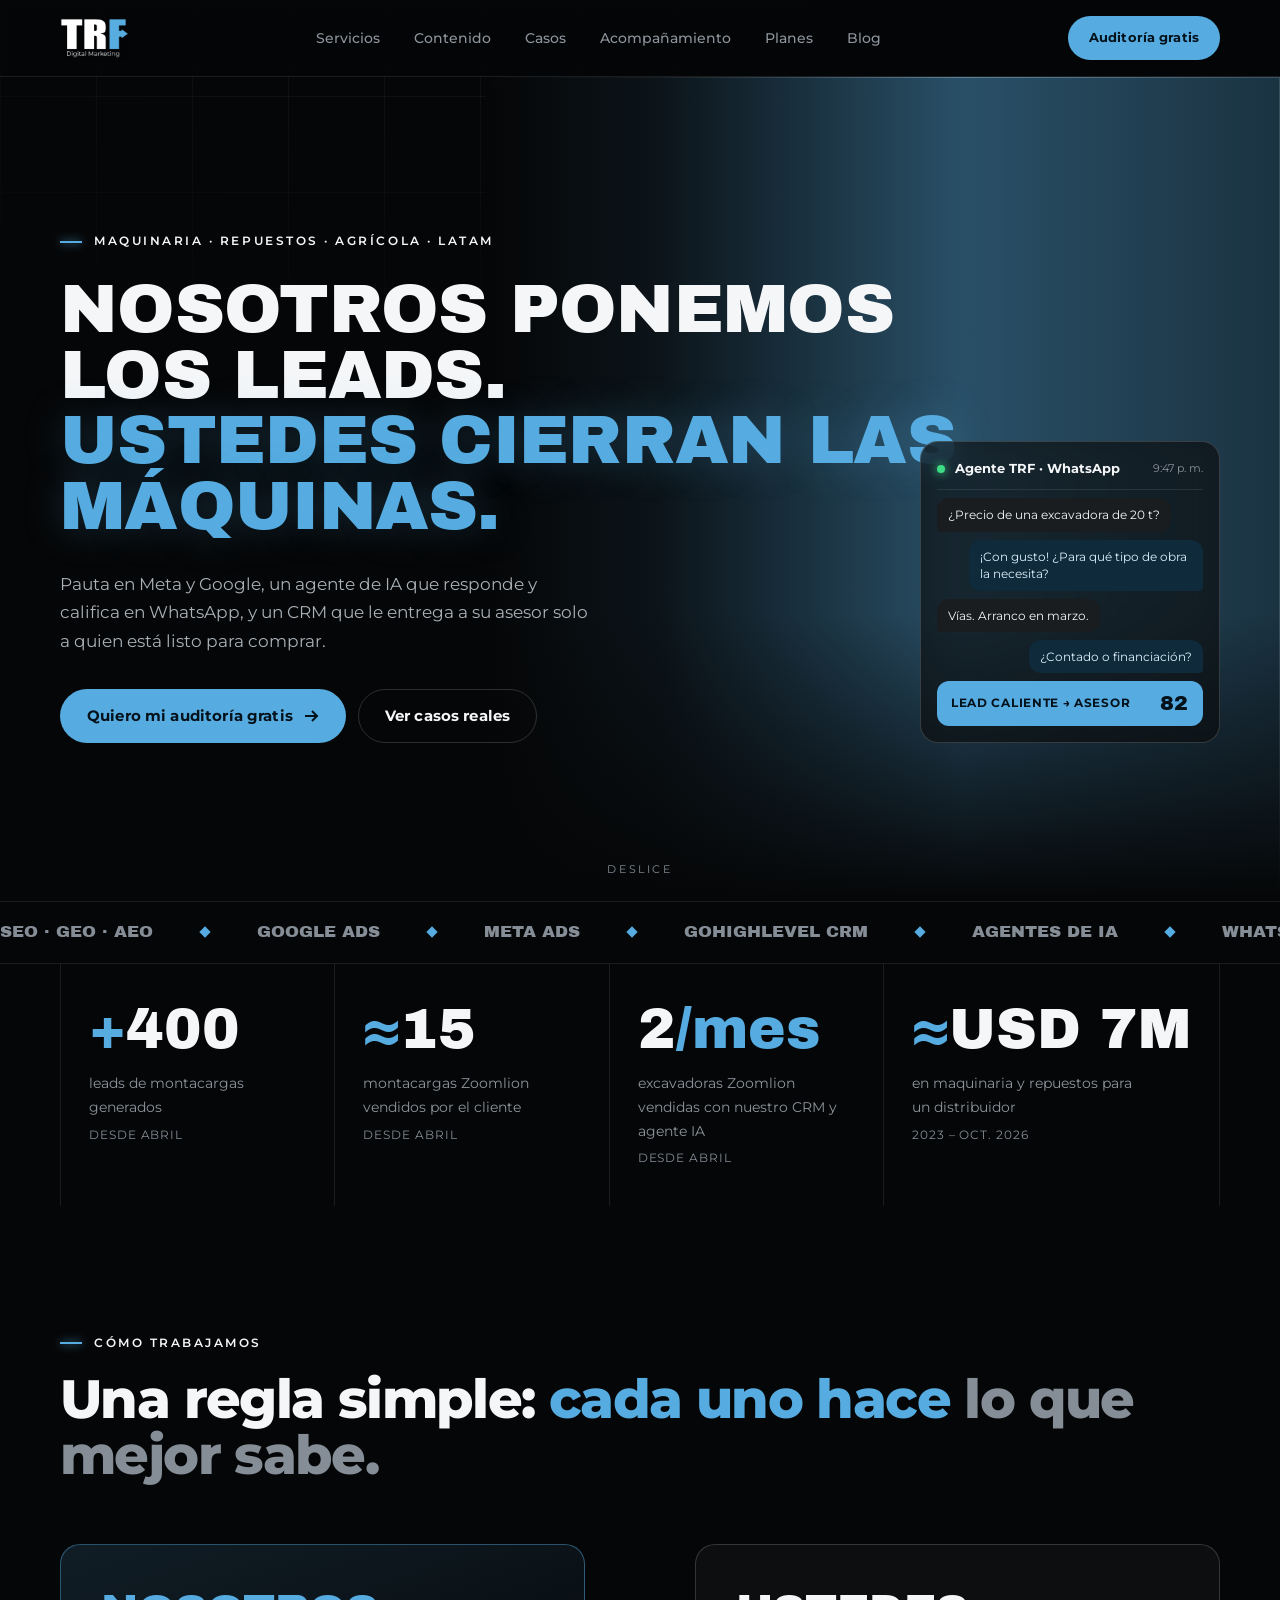
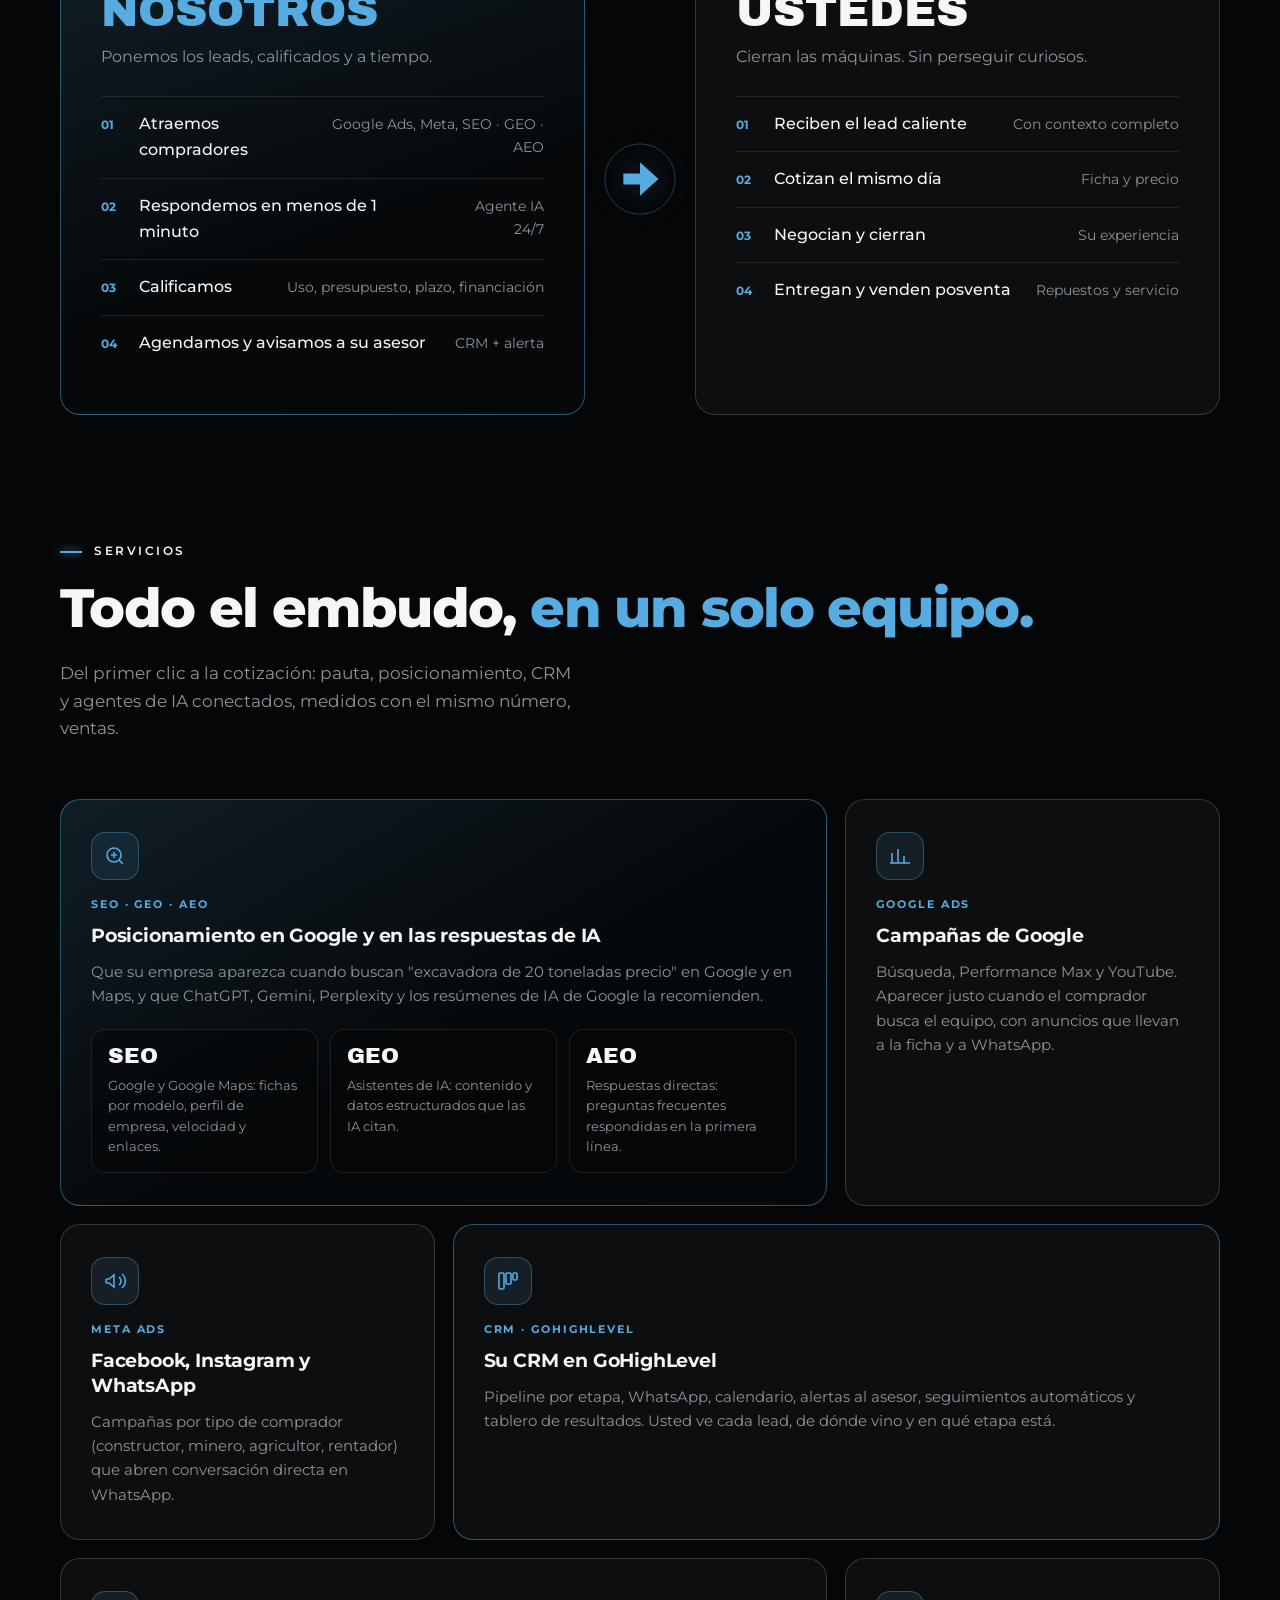
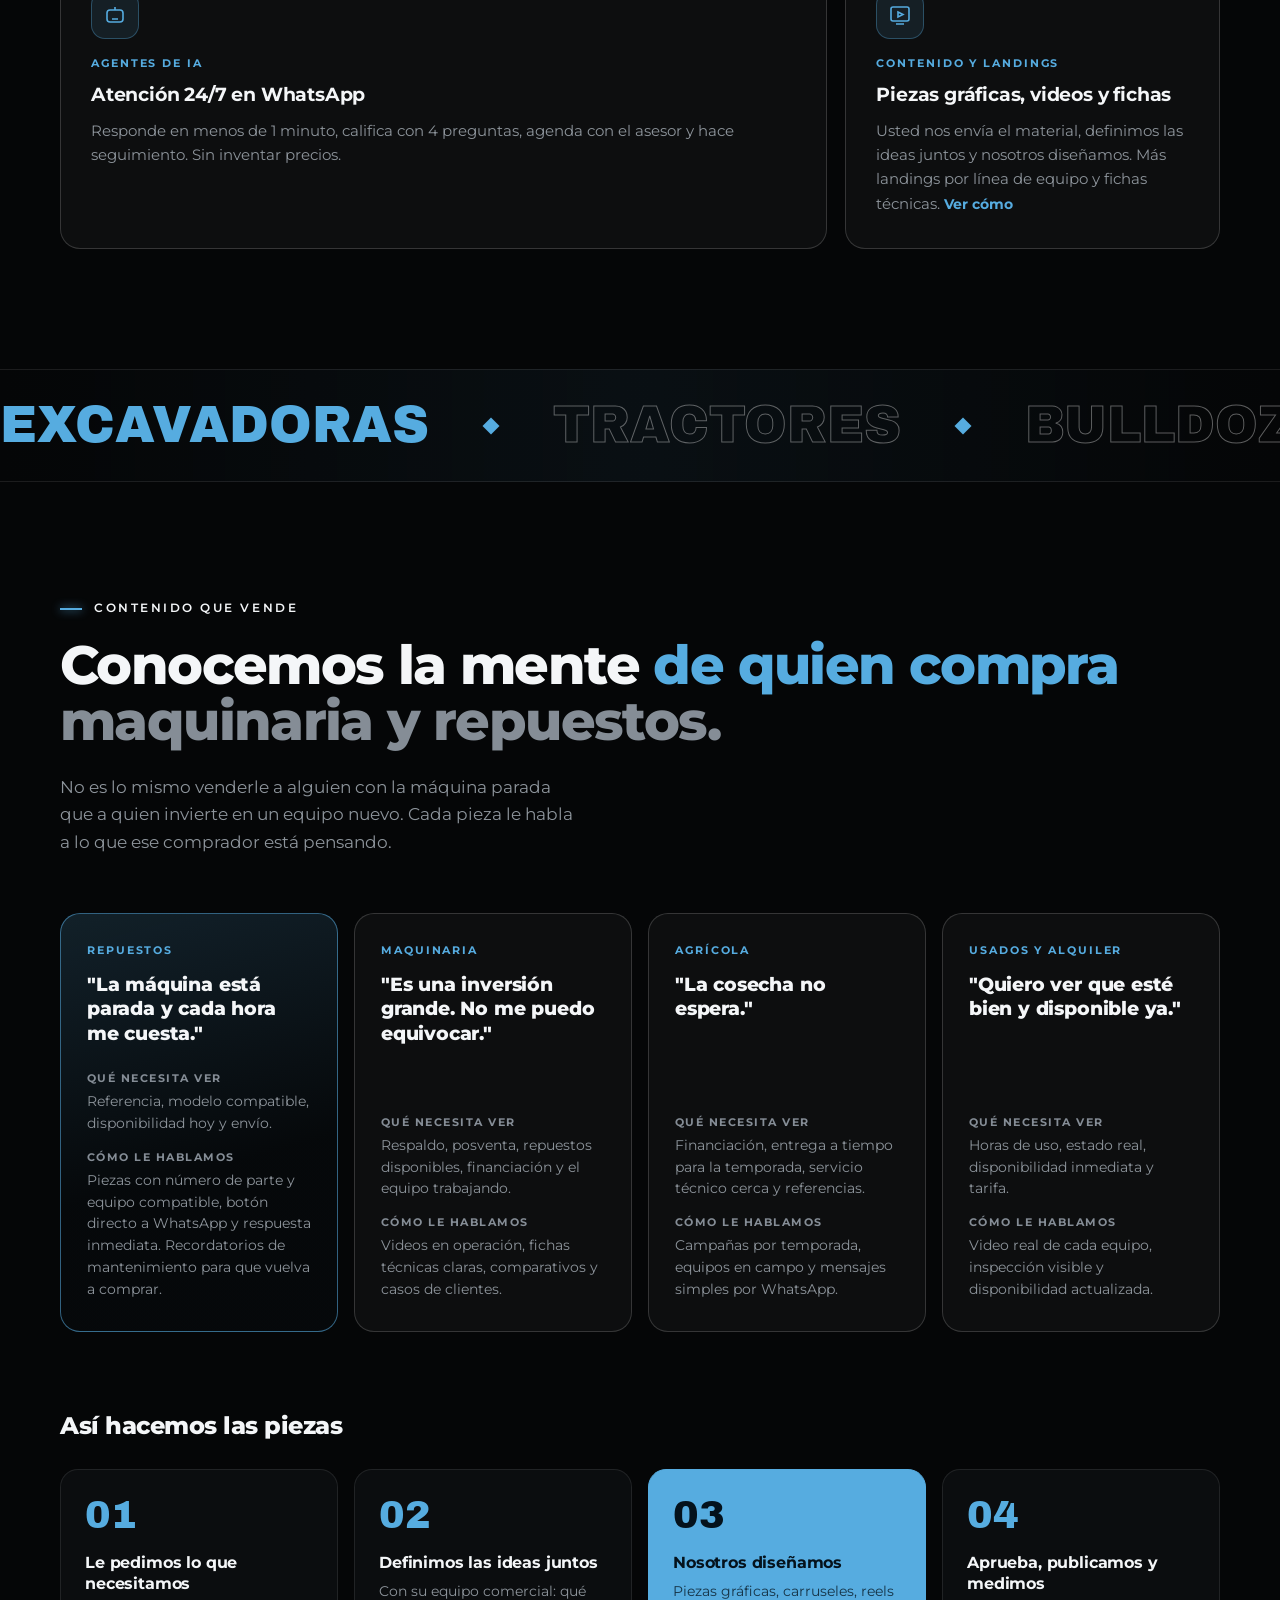
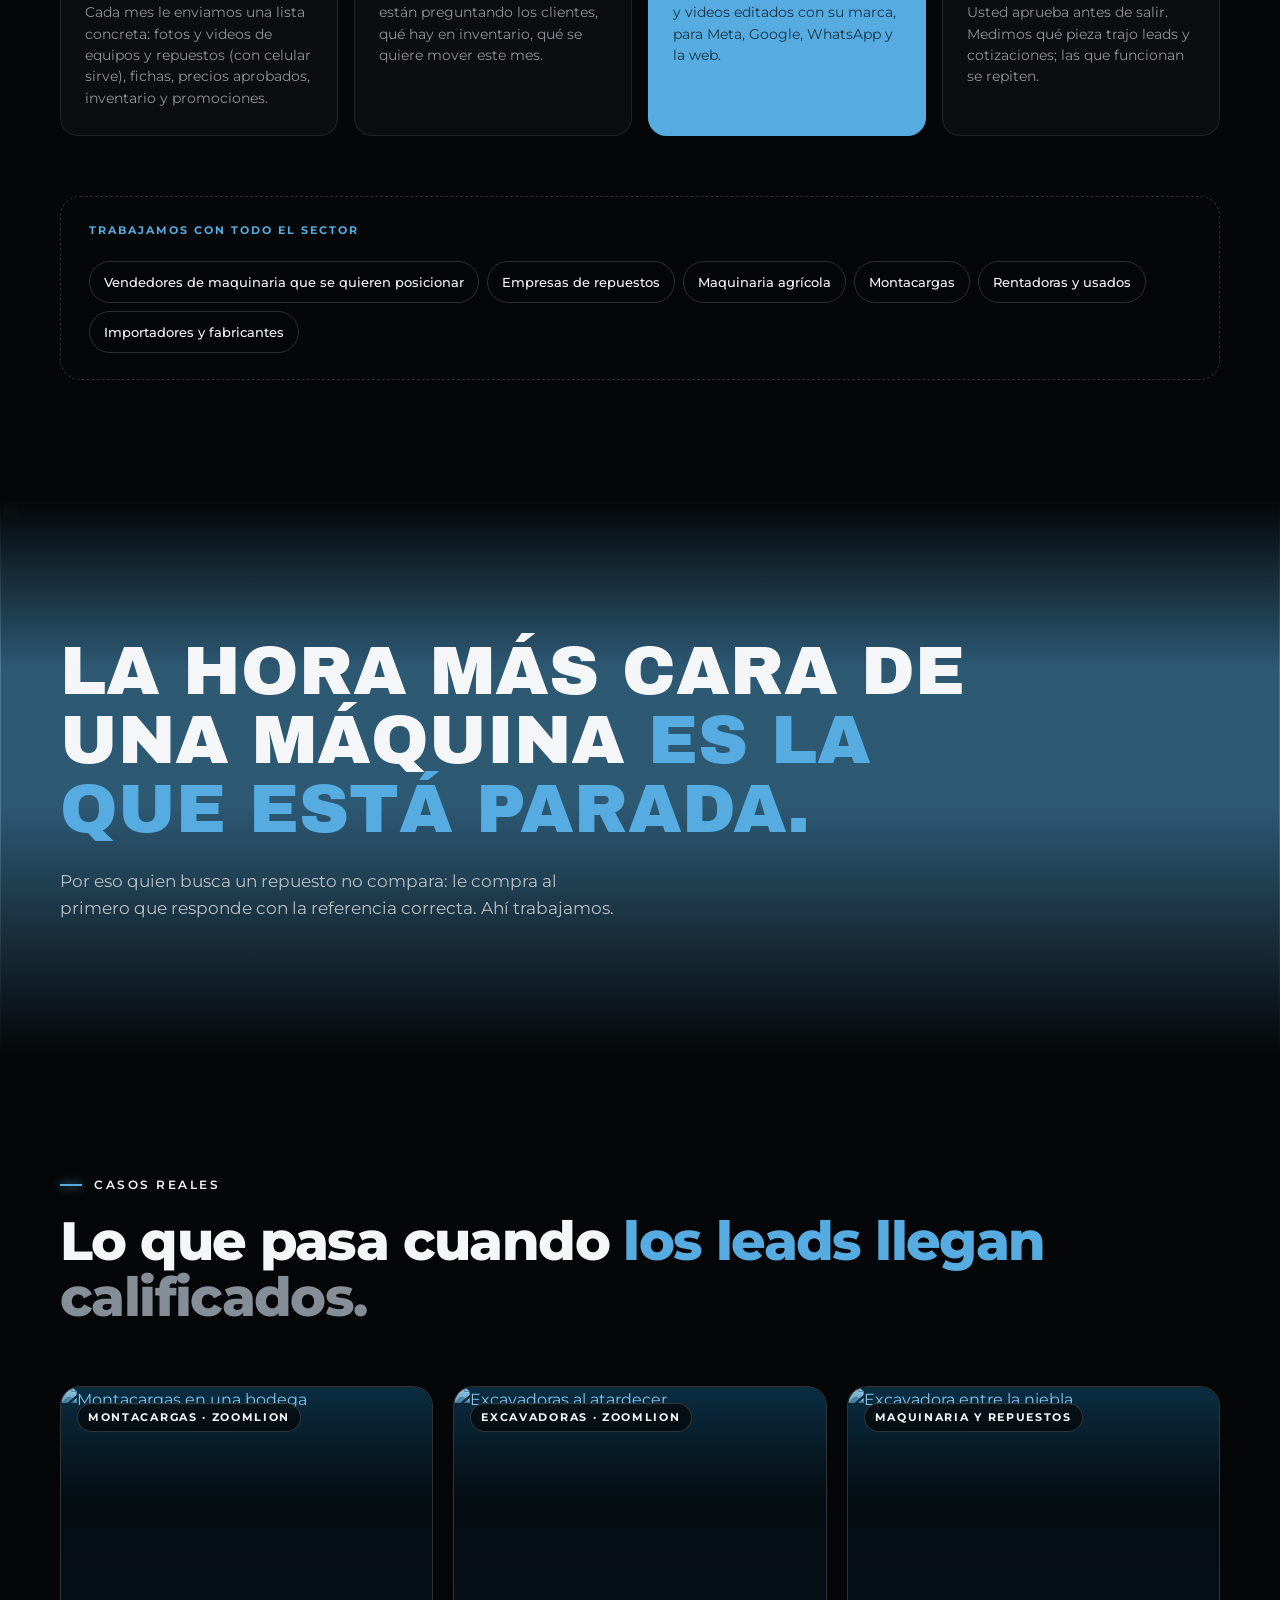
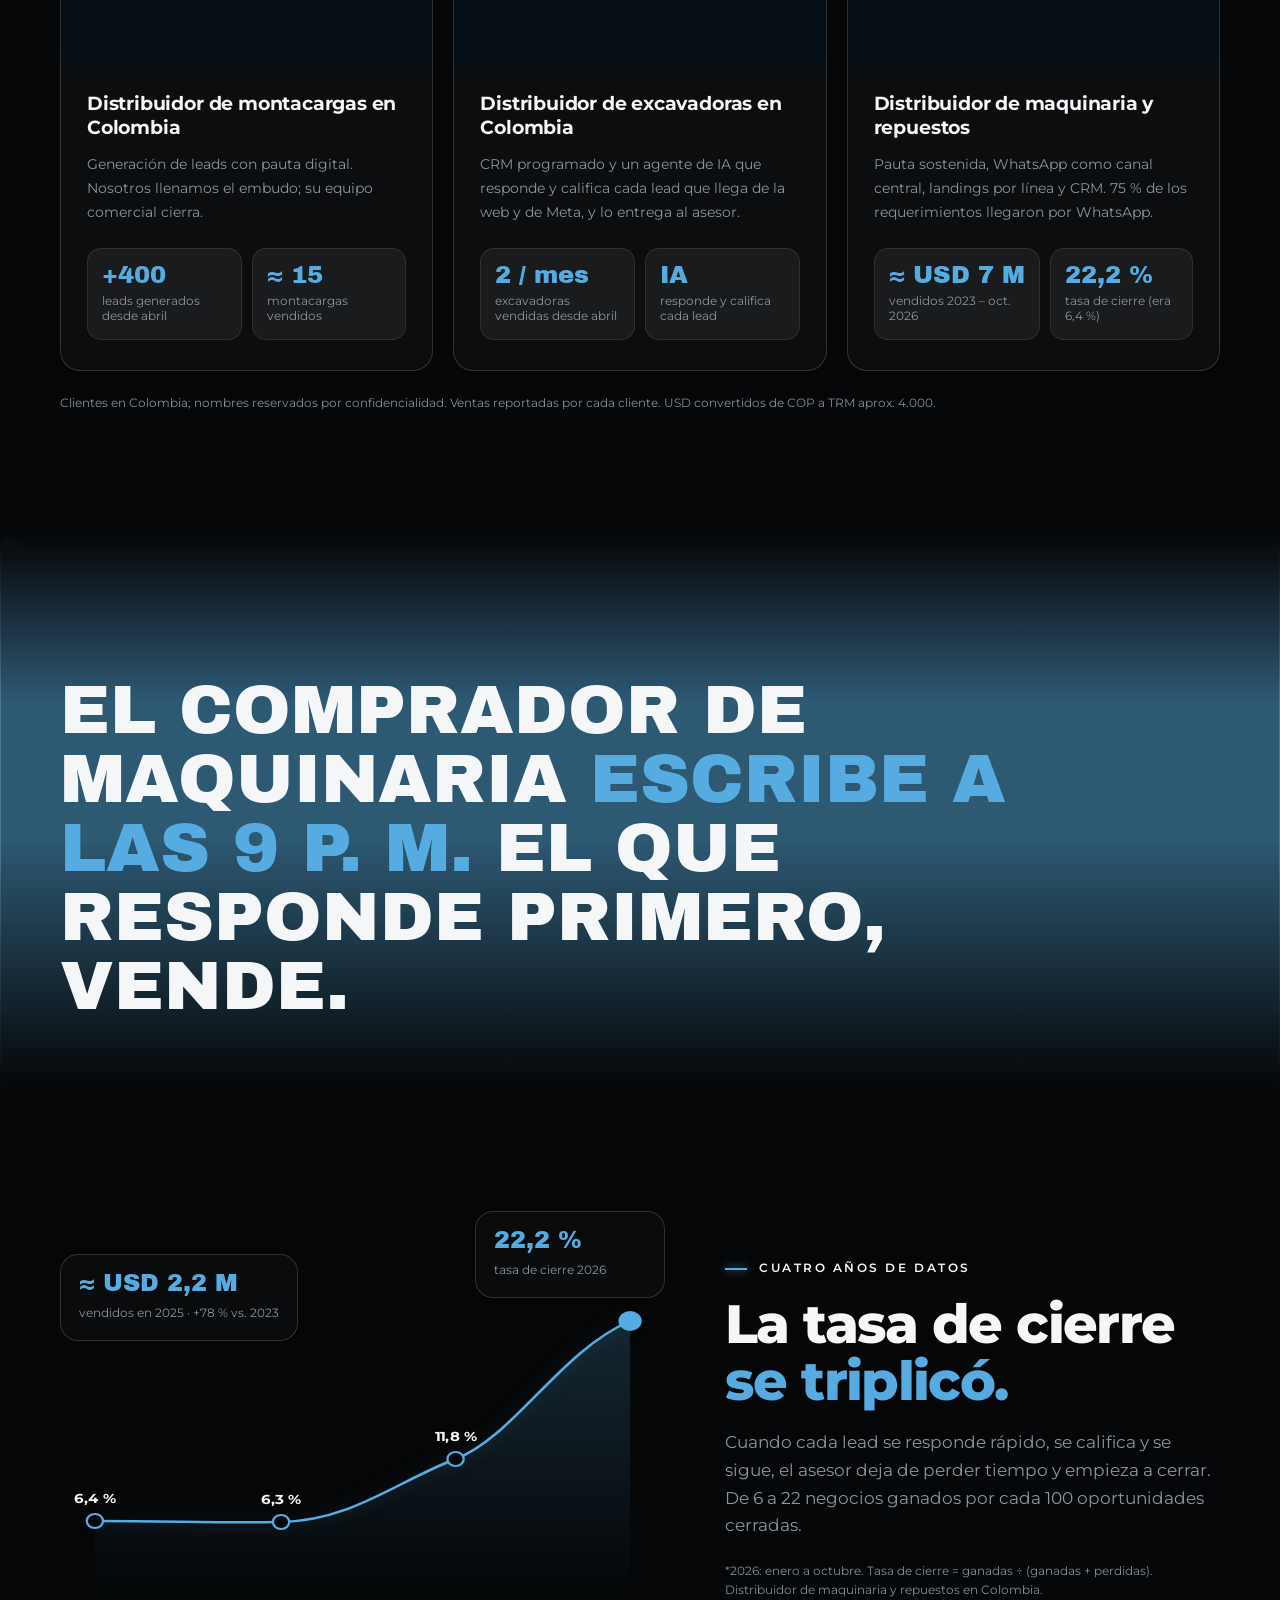
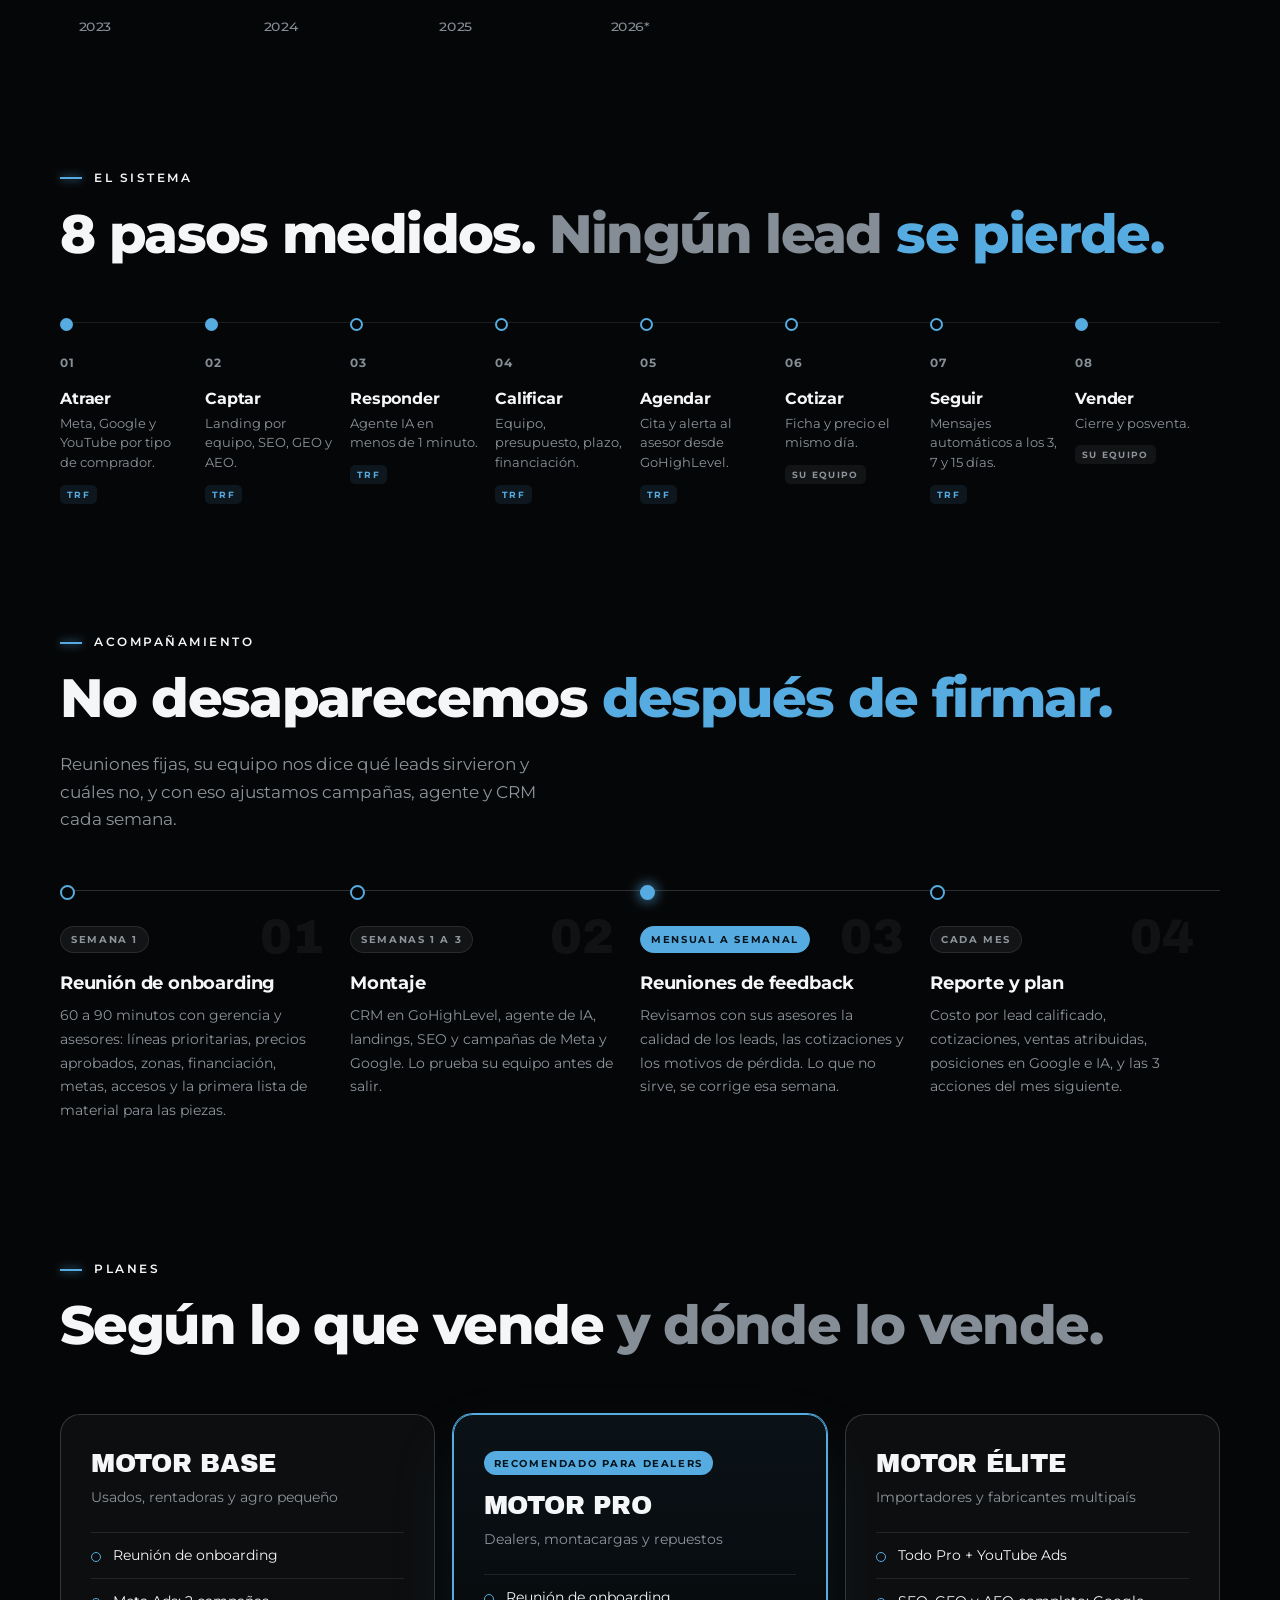
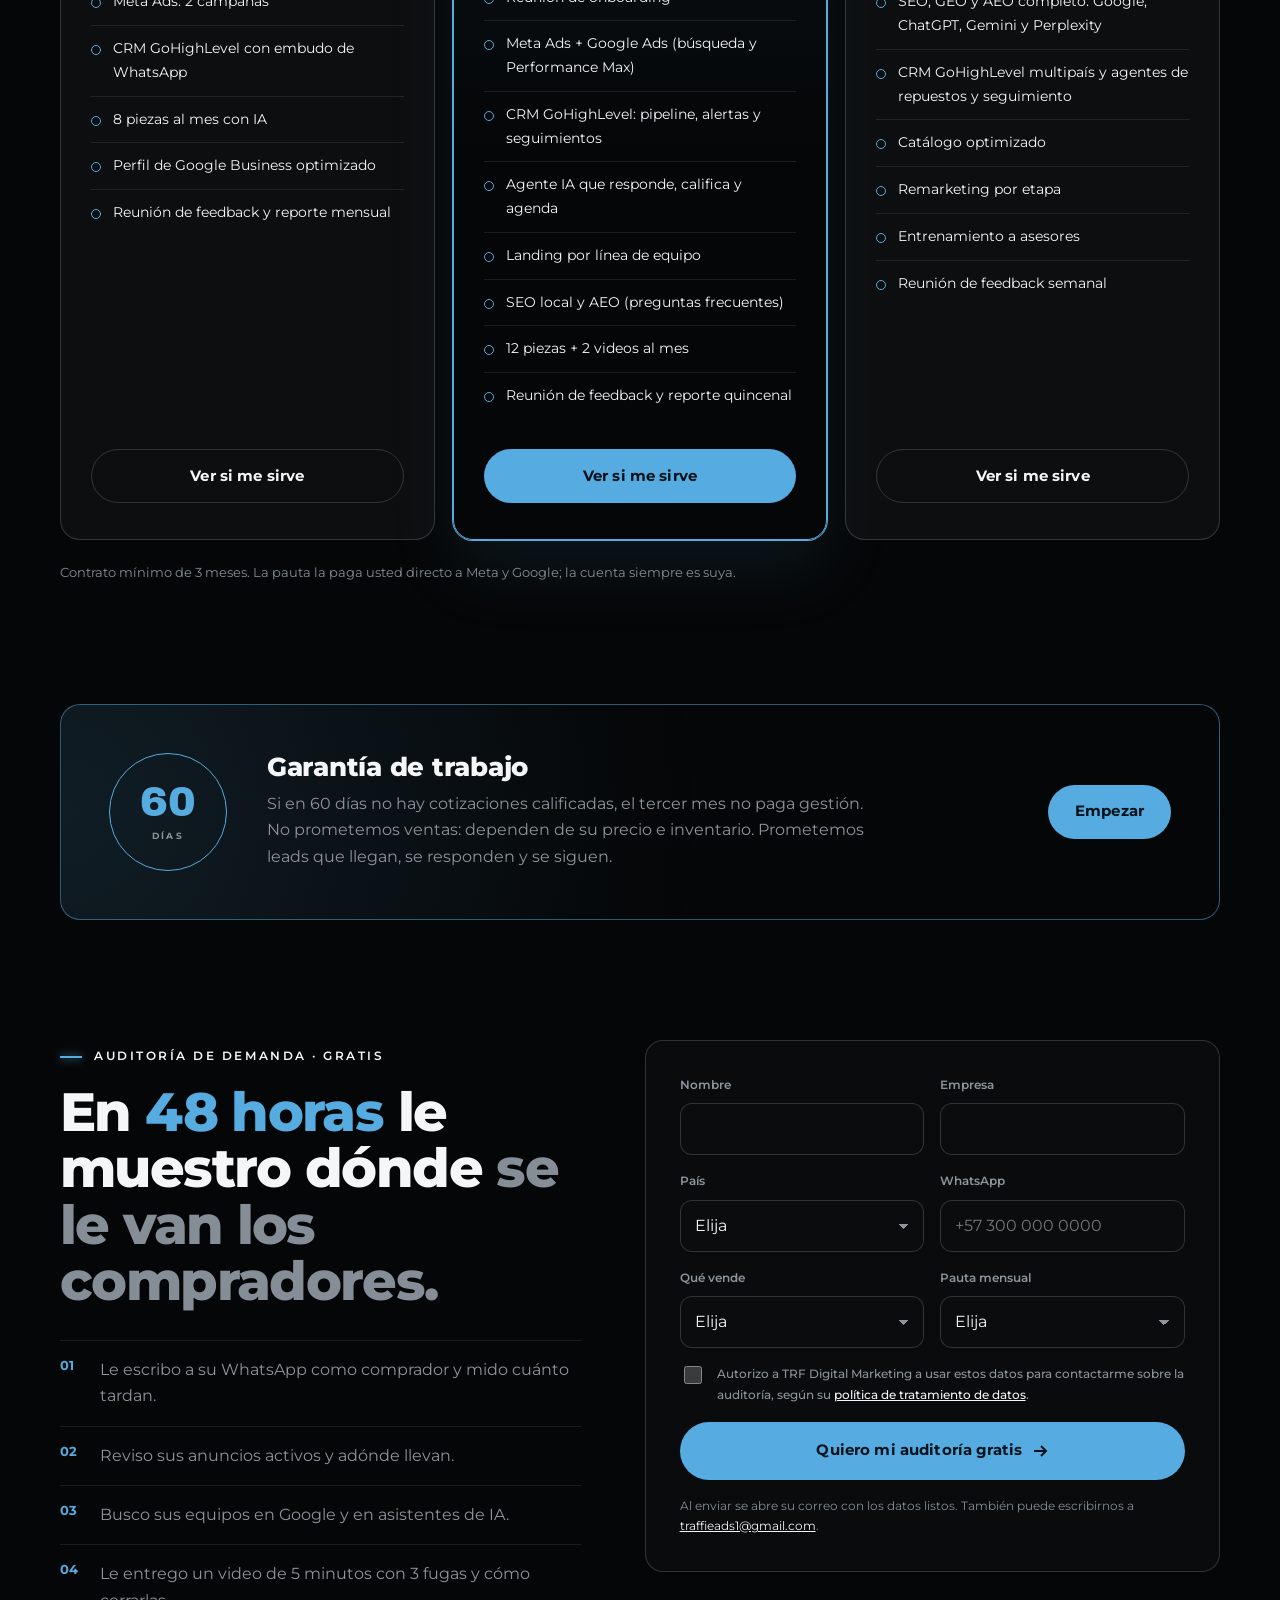
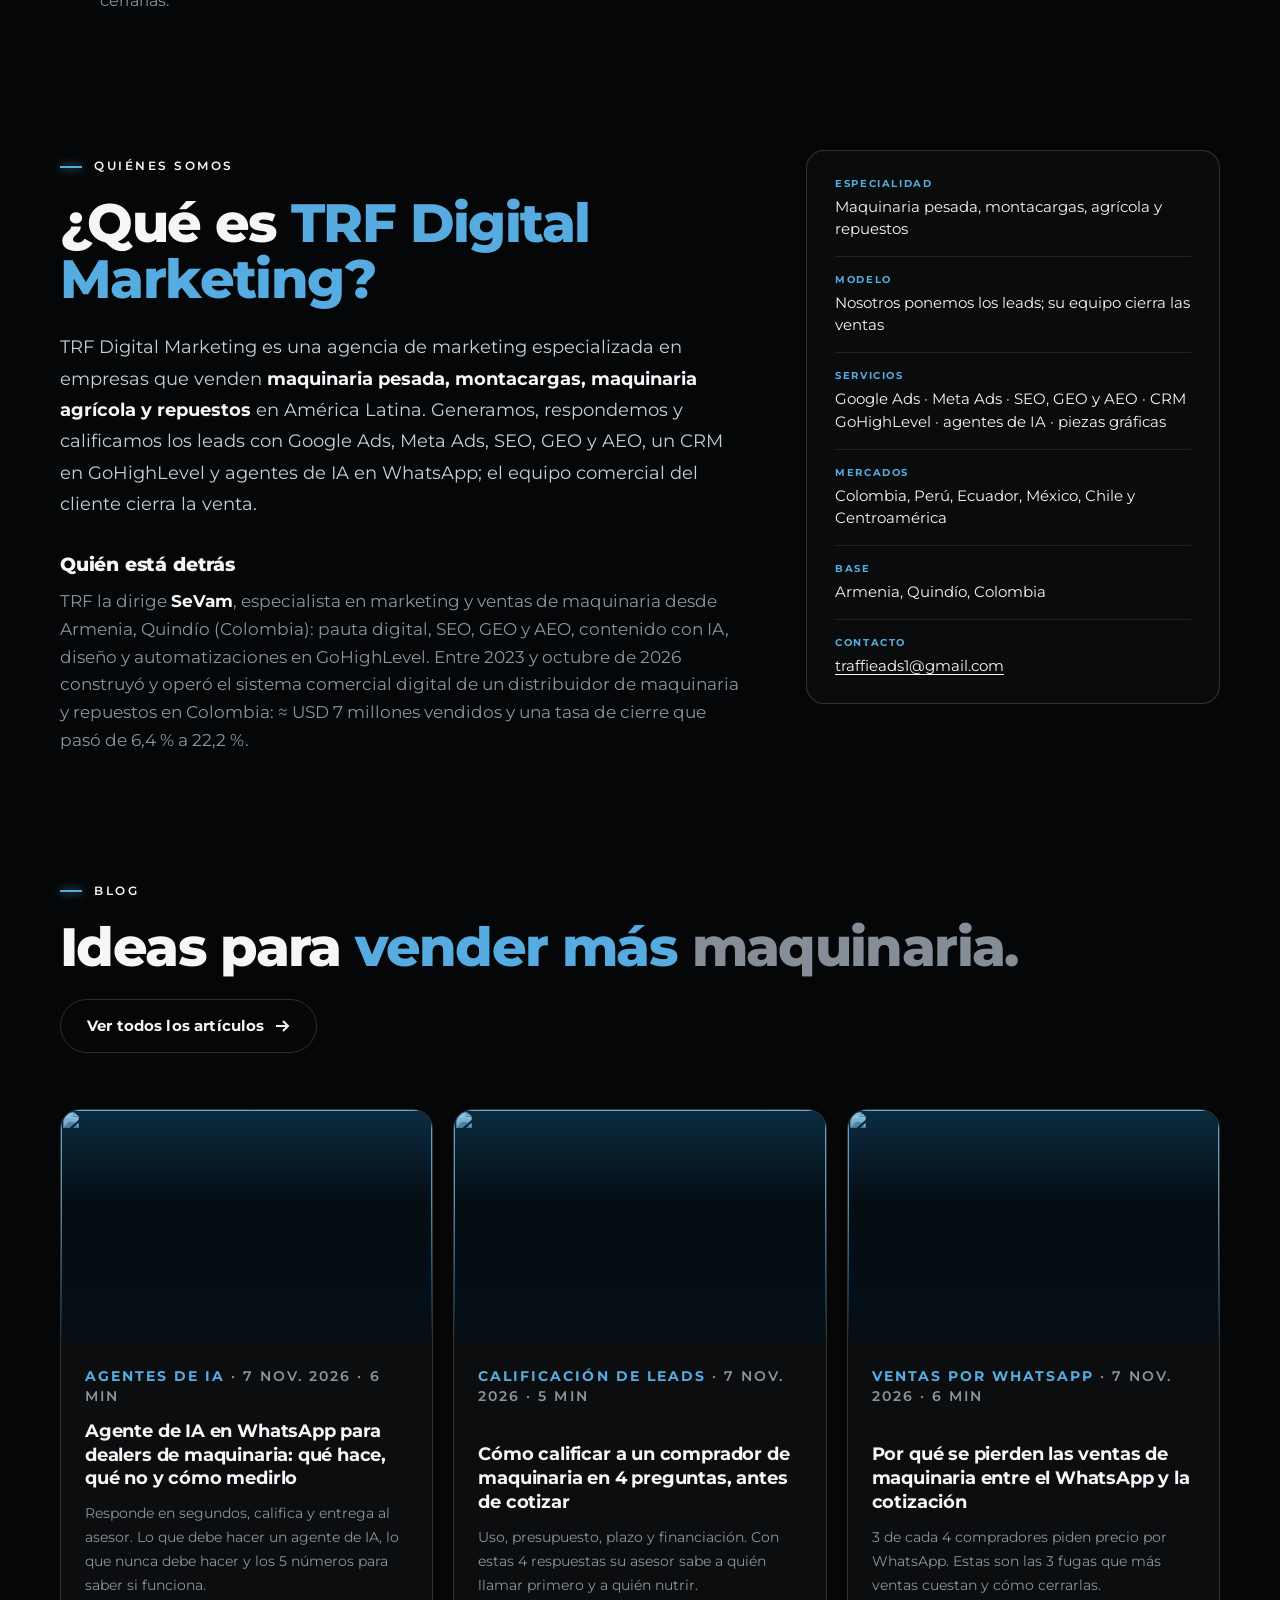
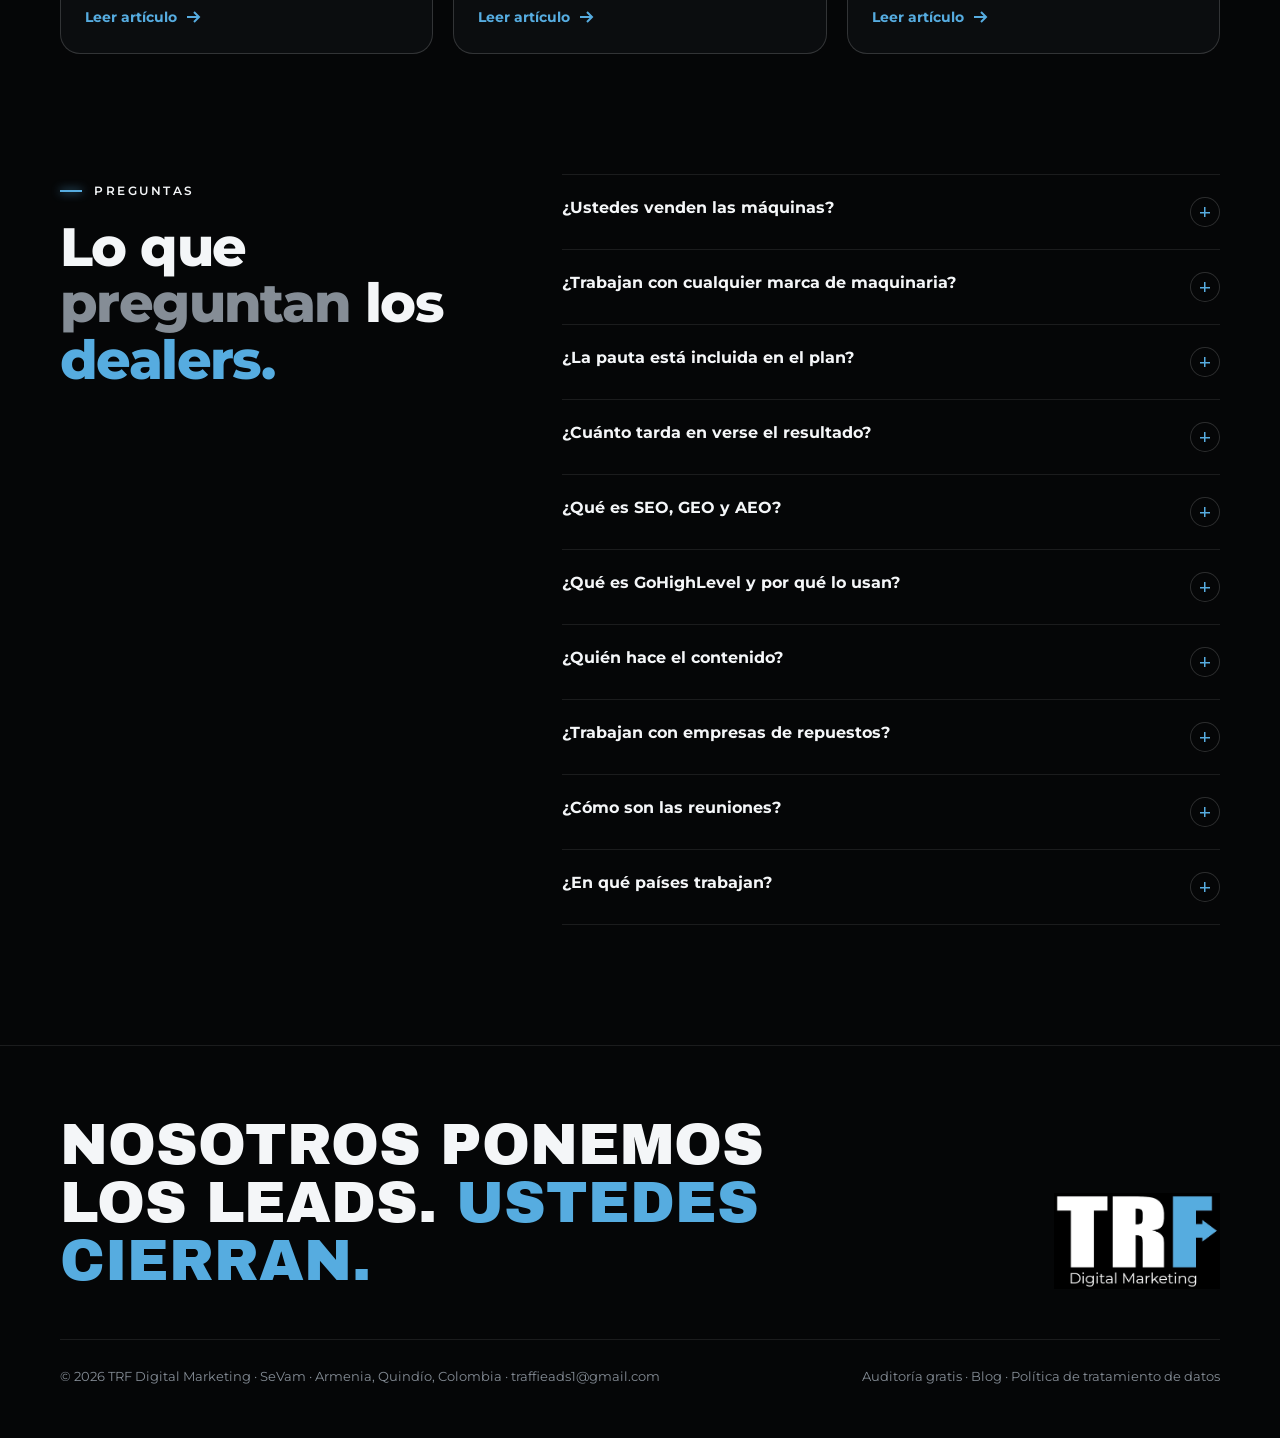
==== commit 8492cd4f: "Accesibilidad: más contraste en textos pequeños y nombres de enlaces del blog Co-Authored-By: Claude" ====
--- a/index.html
+++ b/index.html
@@ -540,9 +540,9 @@
       </div>
       <div class="posts" id="posts-home">
 <!--TARJETAS:INICIO-->
-<article class="pcard" data-cat="Agentes de IA"><a class="ph" href="blog/agente-ia-whatsapp-maquinaria.html" tabindex="-1" aria-hidden="true"><img loading="lazy" alt="" width="800" height="500" src="https://images.unsplash.com/photo-1653315918051-8c4925a4874f?w=800&q=65&auto=format&fit=crop"></a><div class="pcard-body"><p class="pmeta"><b>Agentes de IA</b> · <time datetime="2026-11-07">7 nov. 2026</time> · 6 min</p><h3><a href="blog/agente-ia-whatsapp-maquinaria.html">Agente de IA en WhatsApp para dealers de maquinaria: qué hace, qué no y cómo medirlo</a></h3><p class="pres">Responde en segundos, califica y entrega al asesor. Lo que debe hacer un agente de IA, lo que nunca debe hacer y los 5 números para saber si funciona.</p><a class="plink" href="blog/agente-ia-whatsapp-maquinaria.html" aria-label="Leer: Agente de IA en WhatsApp para dealers de maquinaria: qué hace, qué no y cómo medirlo">Leer artículo <svg class="arrow" viewBox="0 0 16 16" fill="none" stroke="currentColor" stroke-width="2" aria-hidden="true"><path d="M2 8h12M9 3l5 5-5 5"/></svg></a></div></article>
-<article class="pcard" data-cat="Calificación de leads"><a class="ph" href="blog/calificar-comprador-maquinaria.html" tabindex="-1" aria-hidden="true"><img loading="lazy" alt="" width="800" height="500" src="https://images.unsplash.com/photo-1714627798569-b3e36d409c4b?w=800&q=65&auto=format&fit=crop"></a><div class="pcard-body"><p class="pmeta"><b>Calificación de leads</b> · <time datetime="2026-11-07">7 nov. 2026</time> · 5 min</p><h3><a href="blog/calificar-comprador-maquinaria.html">Cómo calificar a un comprador de maquinaria en 4 preguntas, antes de cotizar</a></h3><p class="pres">Uso, presupuesto, plazo y financiación. Con estas 4 respuestas su asesor sabe a quién llamar primero y a quién nutrir.</p><a class="plink" href="blog/calificar-comprador-maquinaria.html" aria-label="Leer: Cómo calificar a un comprador de maquinaria en 4 preguntas, antes de cotizar">Leer artículo <svg class="arrow" viewBox="0 0 16 16" fill="none" stroke="currentColor" stroke-width="2" aria-hidden="true"><path d="M2 8h12M9 3l5 5-5 5"/></svg></a></div></article>
-<article class="pcard" data-cat="Ventas por WhatsApp"><a class="ph" href="blog/ventas-maquinaria-whatsapp-cotizacion.html" tabindex="-1" aria-hidden="true"><img loading="lazy" alt="" width="800" height="500" src="https://images.unsplash.com/photo-1637669886956-bf0e1cc4f0d3?w=800&q=65&auto=format&fit=crop"></a><div class="pcard-body"><p class="pmeta"><b>Ventas por WhatsApp</b> · <time datetime="2026-11-07">7 nov. 2026</time> · 6 min</p><h3><a href="blog/ventas-maquinaria-whatsapp-cotizacion.html">Por qué se pierden las ventas de maquinaria entre el WhatsApp y la cotización</a></h3><p class="pres">3 de cada 4 compradores piden precio por WhatsApp. Estas son las 3 fugas que más ventas cuestan y cómo cerrarlas.</p><a class="plink" href="blog/ventas-maquinaria-whatsapp-cotizacion.html" aria-label="Leer: Por qué se pierden las ventas de maquinaria entre el WhatsApp y la cotización">Leer artículo <svg class="arrow" viewBox="0 0 16 16" fill="none" stroke="currentColor" stroke-width="2" aria-hidden="true"><path d="M2 8h12M9 3l5 5-5 5"/></svg></a></div></article>
+<article class="pcard" data-cat="Agentes de IA"><a class="ph" href="blog/agente-ia-whatsapp-maquinaria.html" tabindex="-1" aria-hidden="true"><img loading="lazy" alt="" width="800" height="500" src="https://images.unsplash.com/photo-1653315918051-8c4925a4874f?w=800&q=65&auto=format&fit=crop"></a><div class="pcard-body"><p class="pmeta"><b>Agentes de IA</b> · <time datetime="2026-11-07">7 nov. 2026</time> · 6 min</p><h3><a href="blog/agente-ia-whatsapp-maquinaria.html">Agente de IA en WhatsApp para dealers de maquinaria: qué hace, qué no y cómo medirlo</a></h3><p class="pres">Responde en segundos, califica y entrega al asesor. Lo que debe hacer un agente de IA, lo que nunca debe hacer y los 5 números para saber si funciona.</p><a class="plink" href="blog/agente-ia-whatsapp-maquinaria.html" aria-label="Leer artículo: Agente de IA en WhatsApp para dealers de maquinaria: qué hace, qué no y cómo medirlo">Leer artículo <svg class="arrow" viewBox="0 0 16 16" fill="none" stroke="currentColor" stroke-width="2" aria-hidden="true"><path d="M2 8h12M9 3l5 5-5 5"/></svg></a></div></article>
+<article class="pcard" data-cat="Calificación de leads"><a class="ph" href="blog/calificar-comprador-maquinaria.html" tabindex="-1" aria-hidden="true"><img loading="lazy" alt="" width="800" height="500" src="https://images.unsplash.com/photo-1714627798569-b3e36d409c4b?w=800&q=65&auto=format&fit=crop"></a><div class="pcard-body"><p class="pmeta"><b>Calificación de leads</b> · <time datetime="2026-11-07">7 nov. 2026</time> · 5 min</p><h3><a href="blog/calificar-comprador-maquinaria.html">Cómo calificar a un comprador de maquinaria en 4 preguntas, antes de cotizar</a></h3><p class="pres">Uso, presupuesto, plazo y financiación. Con estas 4 respuestas su asesor sabe a quién llamar primero y a quién nutrir.</p><a class="plink" href="blog/calificar-comprador-maquinaria.html" aria-label="Leer artículo: Cómo calificar a un comprador de maquinaria en 4 preguntas, antes de cotizar">Leer artículo <svg class="arrow" viewBox="0 0 16 16" fill="none" stroke="currentColor" stroke-width="2" aria-hidden="true"><path d="M2 8h12M9 3l5 5-5 5"/></svg></a></div></article>
+<article class="pcard" data-cat="Ventas por WhatsApp"><a class="ph" href="blog/ventas-maquinaria-whatsapp-cotizacion.html" tabindex="-1" aria-hidden="true"><img loading="lazy" alt="" width="800" height="500" src="https://images.unsplash.com/photo-1637669886956-bf0e1cc4f0d3?w=800&q=65&auto=format&fit=crop"></a><div class="pcard-body"><p class="pmeta"><b>Ventas por WhatsApp</b> · <time datetime="2026-11-07">7 nov. 2026</time> · 6 min</p><h3><a href="blog/ventas-maquinaria-whatsapp-cotizacion.html">Por qué se pierden las ventas de maquinaria entre el WhatsApp y la cotización</a></h3><p class="pres">3 de cada 4 compradores piden precio por WhatsApp. Estas son las 3 fugas que más ventas cuestan y cómo cerrarlas.</p><a class="plink" href="blog/ventas-maquinaria-whatsapp-cotizacion.html" aria-label="Leer artículo: Por qué se pierden las ventas de maquinaria entre el WhatsApp y la cotización">Leer artículo <svg class="arrow" viewBox="0 0 16 16" fill="none" stroke="currentColor" stroke-width="2" aria-hidden="true"><path d="M2 8h12M9 3l5 5-5 5"/></svg></a></div></article>
 <!--TARJETAS:FIN-->
       </div>
     </div>
--- a/assets/site.css
+++ b/assets/site.css
@@ -2,7 +2,7 @@
 :root{
   --bg:#050607; --bg2:#0B0D0F; --glass:rgba(255,255,255,.035); --glass-2:rgba(255,255,255,.06);
   --line:rgba(255,255,255,.09); --line-2:rgba(255,255,255,.16);
-  --ink:#F4F6F8; --muted:#8D949B; --dim:#59606A;
+  --ink:#F4F6F8; --muted:#8D949B; --dim:#858D96;
   --b:#56ACE0; --b2:#8FD0F7; --b-ink:#04121C; --b-glow:rgba(86,172,224,.28); --b-soft:rgba(86,172,224,.10);
   --max:1200px; --r:20px;
   --display:"Archivo Black",Impact,sans-serif; --font:Montserrat,system-ui,sans-serif;
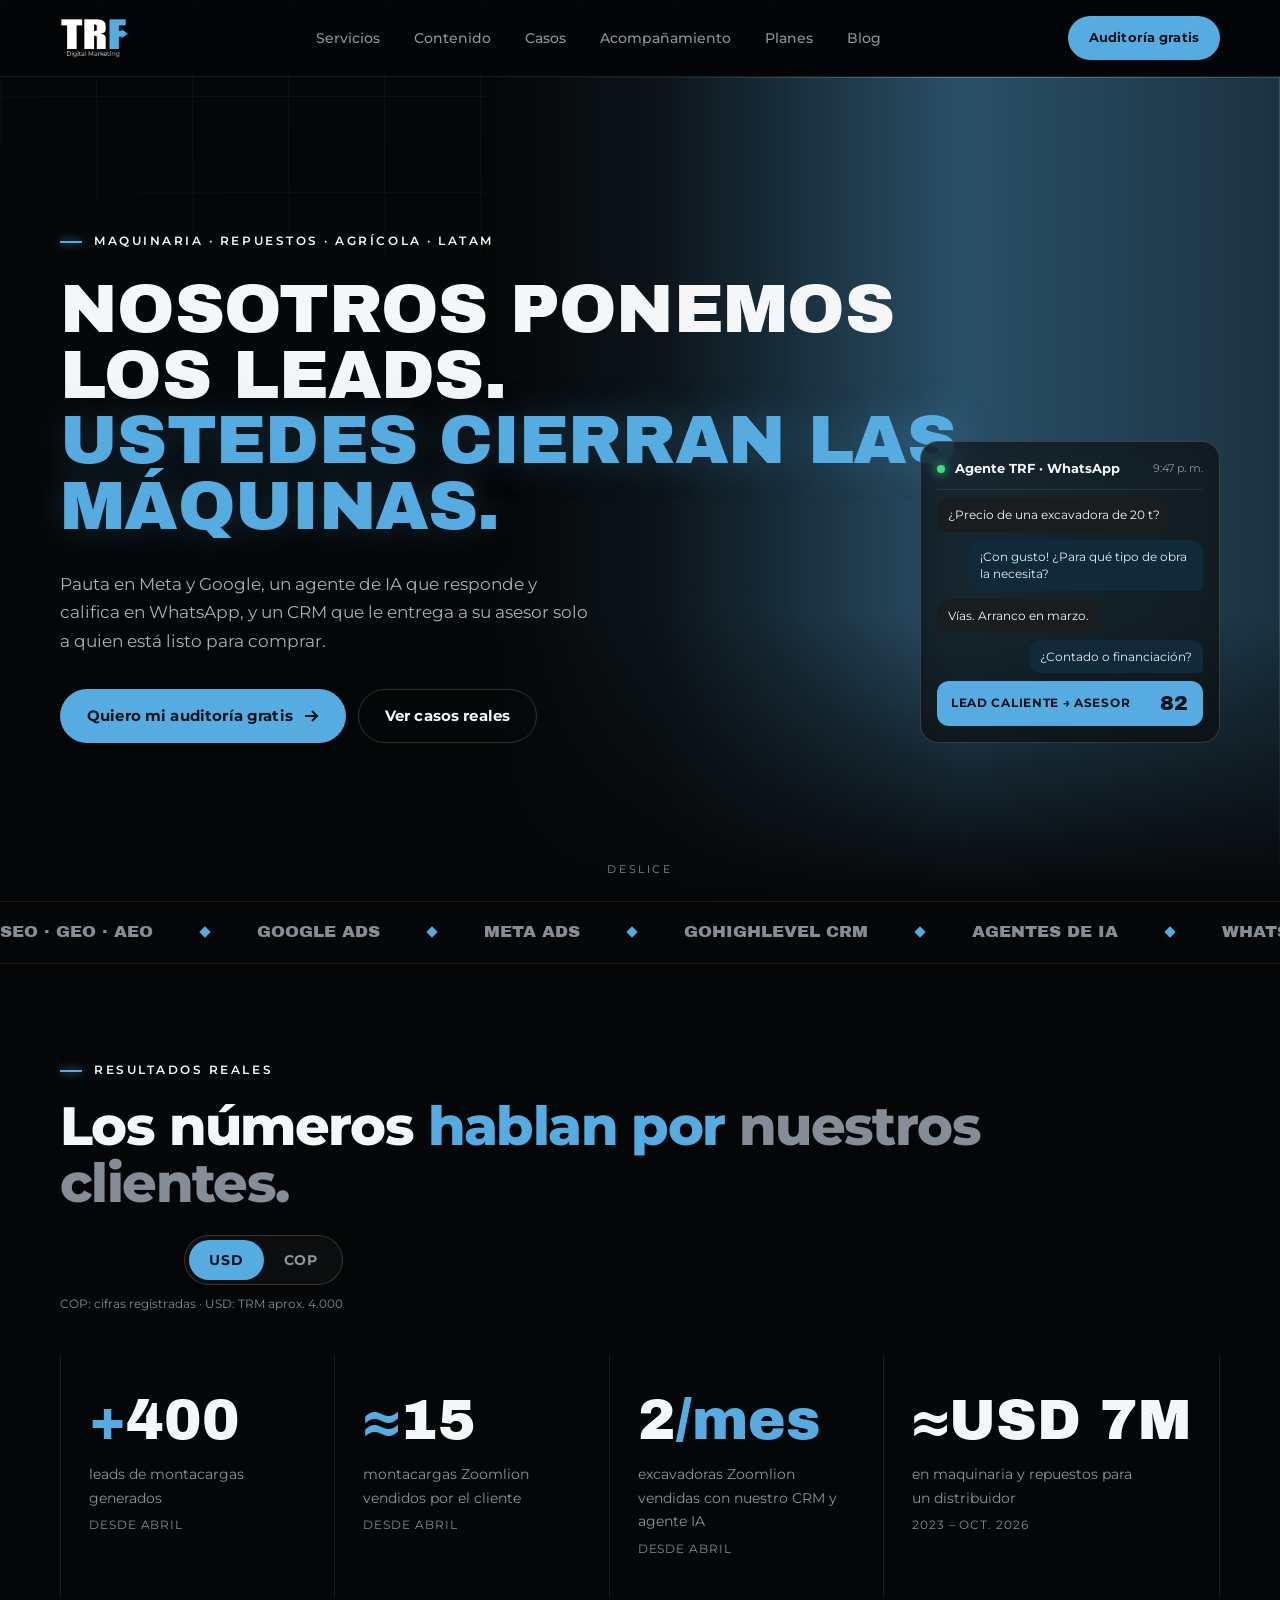
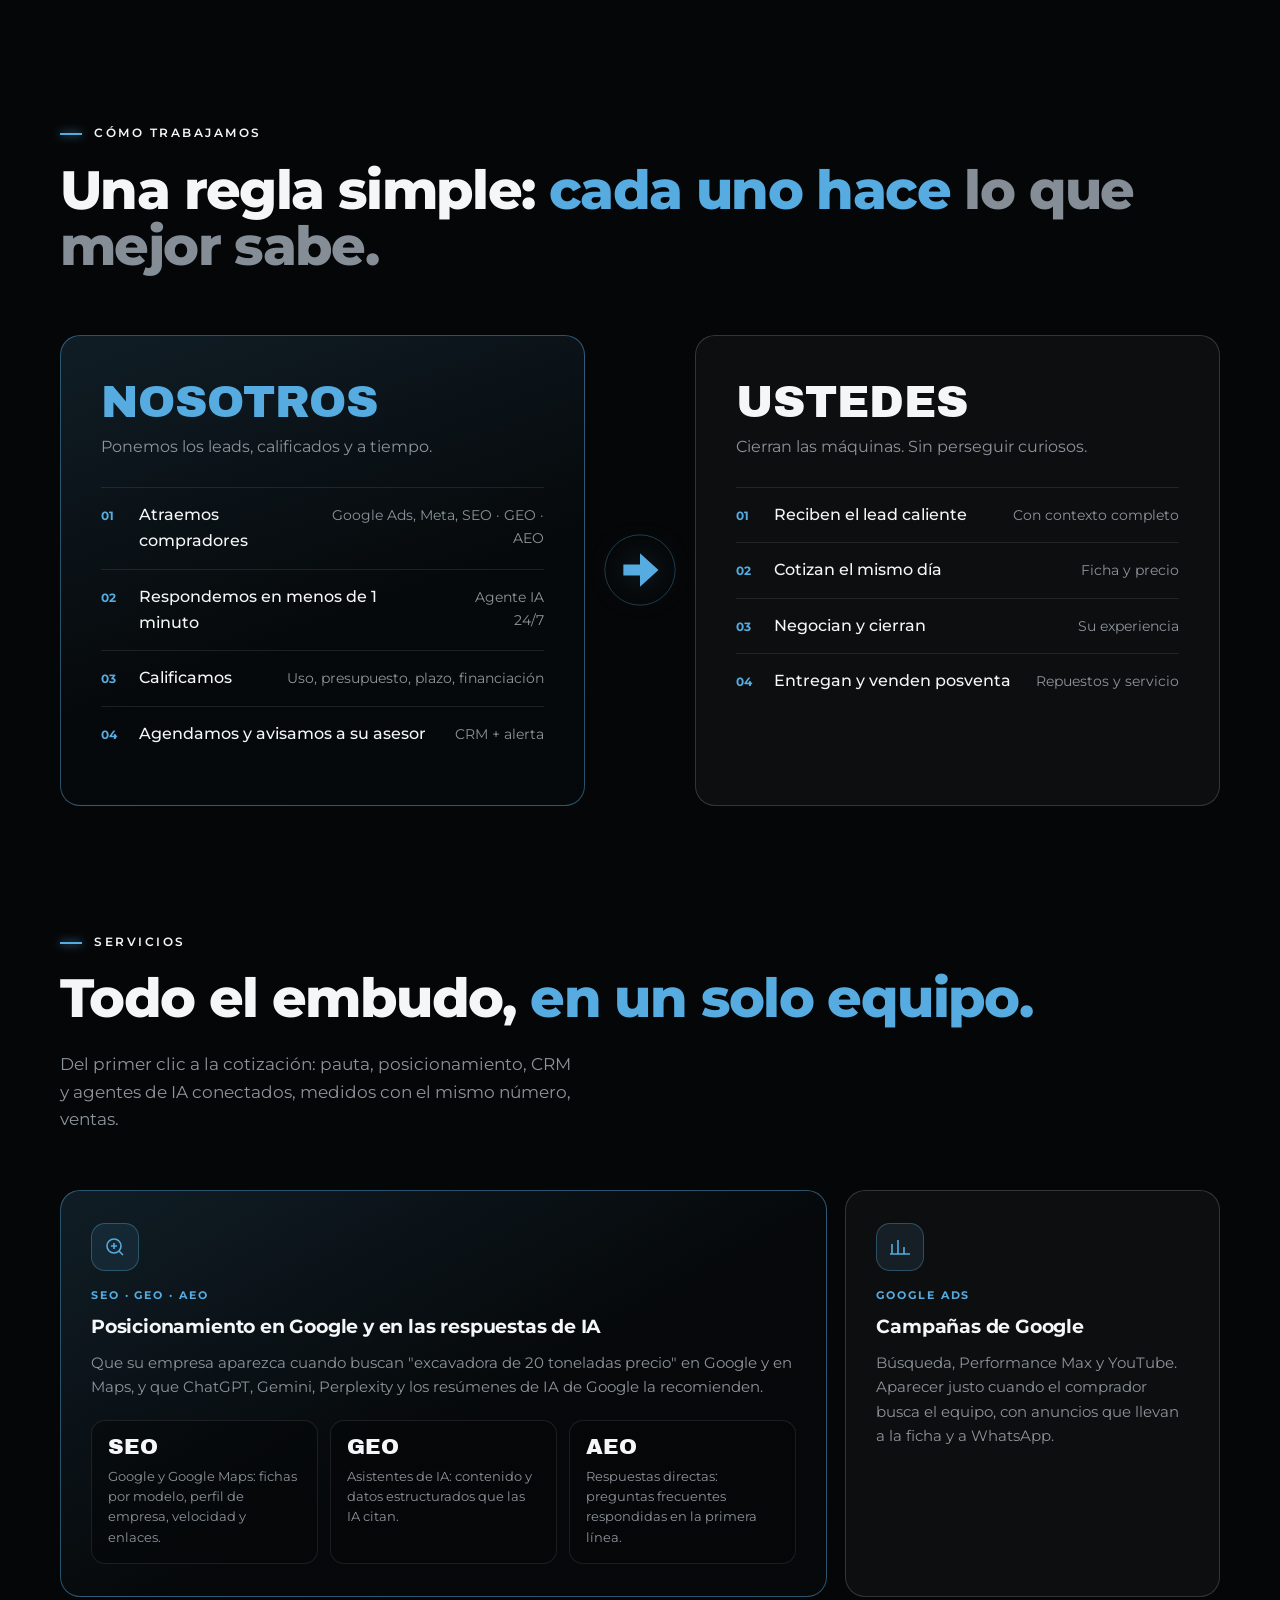
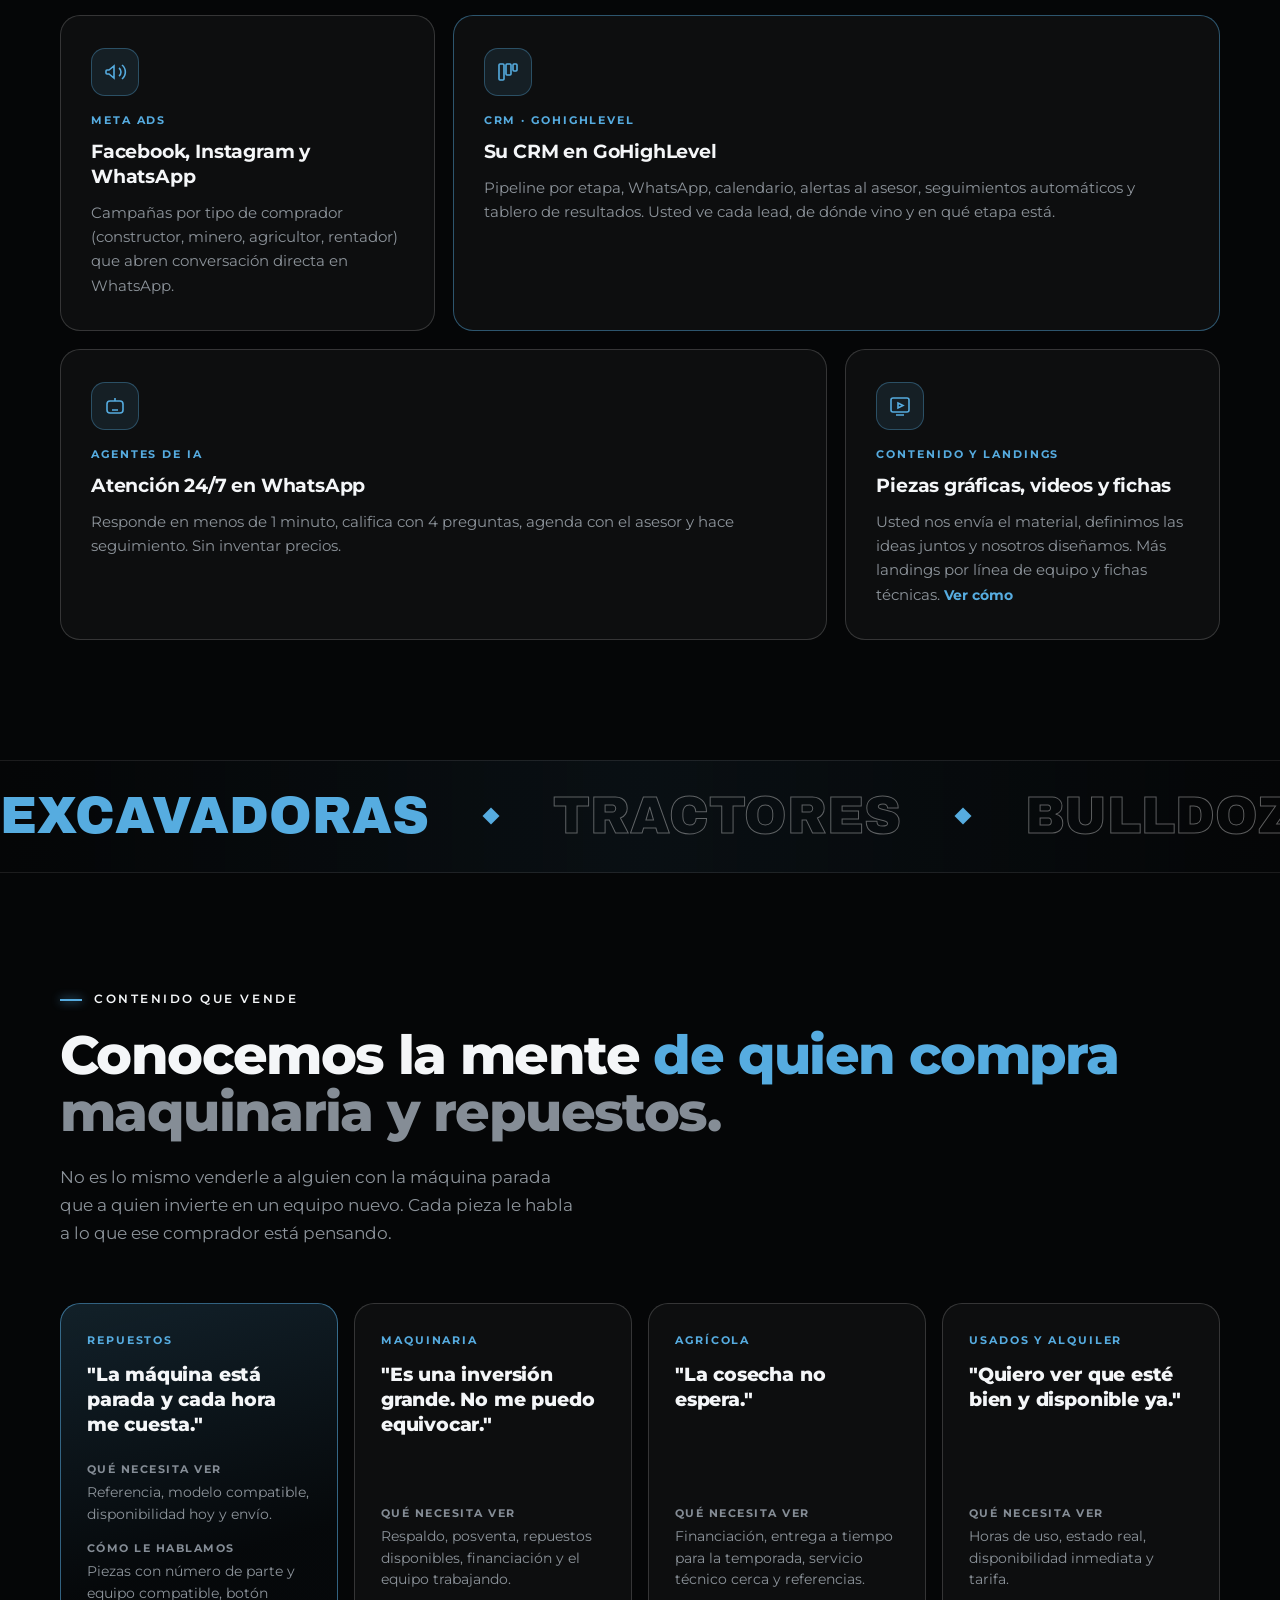
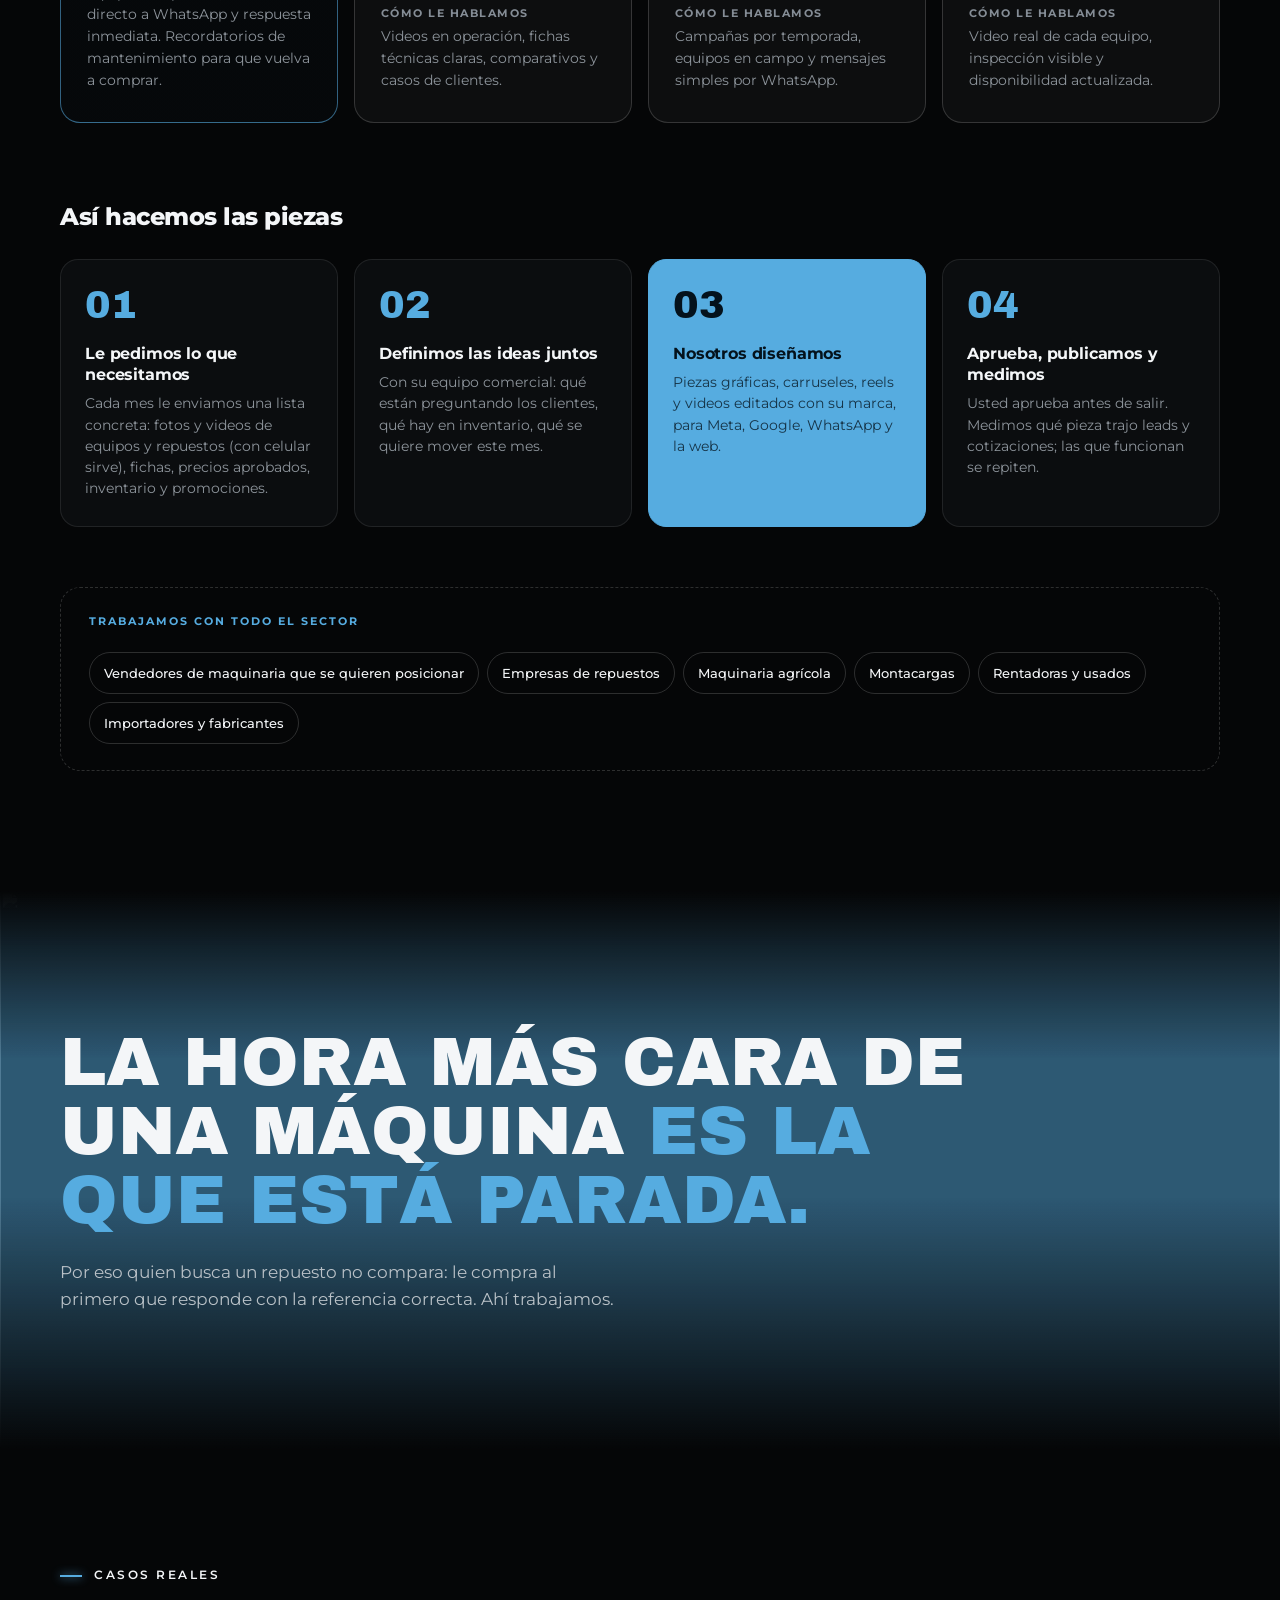
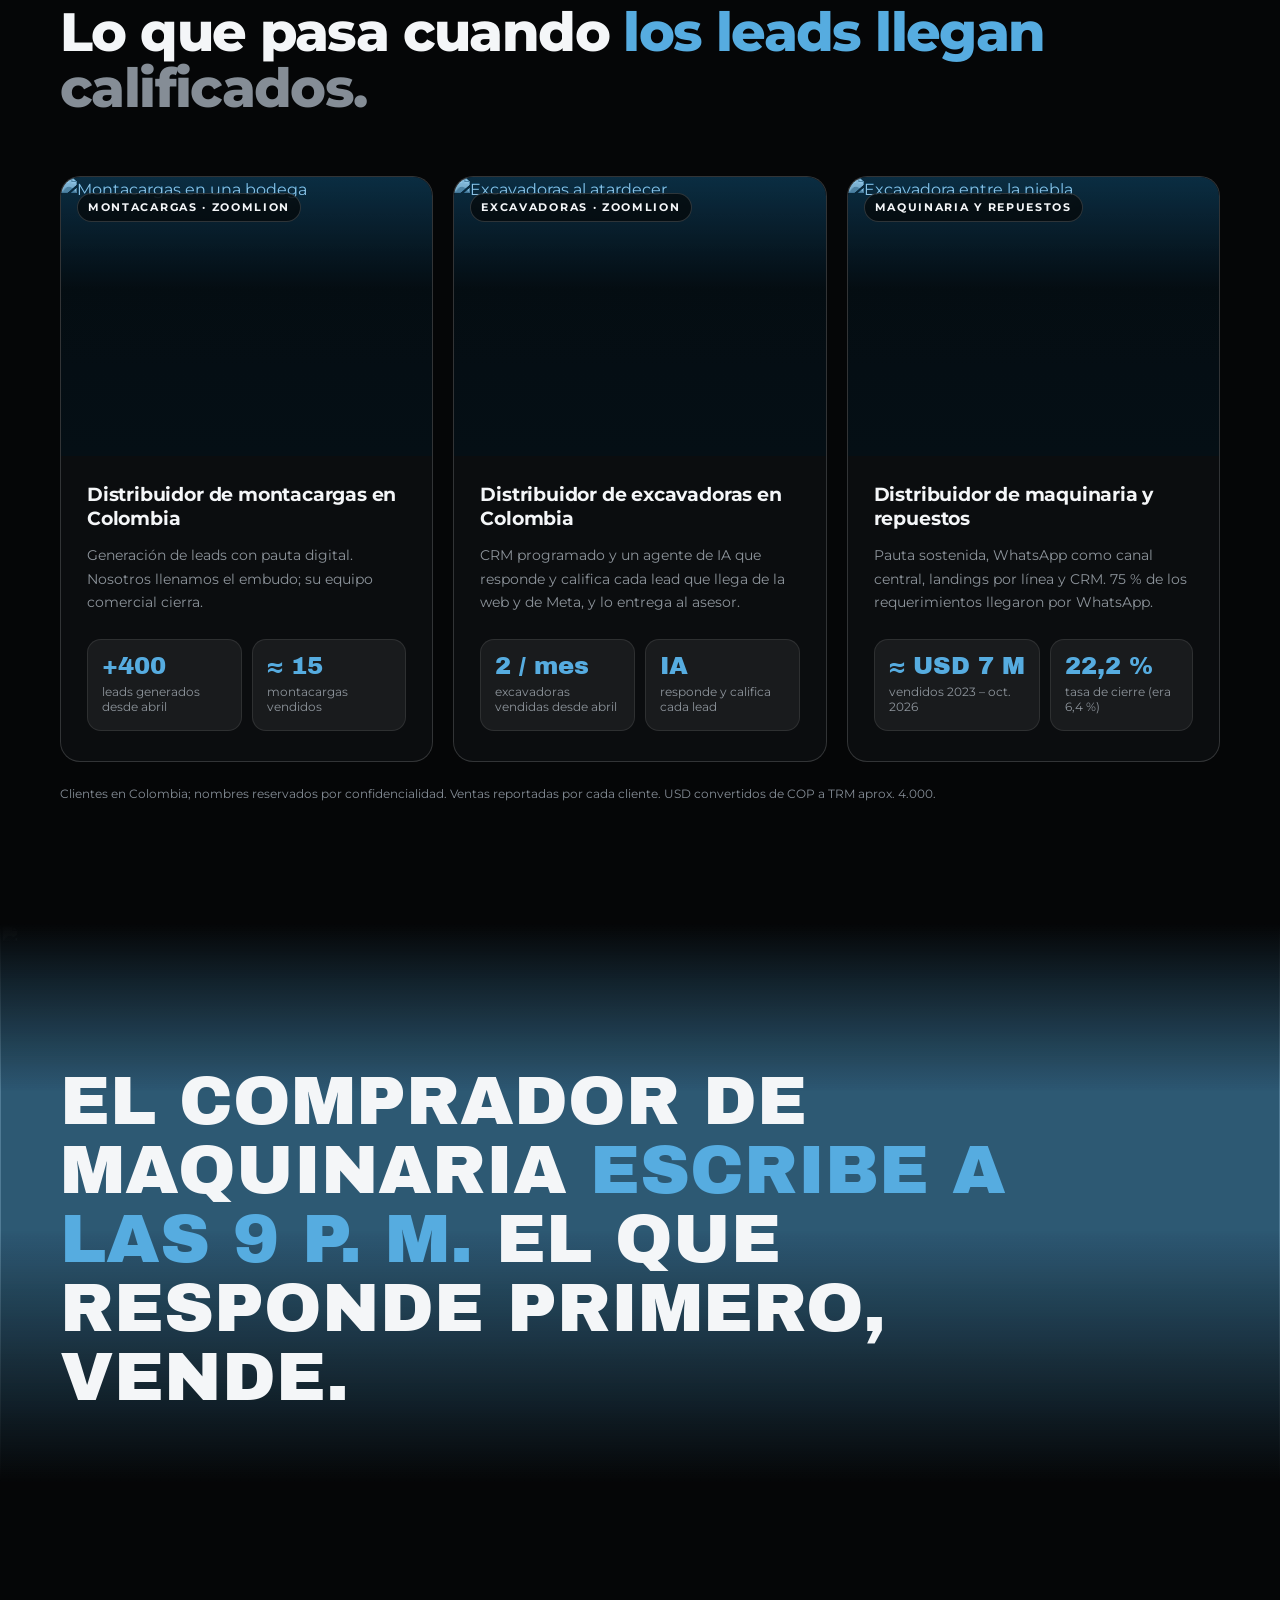
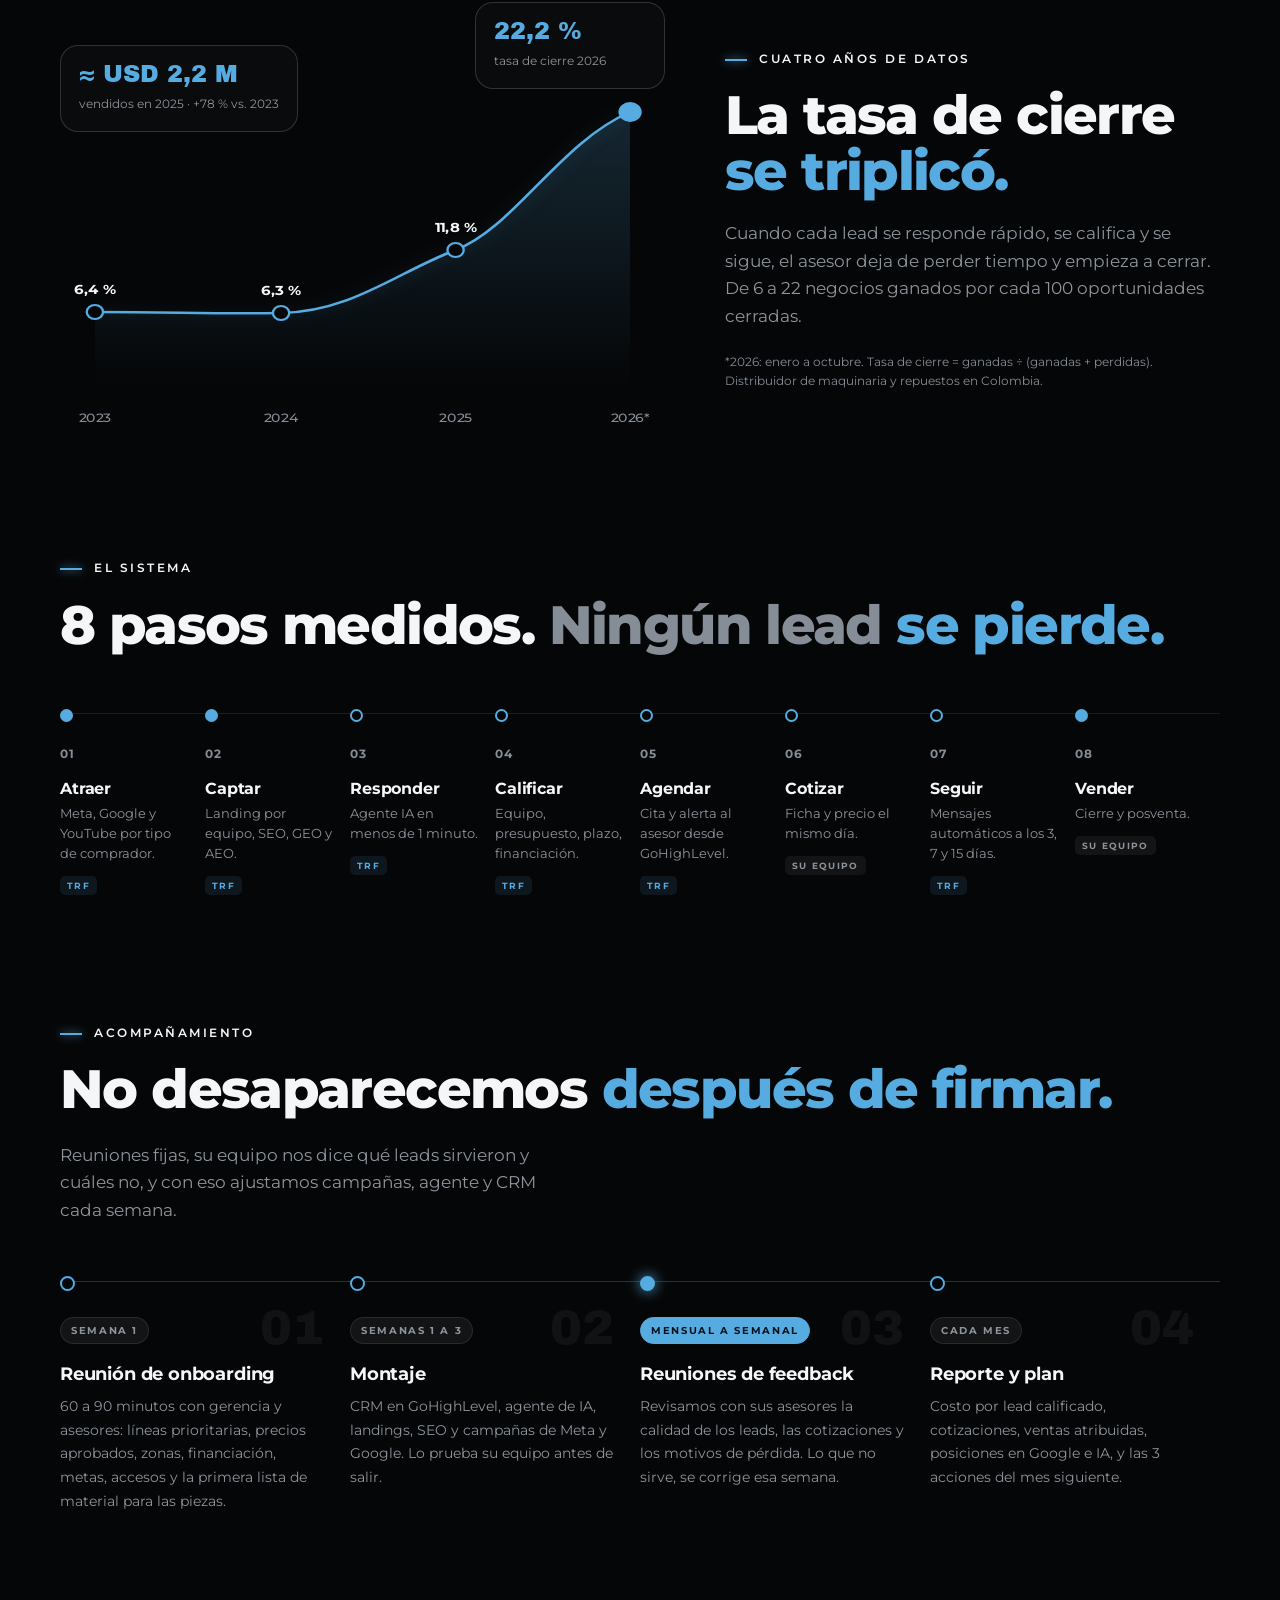
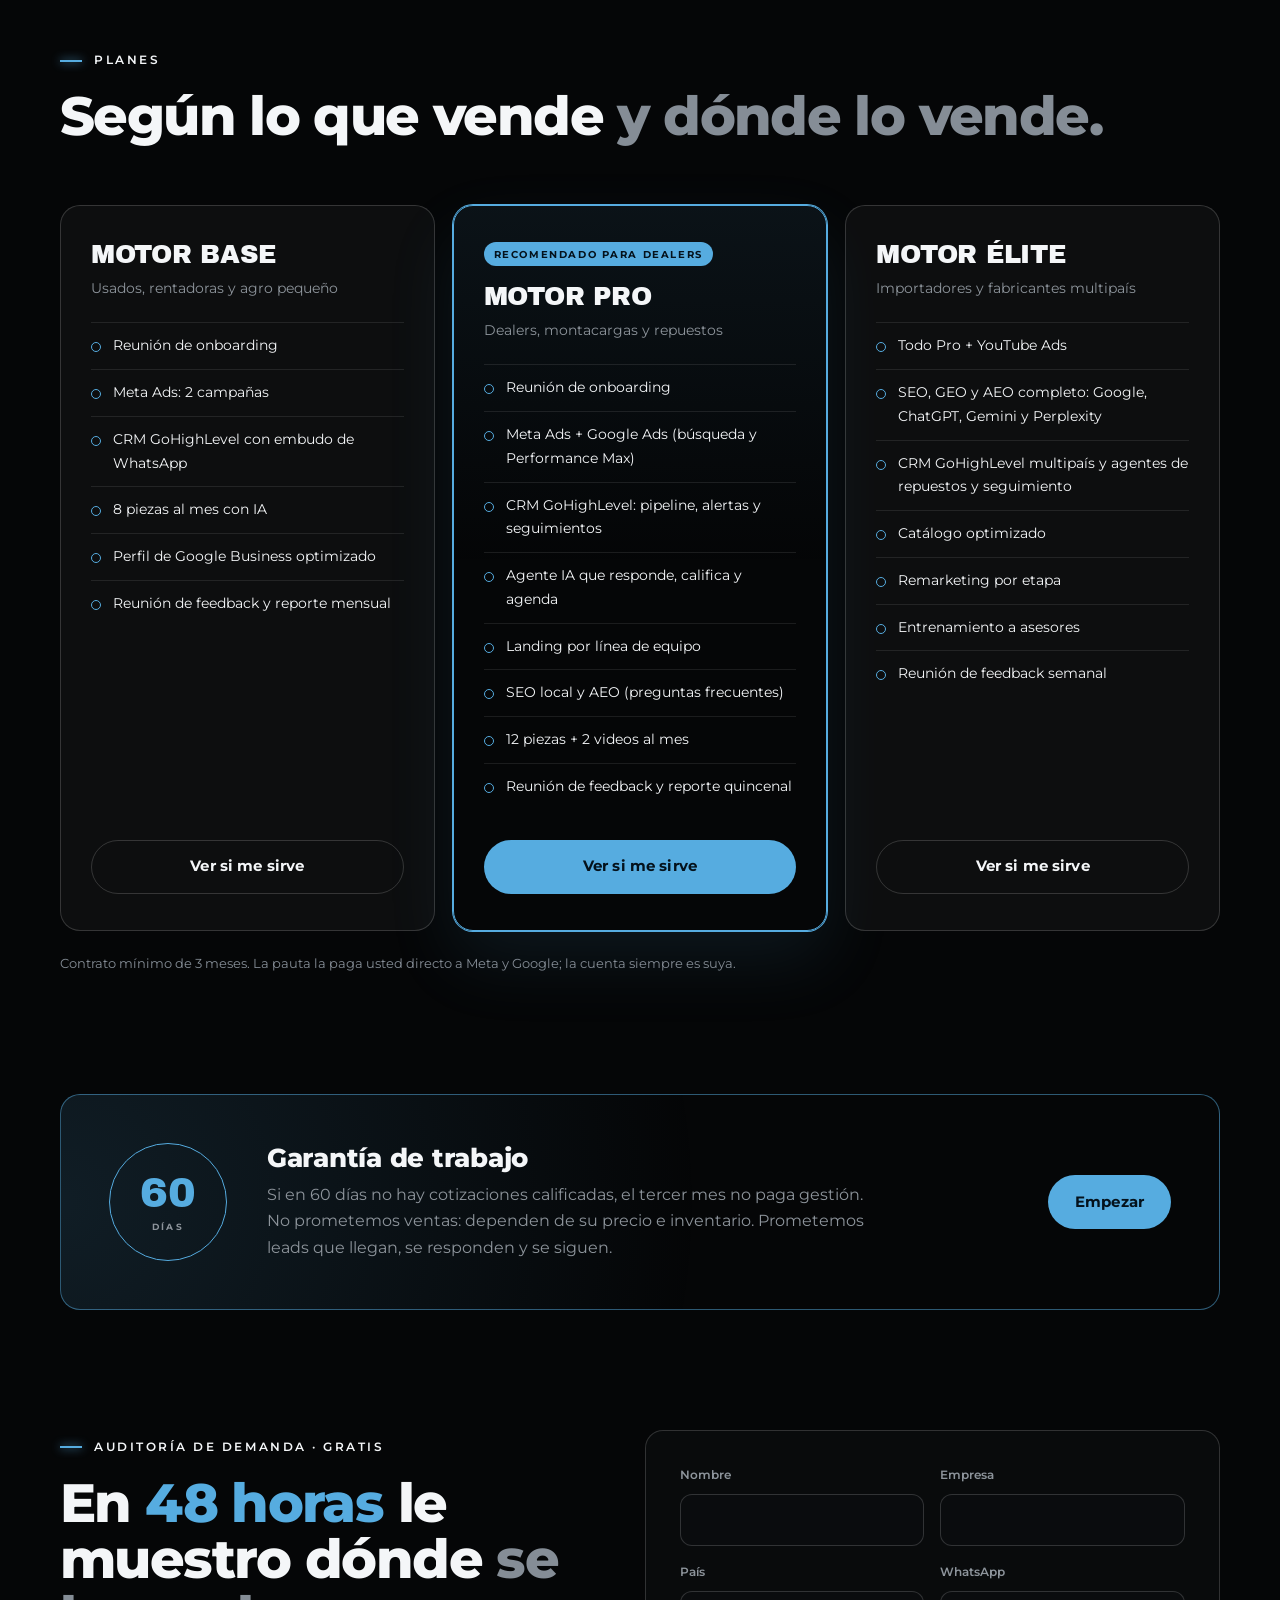
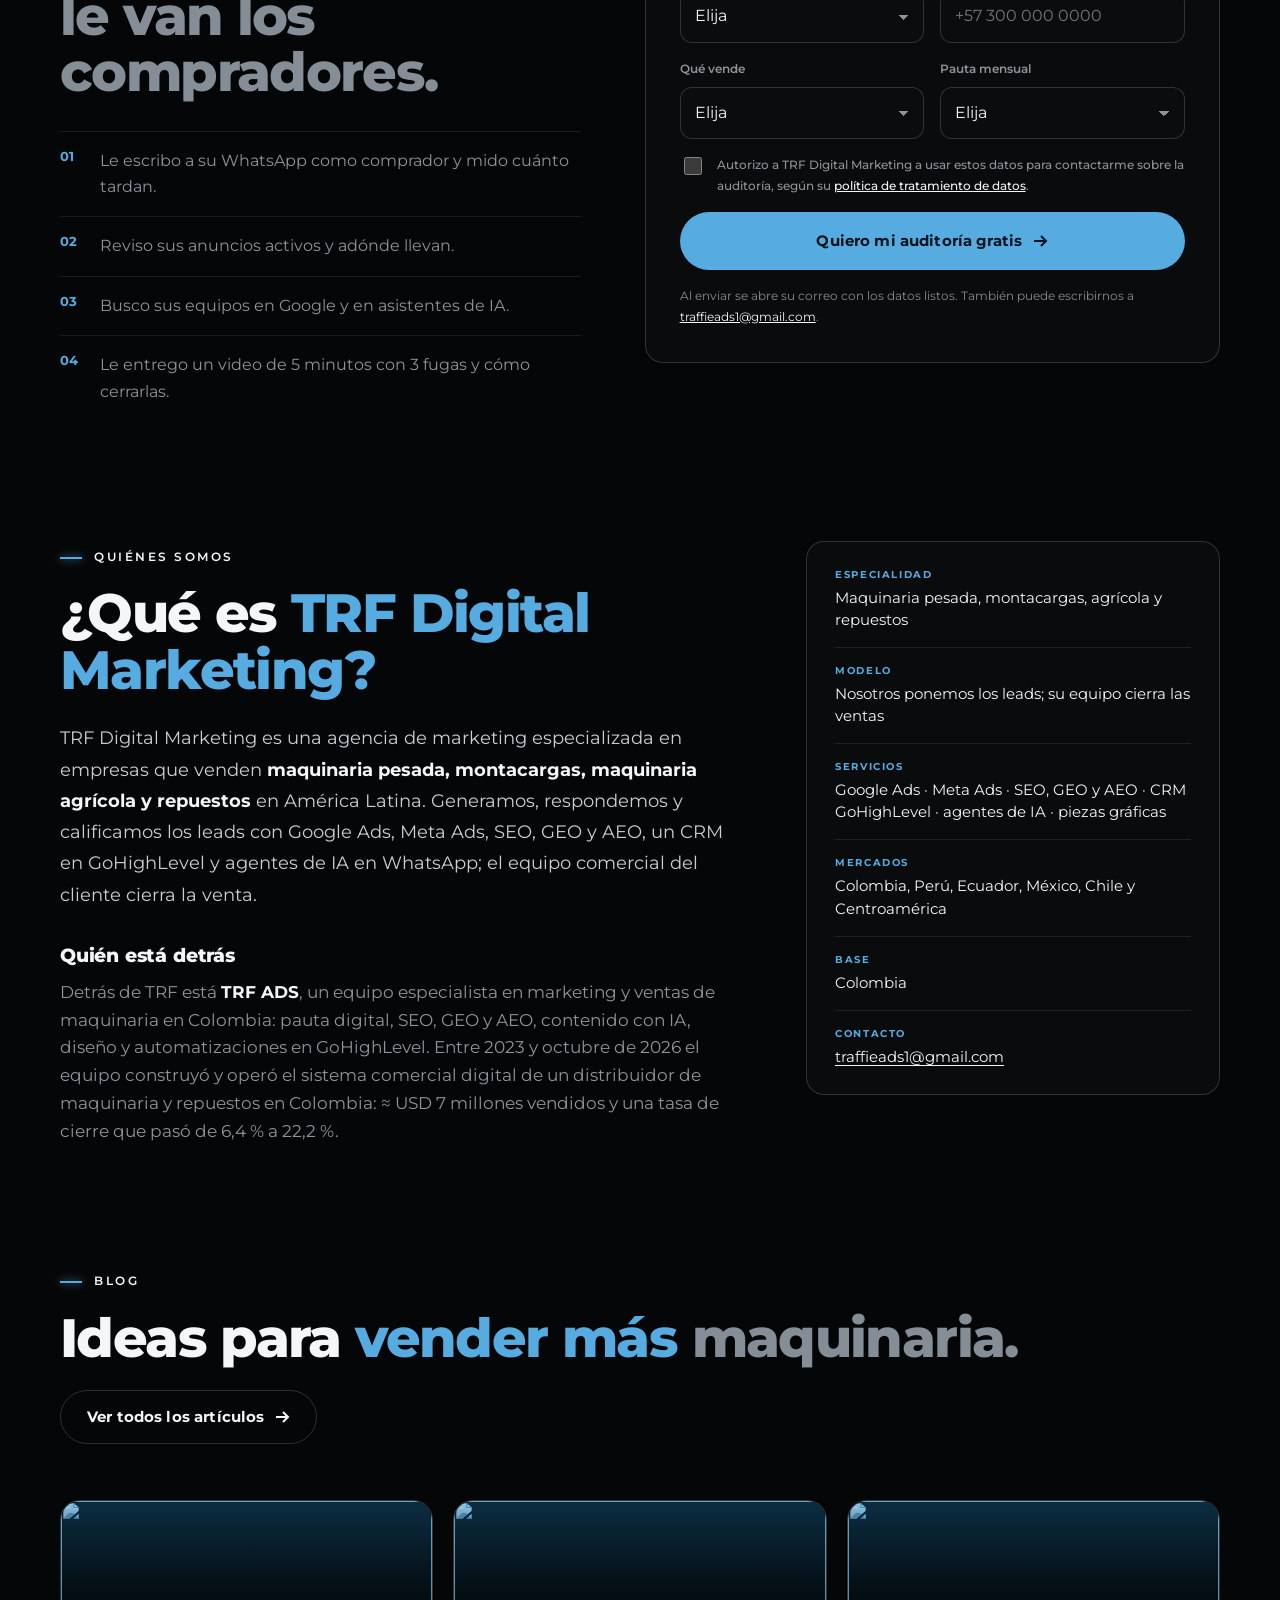
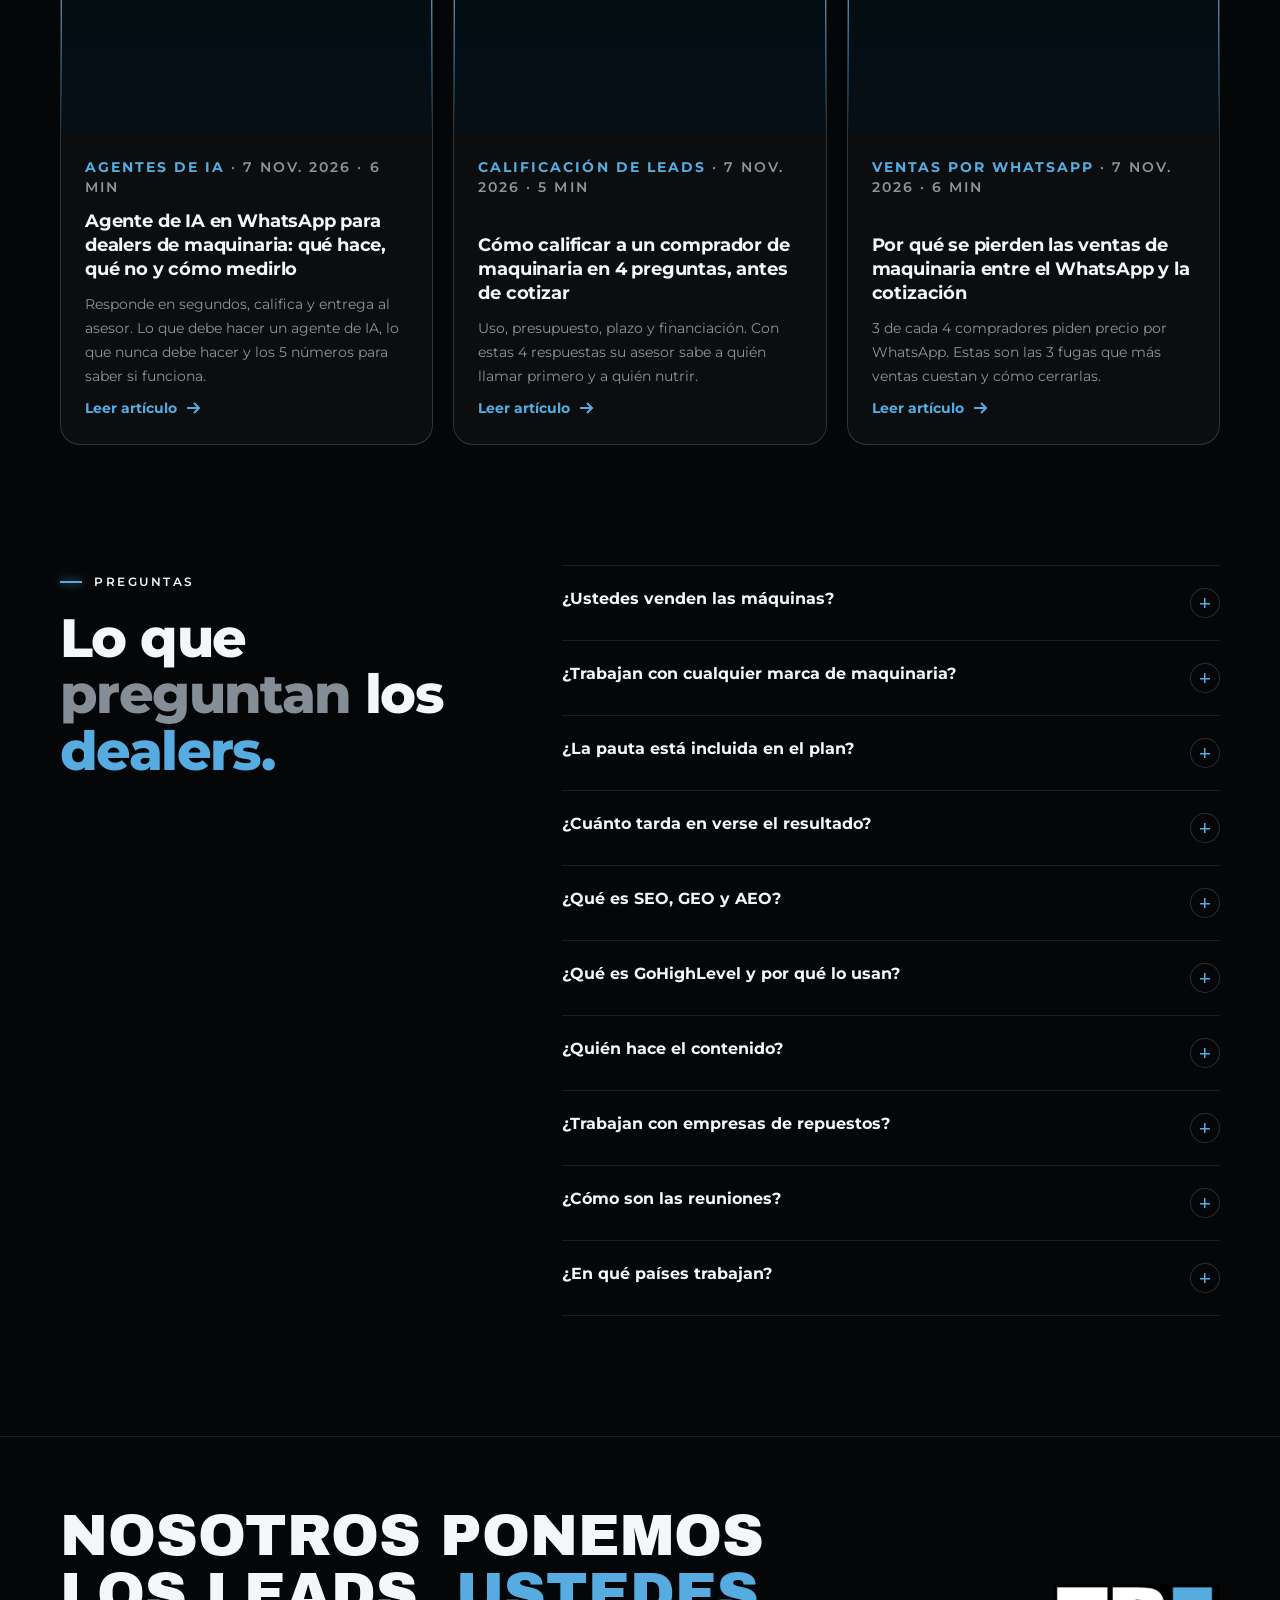
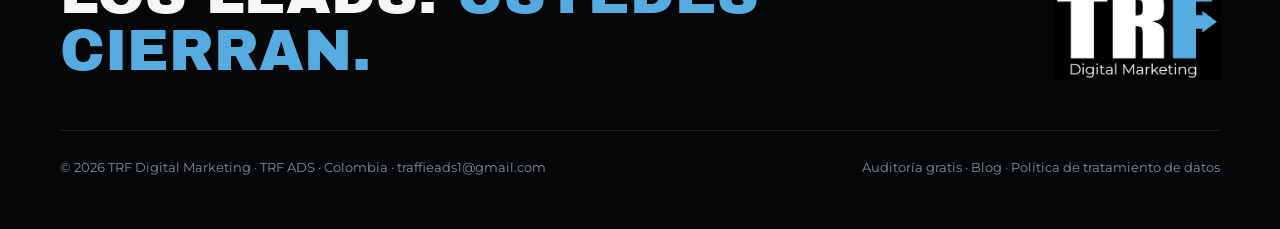
==== commit 116b19e2: "Marca TRF ADS Colombia y cifras en USD / COP - SeVam y Armenia reemplazados por TRF ADS y Colombia e" ====
--- a/index.html
+++ b/index.html
@@ -8,7 +8,7 @@
 <meta name="description" content="Agencia de marketing para dealers de maquinaria pesada, montacargas, agrícola y repuestos en LATAM: Google Ads, Meta Ads, SEO, GEO, AEO, CRM GoHighLevel e IA.">
 <link rel="canonical" href="https://trf-digital-marketing.vercel.app/">
 <meta name="robots" content="index, follow, max-image-preview:large">
-<meta name="author" content="SeVam · TRF Digital Marketing">
+<meta name="author" content="TRF ADS · TRF Digital Marketing">
 <meta property="og:site_name" content="TRF Digital Marketing">
 <meta property="og:locale" content="es_CO">
 <meta property="og:url" content="https://trf-digital-marketing.vercel.app/">
@@ -33,13 +33,12 @@
 <script type="application/ld+json">
 {"@context":"https://schema.org","@graph":[
 {"@type":["Organization","ProfessionalService"],"@id":"https://trf-digital-marketing.vercel.app/#org",
- "name":"TRF Digital Marketing","alternateName":["TRF Heavy Equipment","TRF"],
+ "name":"TRF Digital Marketing","alternateName":["TRF ADS","TRF ADS Colombia","TRF Heavy Equipment","TRF"],
  "url":"https://trf-digital-marketing.vercel.app/","logo":"https://trf-digital-marketing.vercel.app/assets/logo-trf.png","image":"https://trf-digital-marketing.vercel.app/assets/logo-trf.png",
  "email":"traffieads1@gmail.com","slogan":"Nosotros ponemos los leads. Ustedes cierran las máquinas.",
  "description":"Agencia de marketing especializada en empresas de maquinaria pesada, montacargas, maquinaria agrícola y repuestos en América Latina. Genera, responde y califica leads con Google Ads, Meta Ads, SEO, GEO y AEO, CRM GoHighLevel y agentes de IA en WhatsApp; el equipo comercial del cliente cierra la venta.",
- "address":{"@type":"PostalAddress","addressLocality":"Armenia","addressRegion":"Quindío","addressCountry":"CO"},
+ "address":{"@type":"PostalAddress","addressCountry":"CO"},
  "areaServed":[{"@type":"Country","name":"Colombia"},{"@type":"Country","name":"Perú"},{"@type":"Country","name":"Ecuador"},{"@type":"Country","name":"México"},{"@type":"Country","name":"Chile"},{"@type":"Place","name":"Centroamérica"}],
- "founder":{"@id":"https://trf-digital-marketing.vercel.app/#sevam"},
  "knowsAbout":["Marketing para maquinaria pesada","Excavadoras","Miniexcavadoras","Tractores","Bulldozers","Retrocargadoras","Grúas","Minicargadores","Cargadores frontales","Motoniveladoras","Torres de iluminación","Equipos industriales","Venta de repuestos de maquinaria","Montacargas","Maquinaria agrícola","Google Ads","Meta Ads","SEO","GEO (Generative Engine Optimization)","AEO (Answer Engine Optimization)","GoHighLevel","CRM","Agentes de IA en WhatsApp","Calificación de leads"],
  "hasOfferCatalog":{"@type":"OfferCatalog","name":"Servicios de TRF","itemListElement":[
   {"@type":"Offer","itemOffered":{"@type":"Service","name":"Posicionamiento SEO, GEO y AEO para empresas de maquinaria"}},
@@ -48,7 +47,6 @@
   {"@type":"Offer","itemOffered":{"@type":"Service","name":"CRM GoHighLevel para dealers de maquinaria"}},
   {"@type":"Offer","itemOffered":{"@type":"Service","name":"Agentes de IA que responden y califican leads en WhatsApp"}},
   {"@type":"Offer","itemOffered":{"@type":"Service","name":"Piezas gráficas, videos y landings para maquinaria"}}]}},
-{"@type":"Person","@id":"https://trf-digital-marketing.vercel.app/#sevam","name":"SeVam","jobTitle":"Fundador y especialista en marketing y ventas de maquinaria","worksFor":{"@id":"https://trf-digital-marketing.vercel.app/#org"},"homeLocation":{"@type":"Place","name":"Armenia, Quindío, Colombia"},"email":"traffieads1@gmail.com"},
 {"@type":"WebSite","@id":"https://trf-digital-marketing.vercel.app/#web","url":"https://trf-digital-marketing.vercel.app/","name":"TRF Digital Marketing","inLanguage":"es","publisher":{"@id":"https://trf-digital-marketing.vercel.app/#org"}}
 ]}
 </script>
@@ -115,13 +113,25 @@
   </div>
 
   <!-- STATS -->
-  <section style="padding:0">
-    <div class="wrap">
+  <section class="numbers" aria-labelledby="numeros-titulo">
+    <div class="wrap">
+      <div class="numbers-head rv">
+        <div>
+          <span class="eyebrow">Resultados reales</span>
+          <h2 class="title" id="numeros-titulo">Los números <span class="b">hablan por</span> <span class="g">nuestros clientes.</span></h2>
+        </div>
+        <div class="currency">
+          <div class="seg" role="group" aria-label="Ver cifras en">
+            <button type="button" data-moneda="usd" aria-pressed="true">USD</button><button type="button" data-moneda="cop" aria-pressed="false">COP</button>
+          </div>
+          <small>COP: cifras registradas · USD: TRM aprox. 4.000</small>
+        </div>
+      </div>
       <div class="stats rv">
         <div class="stat"><b><em>+</em><span class="count" data-to="400">400</span></b><span>leads de montacargas generados</span><small>Desde abril</small></div>
         <div class="stat"><b><em>≈</em><span class="count" data-to="15">15</span></b><span>montacargas Zoomlion vendidos por el cliente</span><small>Desde abril</small></div>
         <div class="stat"><b><span class="count" data-to="2">2</span><em>/mes</em></b><span>excavadoras Zoomlion vendidas con nuestro CRM y agente IA</span><small>Desde abril</small></div>
-        <div class="stat"><b><em>≈</em>USD <span class="count" data-to="7">7</span>M</b><span>en maquinaria y repuestos para un distribuidor</span><small>2023 – oct. 2026</small></div>
+        <div class="stat"><b><span class="money" data-usd="≈USD 7M" data-cop="COP 27.922M">≈USD 7M</span></b><span>en maquinaria y repuestos para un distribuidor</span><small>2023 – oct. 2026</small></div>
       </div>
     </div>
   </section>
@@ -341,7 +351,7 @@
             <h3>Distribuidor de maquinaria y repuestos</h3>
             <p>Pauta sostenida, WhatsApp como canal central, landings por línea y CRM. 75 % de los requerimientos llegaron por WhatsApp.</p>
             <div class="metrics">
-              <div class="metric"><b>≈ USD 7 M</b><small>vendidos 2023 – oct. 2026</small></div>
+              <div class="metric"><b><span class="money" data-usd="≈ USD 7 M" data-cop="COP 27.922 M">≈ USD 7 M</span></b><small>vendidos 2023 – oct. 2026</small></div>
               <div class="metric"><b>22,2 %</b><small>tasa de cierre (era 6,4 %)</small></div>
             </div>
           </div>
@@ -369,7 +379,7 @@
           <text class="pv" x="30" y="292" text-anchor="middle">6,4 %</text><text class="pv" x="190" y="293" text-anchor="middle">6,3 %</text><text class="pv" x="340" y="230" text-anchor="middle">11,8 %</text>
           <text class="yr" x="30" y="420" text-anchor="middle">2023</text><text class="yr" x="190" y="420" text-anchor="middle">2024</text><text class="yr" x="340" y="420" text-anchor="middle">2025</text><text class="yr" x="490" y="420" text-anchor="middle">2026*</text>
         </svg>
-        <div class="float glass f1"><b>≈ USD 2,2 M</b><small>vendidos en 2025 · +78 % vs. 2023</small></div>
+        <div class="float glass f1"><b><span class="money" data-usd="≈ USD 2,2 M" data-cop="COP 8.825 M">≈ USD 2,2 M</span></b><small>vendidos en 2025 · +78 % vs. 2023</small></div>
         <div class="float glass f2"><b>22,2 %</b><small>tasa de cierre 2026</small></div>
       </div>
       <div class="rv">
@@ -515,14 +525,14 @@
         <h2 class="title">¿Qué es <span class="b">TRF Digital Marketing?</span></h2>
         <p class="about-answer">TRF Digital Marketing es una agencia de marketing especializada en empresas que venden <strong>maquinaria pesada, montacargas, maquinaria agrícola y repuestos</strong> en América Latina. Generamos, respondemos y calificamos los leads con Google Ads, Meta Ads, SEO, GEO y AEO, un CRM en GoHighLevel y agentes de IA en WhatsApp; el equipo comercial del cliente cierra la venta.</p>
         <h3 class="about-h3">Quién está detrás</h3>
-        <p class="lead">TRF la dirige <strong>SeVam</strong>, especialista en marketing y ventas de maquinaria desde Armenia, Quindío (Colombia): pauta digital, SEO, GEO y AEO, contenido con IA, diseño y automatizaciones en GoHighLevel. Entre 2023 y octubre de 2026 construyó y operó el sistema comercial digital de un distribuidor de maquinaria y repuestos en Colombia: ≈ USD 7 millones vendidos y una tasa de cierre que pasó de 6,4 % a 22,2 %.</p>
+        <p class="lead">Detrás de TRF está <strong>TRF ADS</strong>, un equipo especialista en marketing y ventas de maquinaria en Colombia: pauta digital, SEO, GEO y AEO, contenido con IA, diseño y automatizaciones en GoHighLevel. Entre 2023 y octubre de 2026 el equipo construyó y operó el sistema comercial digital de un distribuidor de maquinaria y repuestos en Colombia: <span class="money" data-usd="≈ USD 7 millones" data-cop="COP 27.922 millones">≈ USD 7 millones</span> vendidos y una tasa de cierre que pasó de 6,4 % a 22,2 %.</p>
       </div>
       <dl class="facts glass rv">
         <div><dt>Especialidad</dt><dd>Maquinaria pesada, montacargas, agrícola y repuestos</dd></div>
         <div><dt>Modelo</dt><dd>Nosotros ponemos los leads; su equipo cierra las ventas</dd></div>
         <div><dt>Servicios</dt><dd>Google Ads · Meta Ads · SEO, GEO y AEO · CRM GoHighLevel · agentes de IA · piezas gráficas</dd></div>
         <div><dt>Mercados</dt><dd>Colombia, Perú, Ecuador, México, Chile y Centroamérica</dd></div>
-        <div><dt>Base</dt><dd>Armenia, Quindío, Colombia</dd></div>
+        <div><dt>Base</dt><dd>Colombia</dd></div>
         <div><dt>Contacto</dt><dd><a href="mailto:traffieads1@gmail.com">traffieads1@gmail.com</a></dd></div>
       </dl>
     </div>
@@ -575,7 +585,7 @@
       <a class="foot-logo" href="#top"><img src="assets/logo-trf.png" alt="TRF Digital Marketing" width="166" height="96" loading="lazy"></a>
     </div>
     <div class="foot-bottom">
-      <span>© 2026 TRF Digital Marketing · SeVam · Armenia, Quindío, Colombia · <a href="mailto:traffieads1@gmail.com">traffieads1@gmail.com</a></span>
+      <span>© 2026 TRF Digital Marketing · TRF ADS · Colombia · <a href="mailto:traffieads1@gmail.com">traffieads1@gmail.com</a></span>
       <span><a href="#auditoria">Auditoría gratis</a> · <a href="blog/">Blog</a> · <a href="#politica" id="politica">Política de tratamiento de datos</a></span>
     </div>
   </div>
@@ -620,6 +630,15 @@
     });
     document.getElementById("testimonios").hidden = false;
   }
+
+  // Selector de moneda (las cifras se registraron en COP; USD a TRM aprox. 4.000)
+  function moneda(m) {
+    document.querySelectorAll(".money").forEach(function (el) { el.textContent = el.dataset[m]; el.classList.toggle("cop", m === "cop"); });
+    document.querySelectorAll("[data-moneda]").forEach(function (b) { b.setAttribute("aria-pressed", b.dataset.moneda === m ? "true" : "false"); });
+    try { localStorage.setItem("trf-moneda", m); } catch (e) {}
+  }
+  document.querySelectorAll("[data-moneda]").forEach(function (b) { b.addEventListener("click", function () { moneda(b.dataset.moneda); }); });
+  try { if (localStorage.getItem("trf-moneda") === "cop") moneda("cop"); } catch (e) {}
 
   // Aparición y contadores
   function count(el) {
@@ -655,7 +674,7 @@
     var f = e.target, msg = document.getElementById("form-msg");
     var missing = Array.prototype.filter.call(f.querySelectorAll("[required]"), function (el) { return el.type === "checkbox" ? !el.checked : !el.value.trim(); });
     if (missing.length) { msg.textContent = "Complete todos los campos y acepte el tratamiento de datos."; missing[0].focus(); return; }
-    var t = "Hola SeVam, quiero la auditoría gratis de 48 horas.\nNombre: " + f.nombre.value + "\nEmpresa: " + f.empresa.value + "\nPaís: " + f.pais.value + "\nWhatsApp: " + f.whatsapp.value + "\nVendo: " + f.linea.value + "\nPauta mensual: " + f.pauta.value;
+    var t = "Hola TRF ADS, quiero la auditoría gratis de 48 horas.\nNombre: " + f.nombre.value + "\nEmpresa: " + f.empresa.value + "\nPaís: " + f.pais.value + "\nWhatsApp: " + f.whatsapp.value + "\nVendo: " + f.linea.value + "\nPauta mensual: " + f.pauta.value;
     if (/^\d{8,15}$/.test(WHATSAPP)) {
       msg.textContent = "Abriendo WhatsApp…";
       window.open("https://wa.me/" + WHATSAPP + "?text=" + encodeURIComponent(t), "_blank", "noopener");
--- a/assets/site.css
+++ b/assets/site.css
@@ -436,3 +436,17 @@
 .ticker-eq .ticker-track span::after{width:12px;height:12px}
 .ticker-eq:hover .ticker-track,.ticker:hover .ticker-track{animation-play-state:paused}
 @media (max-width:640px){.ticker-eq{margin-bottom:70px;padding:22px 0}}
+
+/* =================== LOS NÚMEROS HABLAN (selector de moneda) =================== */
+.numbers{padding:90px 0 0}
+.numbers-head{display:flex;justify-content:space-between;align-items:flex-end;gap:24px;flex-wrap:wrap;margin-bottom:40px}
+.currency{display:flex;flex-direction:column;align-items:flex-end;gap:10px}
+.currency small{font-size:.74rem;color:var(--dim)}
+.seg{display:inline-flex;padding:4px;border-radius:999px;border:1px solid var(--line-2);background:var(--glass)}
+.seg button{font:700 .85rem var(--font);letter-spacing:.06em;color:var(--muted);background:transparent;border:0;border-radius:999px;padding:10px 20px;cursor:pointer;transition:background .2s,color .2s;min-height:40px}
+.seg button[aria-pressed="true"]{background:var(--b);color:var(--b-ink)}
+.seg button:hover:not([aria-pressed="true"]){color:var(--ink)}
+.stat b .money.cop{font-size:.62em}
+.metric b .money.cop{font-size:.85em}
+.float b .money.cop{font-size:.9em}
+@media (max-width:640px){.numbers{padding-top:70px}.currency{align-items:flex-start}}
